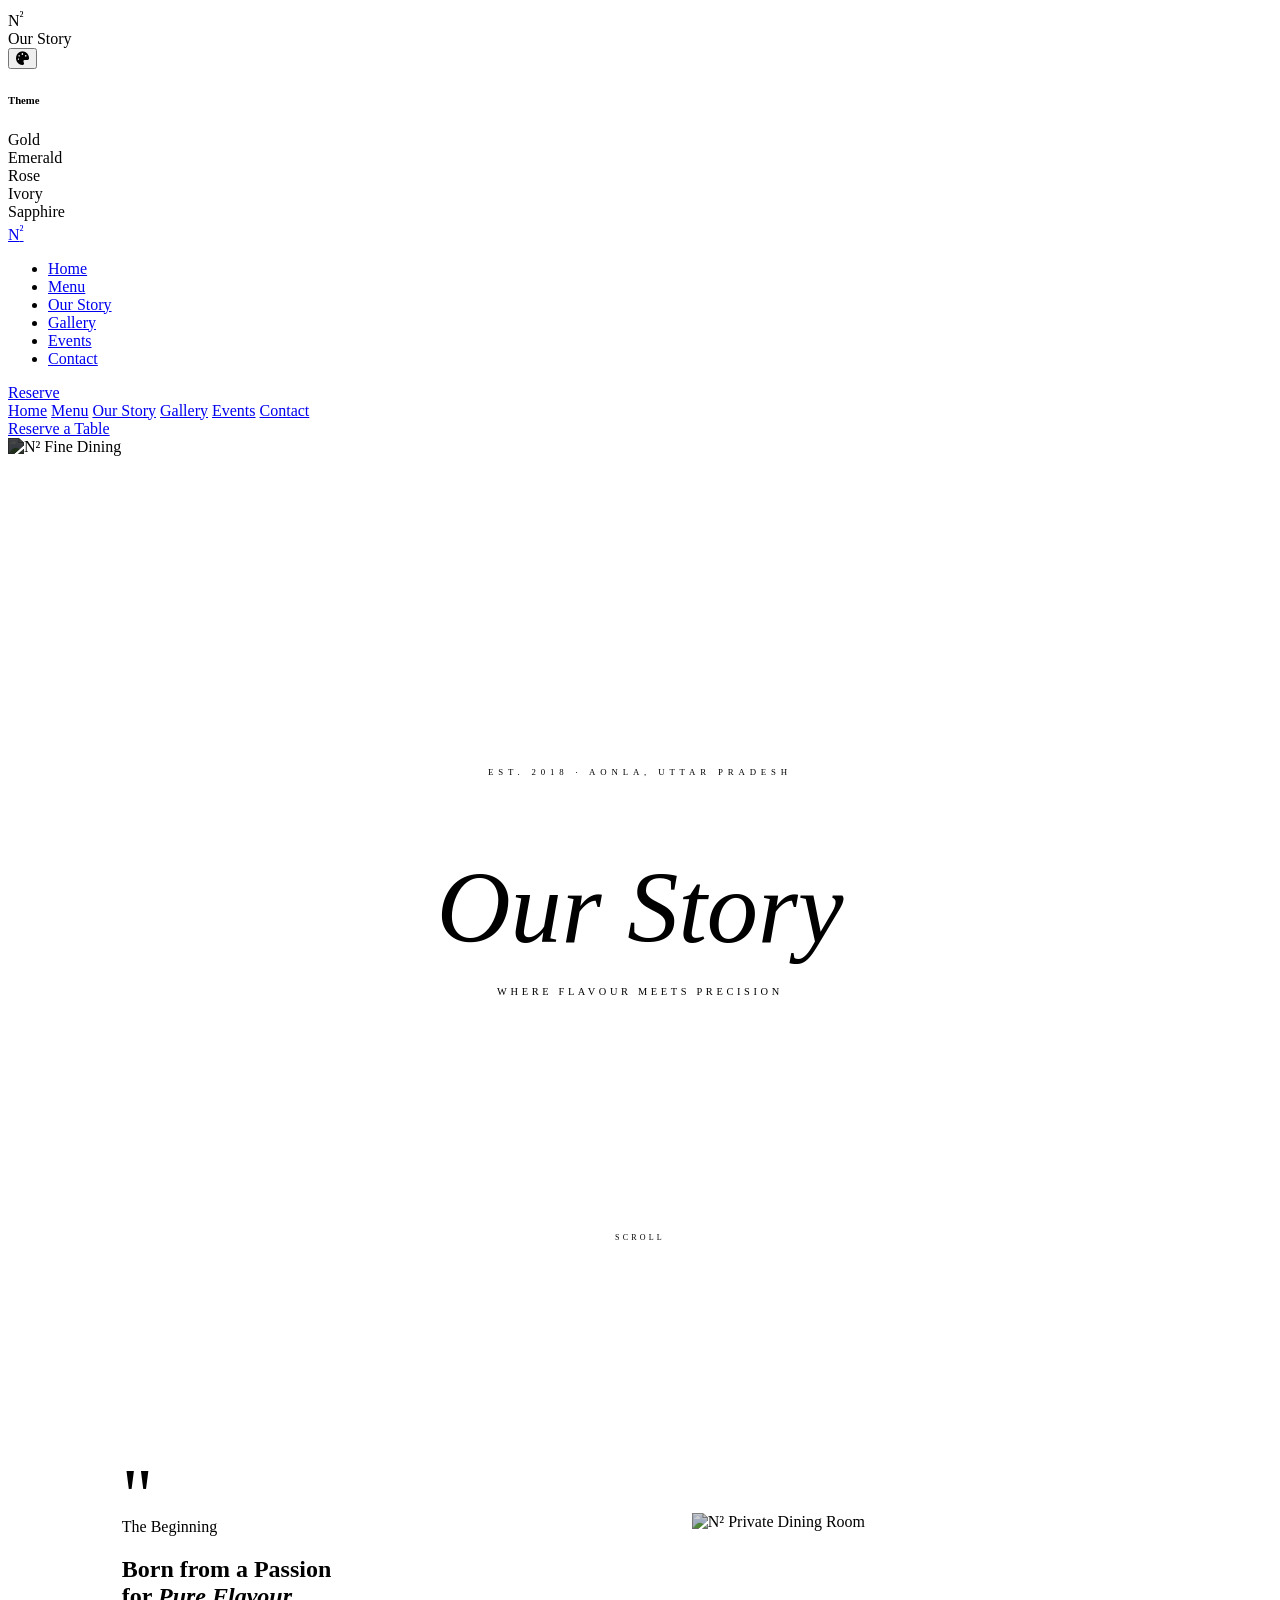
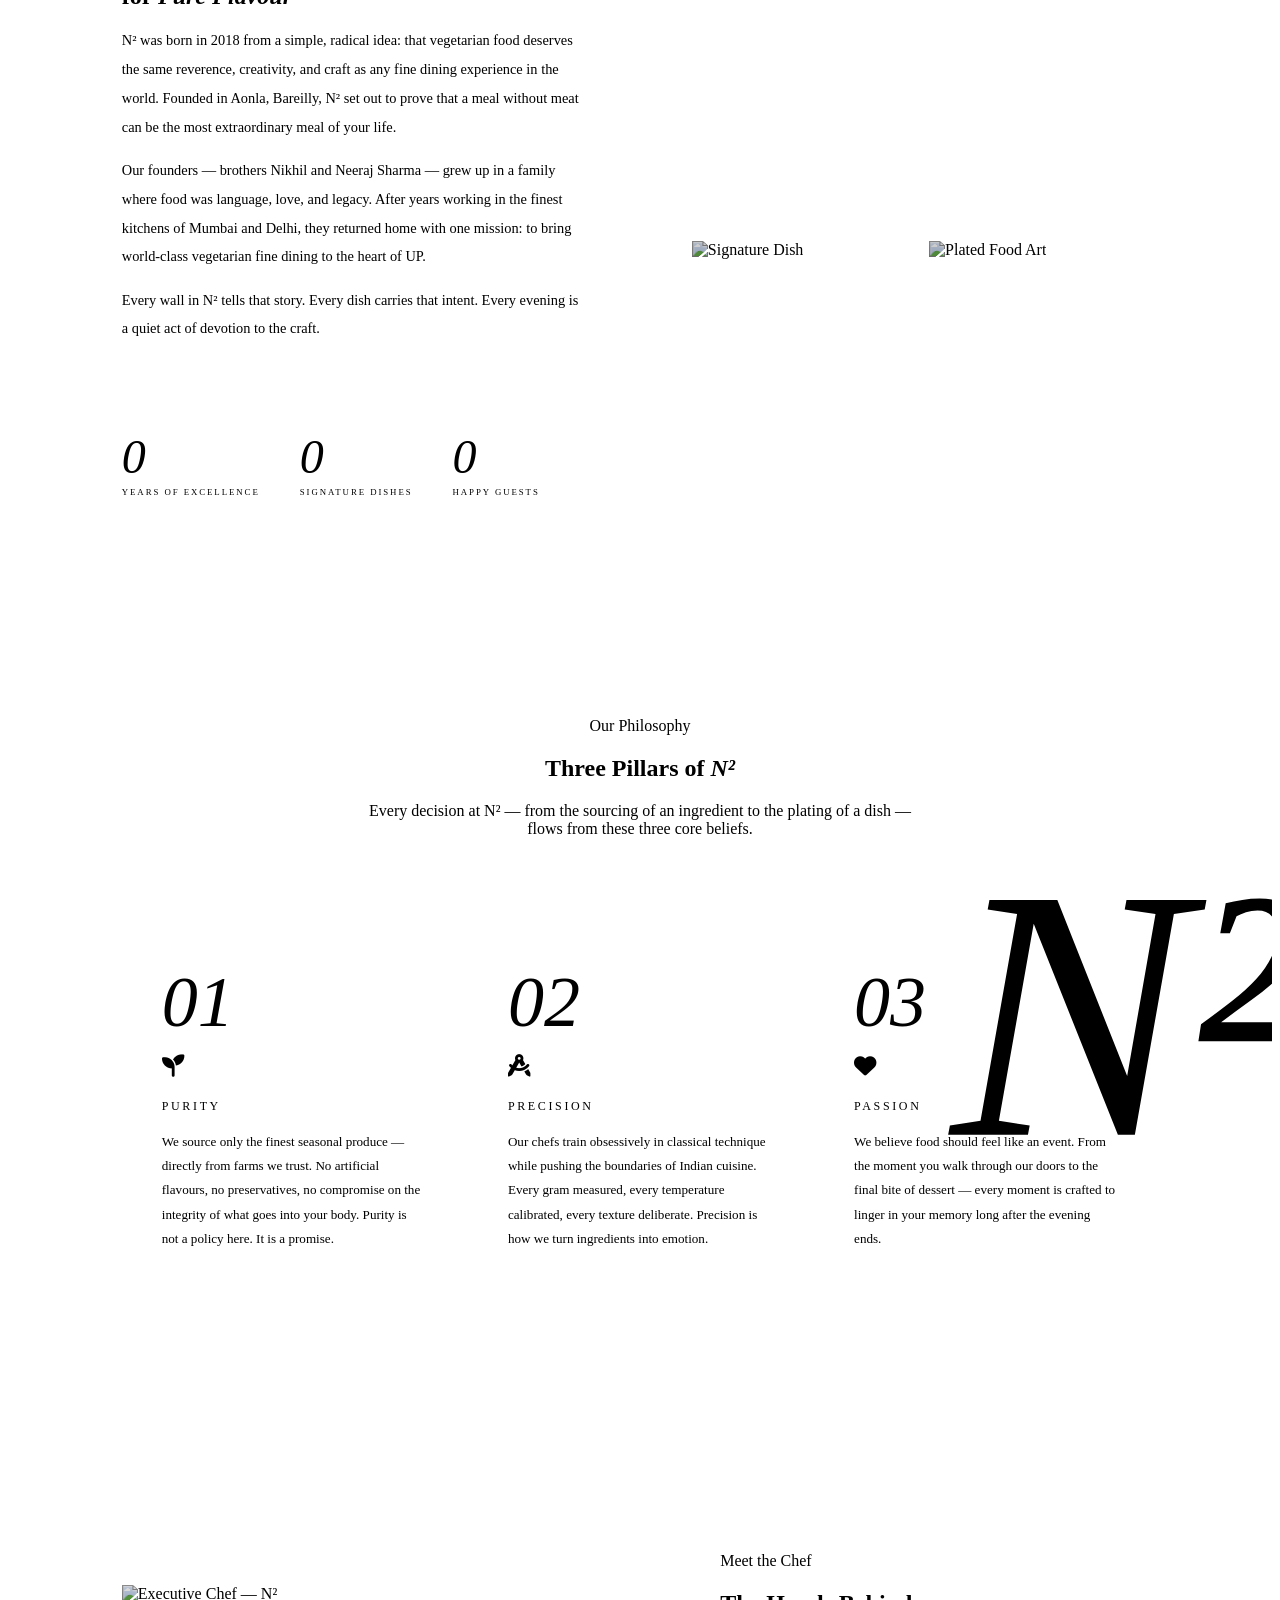
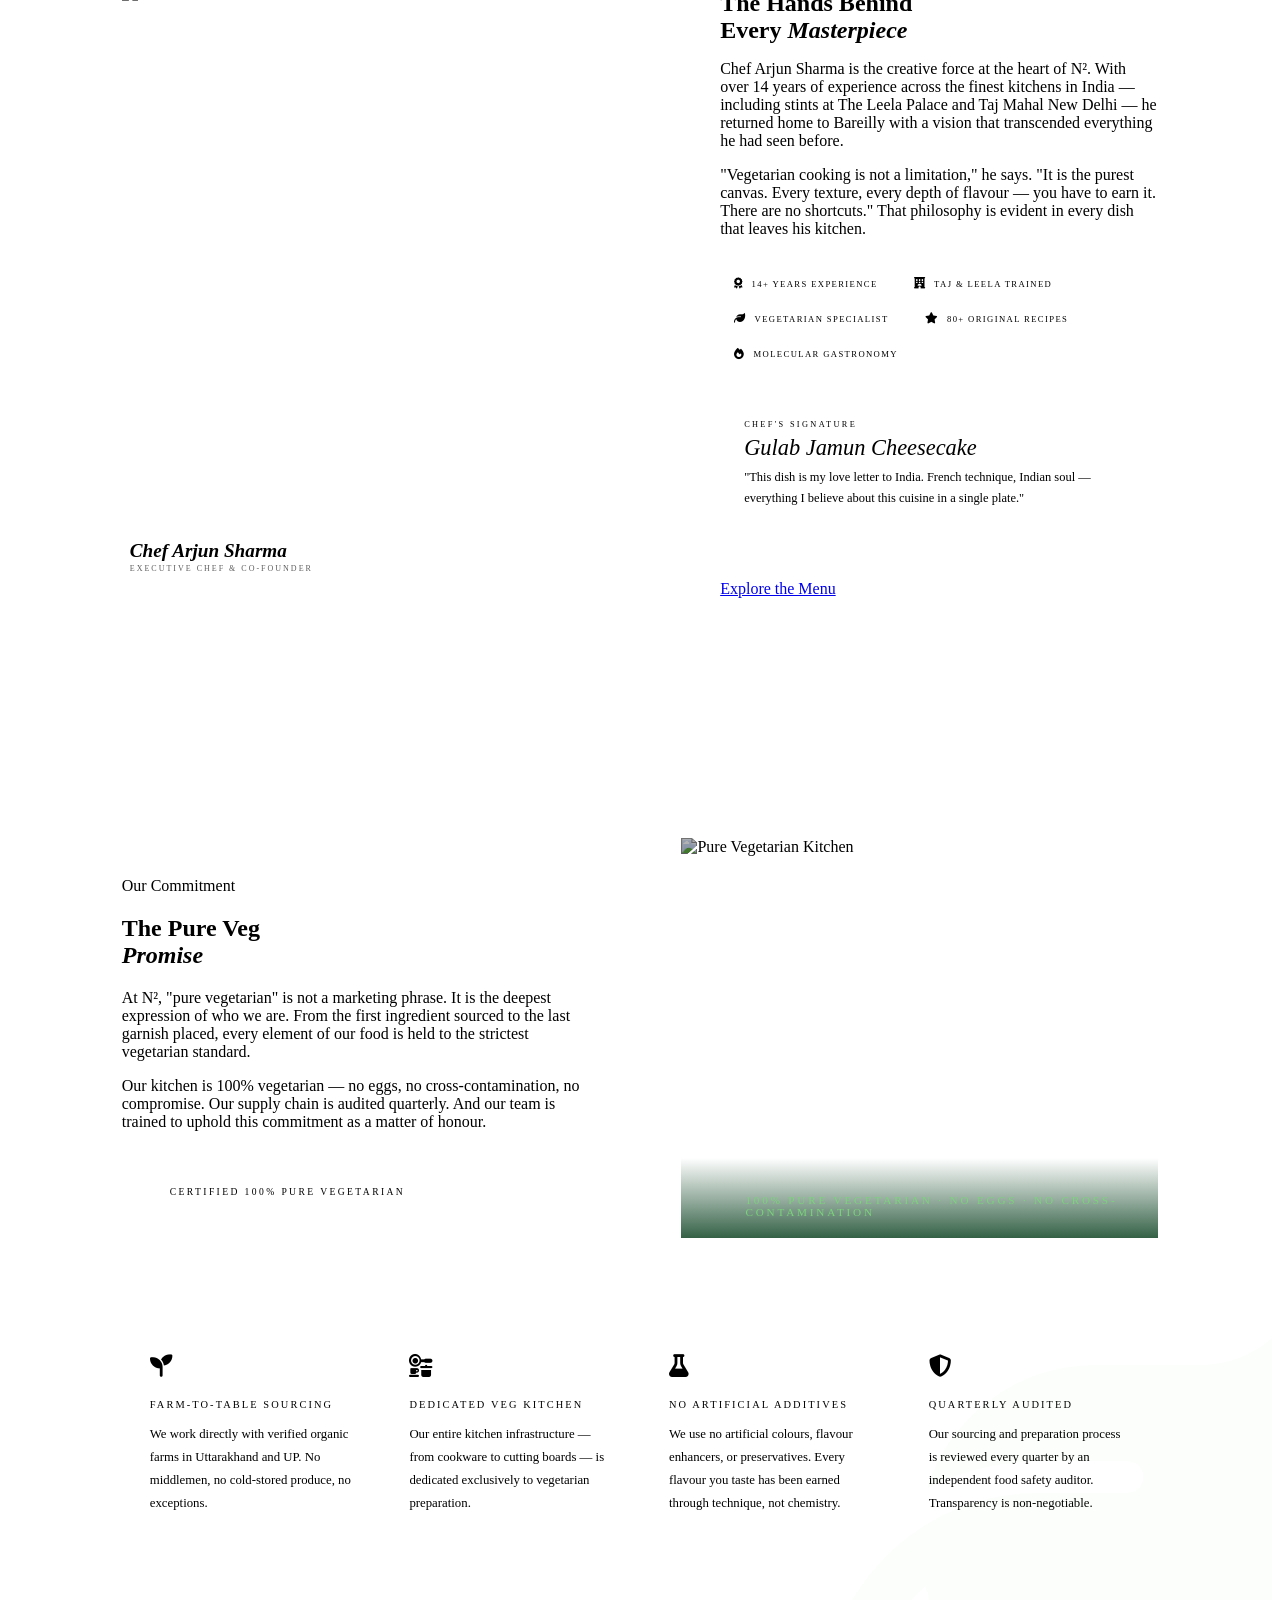
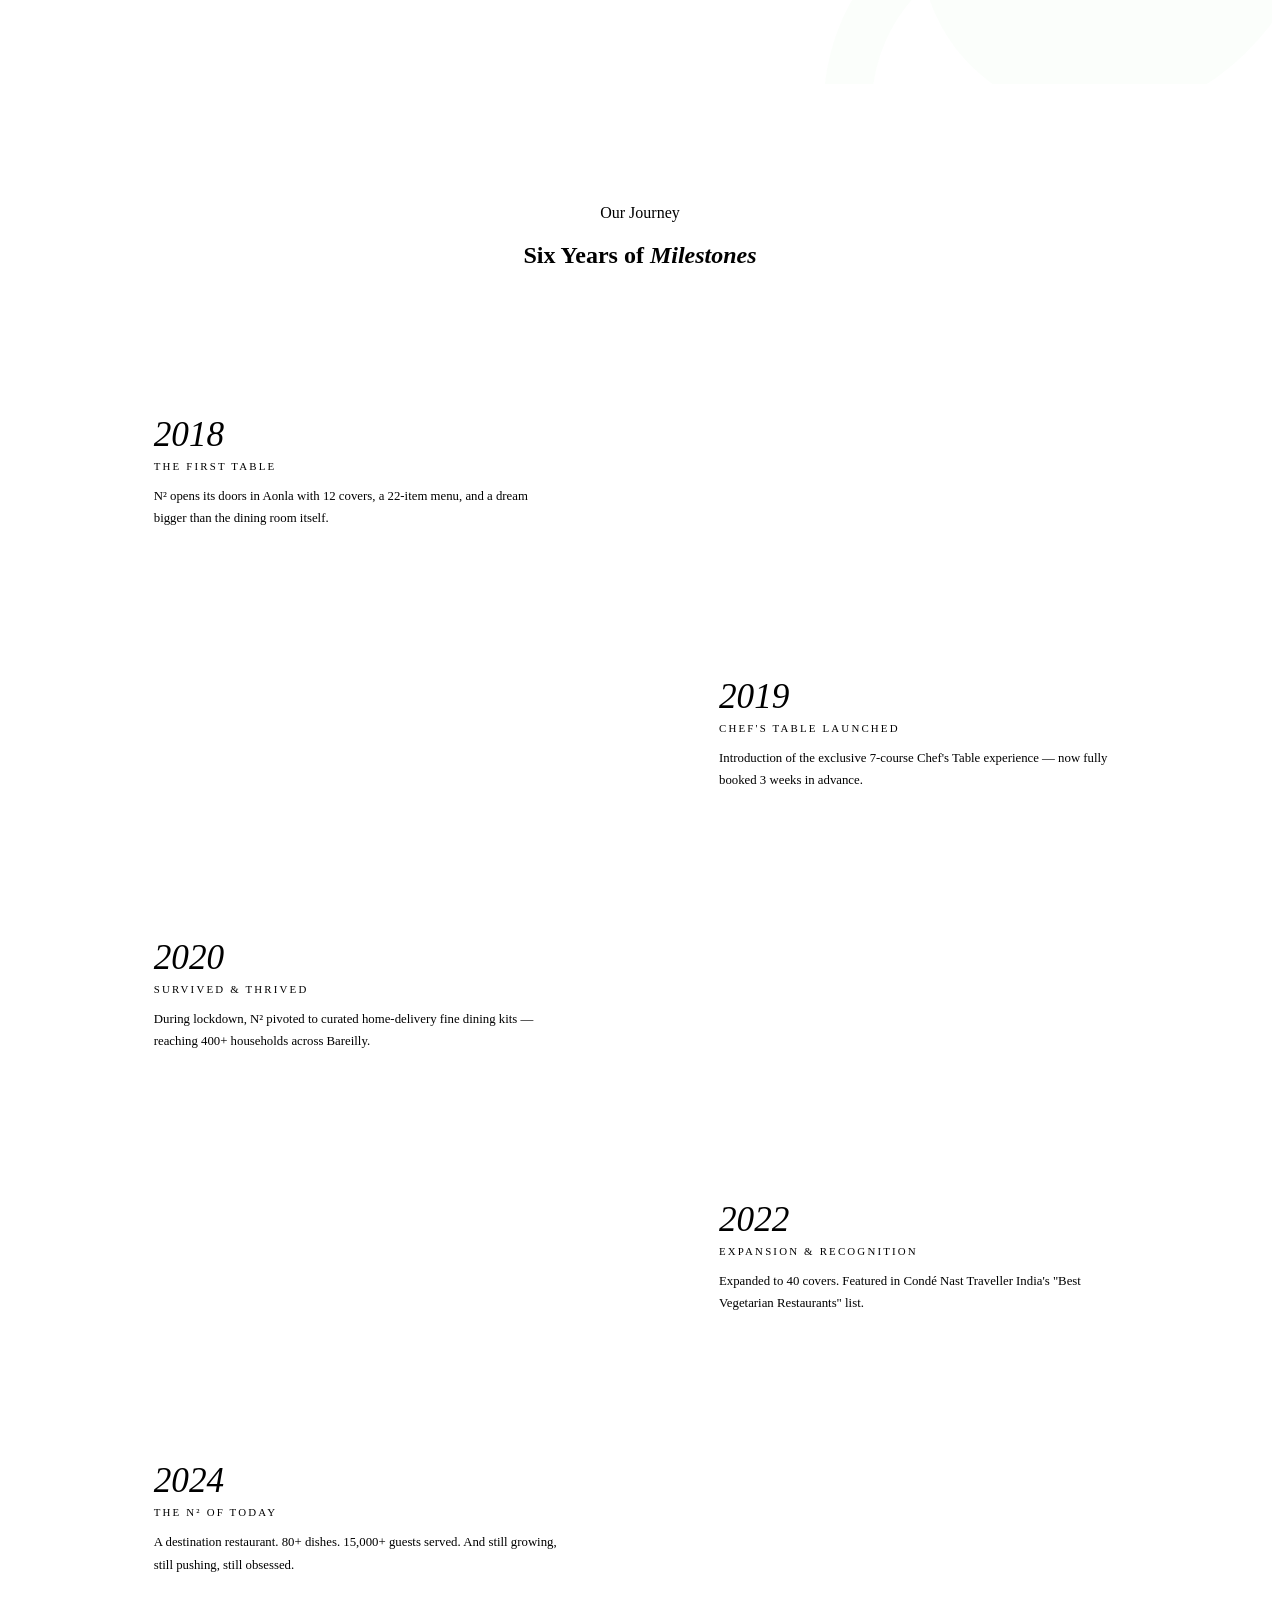
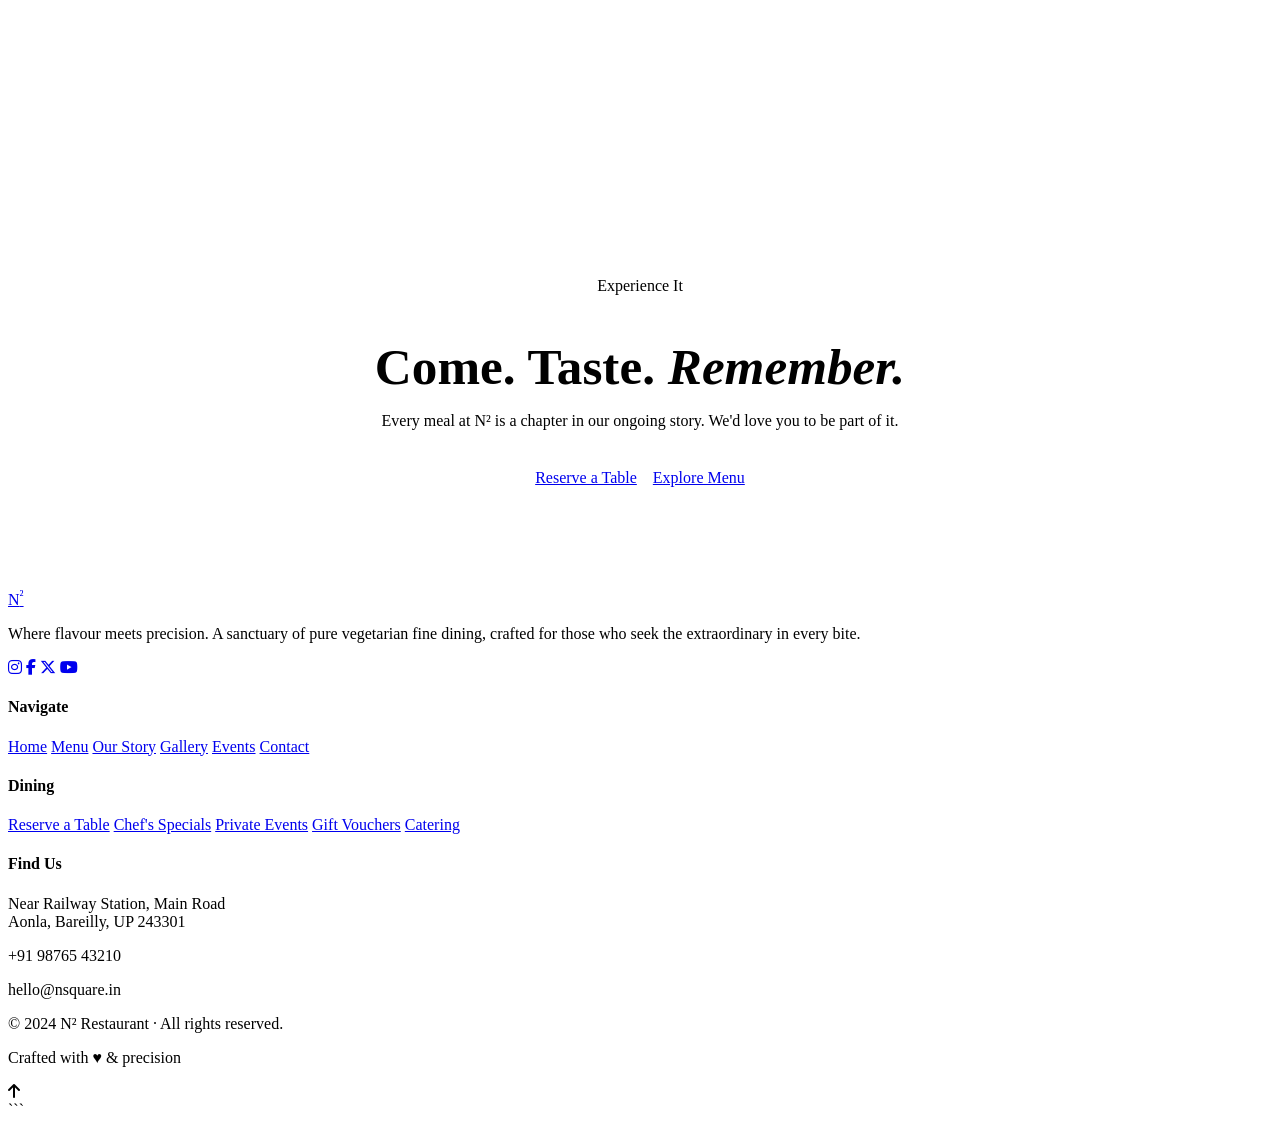
==== about.html @ 19291e17 "Add files via upload" ====
<!DOCTYPE html>
<html lang="en" data-theme="gold">
<head>
  <meta charset="UTF-8"/>
  <meta name="viewport" content="width=device-width, initial-scale=1.0"/>
  <meta name="description" content="The story of N² — Pure vegetarian fine dining born from a passion for flavour, precision, and the art of hospitality in Aonla, UP."/>
  <title>Our Story — N² Restaurant</title>

  <!-- Font Awesome -->
  <link rel="stylesheet" href="https://cdnjs.cloudflare.com/ajax/libs/font-awesome/6.5.0/css/all.min.css"/>

  <!-- Global Stylesheet -->
  <link rel="stylesheet" href="css/style.css"/>

  <style>
    /* ============================================================
       ABOUT.HTML — PAGE SPECIFIC STYLES
    ============================================================ */


    /* ── HERO — FULL SCREEN CINEMATIC ── */
    #about-hero {
      position:   relative;
      height:     100vh;
      min-height: 700px;
      overflow:   hidden;
      display:    flex;
      align-items: center;
      justify-content: center;
    }

    .about-hero-img {
      position:   absolute;
      inset:      0;
      width:      100%;
      height:     100%;
      object-fit: cover;
      object-position: center 30%;
      filter:     brightness(0.28) saturate(0.7);
      transform:  scale(1.08);
      transition: transform 14s ease;
    }

    #about-hero.loaded .about-hero-img {
      transform: scale(1);
    }

    /* Multi-layer gradient for depth */
    .about-hero-overlay {
      position:   absolute;
      inset:      0;
      background:
        radial-gradient(ellipse at center, rgba(8,8,8,0.2) 0%, rgba(8,8,8,0.7) 100%),
        linear-gradient(to bottom, transparent 40%, var(--black) 100%);
    }

    /* Horizontal ornamental line */
    .hero-center-line {
      position:   absolute;
      top:        50%;
      left:       6%;
      right:      6%;
      height:     1px;
      background: linear-gradient(
        to right,
        transparent,
        rgba(var(--acc-rgb), 0.25) 20%,
        rgba(var(--acc-rgb), 0.25) 80%,
        transparent
      );
      transform:  translateY(-80px);
    }

    .about-hero-content {
      position:   relative;
      z-index:    2;
      text-align: center;
      padding:    0 6%;
    }

    .about-hero-year {
      font-family:    'Cinzel', serif;
      font-size:      0.55rem;
      letter-spacing: 0.55em;
      color:          var(--acc);
      text-transform: uppercase;
      display:        block;
      margin-bottom:  1.8rem;
      opacity:        0;
      animation:      abtFade 0.9s ease 0.6s forwards;
    }

    .about-hero-title {
      font-family:  'Cormorant Garamond', serif;
      font-size:    clamp(3.5rem, 8vw, 9rem);
      font-weight:  300;
      font-style:   italic;
      color:        var(--cream);
      line-height:  0.9;
      margin-bottom: 2rem;
      opacity:      0;
      transform:    translateY(30px);
      animation:    abtUp 1s ease 0.8s forwards;
    }

    .about-hero-title em { color: var(--acc); }

    .about-hero-tagline {
      font-family:    'Cinzel', serif;
      font-size:      0.65rem;
      letter-spacing: 0.35em;
      color:          var(--cream-dim);
      text-transform: uppercase;
      opacity:        0;
      animation:      abtFade 0.9s ease 1.2s forwards;
    }

    /* Scroll hint */
    .scroll-hint {
      position:   absolute;
      bottom:     2.5rem;
      left:       50%;
      transform:  translateX(-50%);
      display:    flex;
      flex-direction: column;
      align-items: center;
      gap:         8px;
      opacity:    0;
      animation:  abtFade 0.9s ease 1.8s forwards;
    }

    .scroll-hint span {
      font-family:    'Cinzel', serif;
      font-size:      0.5rem;
      letter-spacing: 0.4em;
      color:          var(--muted);
      text-transform: uppercase;
    }

    .scroll-line {
      width:     1px;
      height:    48px;
      background: linear-gradient(to bottom, var(--acc), transparent);
      animation: scrollPulse 2s ease infinite;
    }

    @keyframes scrollPulse {
      0%   { opacity: 1; transform: scaleY(1); transform-origin: top; }
      100% { opacity: 0; transform: scaleY(0); transform-origin: top; }
    }

    @keyframes abtFade {
      to { opacity: 1; }
    }

    @keyframes abtUp {
      to { opacity: 1; transform: translateY(0); }
    }


    /* ── ORIGIN STORY ── */
    #origin {
      padding: 120px 9% 100px;
    }

    .origin-inner {
      max-width: 1300px;
      margin:    0 auto;
      display:   grid;
      grid-template-columns: 1fr 1fr;
      gap:       10%;
      align-items: center;
    }

    /* Big decorative quote */
    .origin-quote {
      font-family:  'Great Vibes', cursive;
      font-size:    clamp(4rem, 6vw, 7rem);
      color:        rgba(var(--acc-rgb), 0.12);
      line-height:  1;
      margin-bottom: -1rem;
      user-select:  none;
    }

    .origin-text .sec-label { display: block; margin-bottom: 0.9rem; }
    .origin-text .sec-title { margin-bottom: 1rem; }

    .origin-text .body-p {
      font-size:   0.9rem;
      line-height: 2;
    }

    /* Stats row */
    .origin-stats {
      display:  flex;
      gap:      2.5rem;
      margin-top: 2.8rem;
      padding-top: 2.8rem;
      border-top: 1px solid var(--border);
    }

    .stat-item { }

    .stat-num {
      font-family:   'Cormorant Garamond', serif;
      font-size:     3rem;
      font-weight:   300;
      font-style:    italic;
      color:         var(--acc);
      line-height:   1;
    }

    .stat-label {
      font-family:    'Cinzel', serif;
      font-size:      0.55rem;
      letter-spacing: 0.22em;
      color:          var(--muted);
      text-transform: uppercase;
      margin-top:     6px;
      display:        block;
    }

    /* Origin image collage */
    .origin-images {
      display:  grid;
      grid-template-columns: 1fr 1fr;
      grid-template-rows:    auto auto;
      gap:      8px;
    }

    .ori-img-main {
      grid-column: 1 / -1;
      height:      320px;
      overflow:    hidden;
    }

    .ori-img-side {
      height: 200px;
      overflow: hidden;
    }

    .ori-img-main img,
    .ori-img-side img {
      width:      100%;
      height:     100%;
      object-fit: cover;
      transition: transform 0.8s var(--ease), filter 0.5s ease;
      filter:     brightness(0.8) saturate(0.85);
    }

    .ori-img-main:hover img,
    .ori-img-side:hover img {
      transform: scale(1.04);
      filter:    brightness(0.9) saturate(1);
    }


    /* ── PHILOSOPHY SECTION ── */
    #philosophy {
      padding:    120px 9%;
      background: var(--dark2);
      border-top: 1px solid var(--border);
      border-bottom: 1px solid var(--border);
      position:   relative;
      overflow:   hidden;
    }

    /* Large watermark text */
    #philosophy::before {
      content:     'N²';
      font-family: 'Cormorant Garamond', serif;
      font-style:  italic;
      font-size:   28vw;
      font-weight: 300;
      color:       rgba(var(--acc-rgb), 0.025);
      position:    absolute;
      right:       -2%;
      top:         50%;
      transform:   translateY(-50%);
      pointer-events: none;
      user-select: none;
      line-height: 1;
    }

    .phil-inner {
      max-width:  1300px;
      margin:     0 auto;
      position:   relative;
    }

    .phil-header {
      text-align:    center;
      margin-bottom: 80px;
    }

    .phil-header .sec-label { justify-content: center; }

    /* Pillars grid */
    .phil-pillars {
      display: grid;
      grid-template-columns: repeat(3, 1fr);
      gap:     2px;
    }

    .pillar {
      background: var(--black);
      border:     1px solid var(--border);
      padding:    48px 40px;
      position:   relative;
      transition: border-color 0.4s ease, transform 0.4s var(--ease-bounce);
      overflow:   hidden;
    }

    .pillar::before {
      content:    '';
      position:   absolute;
      top:        0;
      left:       0;
      right:      0;
      height:     2px;
      background: var(--acc);
      transform:  scaleX(0);
      transform-origin: left;
      transition: transform 0.5s var(--ease);
    }

    .pillar:hover {
      border-color: rgba(var(--acc-rgb), 0.4);
      transform:    translateY(-6px);
    }

    .pillar:hover::before { transform: scaleX(1); }

    .pillar-num {
      font-family:  'Cormorant Garamond', serif;
      font-size:    4.5rem;
      font-weight:  300;
      font-style:   italic;
      color:        rgba(var(--acc-rgb), 0.15);
      line-height:  1;
      margin-bottom: 1rem;
    }

    .pillar-icon {
      font-size:     1.4rem;
      color:         var(--acc);
      margin-bottom: 1.2rem;
    }

    .pillar-title {
      font-family:    'Cinzel', serif;
      font-size:      0.75rem;
      letter-spacing: 0.22em;
      color:          var(--cream);
      text-transform: uppercase;
      margin-bottom:  1rem;
    }

    .pillar-text {
      font-size:   0.82rem;
      color:       var(--muted);
      line-height: 1.85;
    }


    /* ── CHEF SECTION ── */
    #chef {
      padding: 120px 9%;
    }

    .chef-inner {
      max-width: 1300px;
      margin:    0 auto;
      display:   grid;
      grid-template-columns: 1.1fr 1fr;
      gap:       8%;
      align-items: center;
    }

    /* Chef image with layered border effect */
    .chef-img-col { position: relative; }

    .chef-img-frame {
      position: relative;
    }

    /* Offset decorative border */
    .chef-img-frame::before {
      content:    '';
      position:   absolute;
      top:        -16px;
      left:       -16px;
      right:      16px;
      bottom:     16px;
      border:     1px solid rgba(var(--acc-rgb), 0.3);
      z-index:    0;
    }

    /* Accent bottom-right corner */
    .chef-img-frame::after {
      content:      '';
      position:     absolute;
      bottom:       -10px;
      right:        -10px;
      width:        100px;
      height:       100px;
      border-bottom: 2px solid var(--acc);
      border-right:  2px solid var(--acc);
      z-index:       3;
    }

    .chef-img {
      width:      100%;
      height:     580px;
      object-fit: cover;
      object-position: center top;
      filter:     brightness(0.85) saturate(0.85);
      display:    block;
      position:   relative;
      z-index:    1;
      transition: filter 0.5s ease;
    }

    .chef-img:hover {
      filter: brightness(0.92) saturate(1);
    }

    /* Chef signature badge */
    .chef-sig-badge {
      position:   absolute;
      bottom:     -24px;
      left:       -16px;
      z-index:    5;
      background: var(--acc);
      padding:    16px 24px;
      display:    flex;
      flex-direction: column;
      gap:        4px;
    }

    .chef-sig-name {
      font-family: 'Cormorant Garamond', serif;
      font-size:   1.2rem;
      font-style:  italic;
      font-weight: 600;
      color:       var(--black);
      line-height: 1;
    }

    .chef-sig-role {
      font-family:    'Cinzel', serif;
      font-size:      0.5rem;
      letter-spacing: 0.25em;
      color:          rgba(8,8,8,0.65);
      text-transform: uppercase;
    }

    /* Chef text column */
    .chef-text { padding-left: 1rem; }

    .chef-text .sec-label { display: block; margin-bottom: 0.9rem; }
    .chef-text .sec-title { margin-bottom: 1rem; }

    /* Chef credential chips */
    .chef-credentials {
      display:   flex;
      flex-wrap: wrap;
      gap:       8px;
      margin:    2rem 0;
    }

    .cred-chip {
      display:        flex;
      align-items:    center;
      gap:            8px;
      font-family:    'Cinzel', serif;
      font-size:      0.54rem;
      letter-spacing: 0.16em;
      text-transform: uppercase;
      color:          var(--cream-dim);
      border:         1px solid var(--border);
      padding:        8px 14px;
      background:     var(--dark2);
    }

    .cred-chip i { color: var(--acc); font-size: 0.7rem; }

    /* Signature dish highlight */
    .sig-dish {
      background:    var(--dark2);
      border:        1px solid var(--border);
      border-left:   3px solid var(--acc);
      padding:       20px 24px;
      margin-top:    2rem;
    }

    .sig-dish-label {
      font-family:    'Cinzel', serif;
      font-size:      0.52rem;
      letter-spacing: 0.28em;
      color:          var(--acc);
      text-transform: uppercase;
      margin-bottom:  6px;
    }

    .sig-dish-name {
      font-family: 'Cormorant Garamond', serif;
      font-size:   1.4rem;
      font-style:  italic;
      color:       var(--cream);
    }

    .sig-dish-desc {
      font-size:   0.78rem;
      color:       var(--muted);
      margin-top:  6px;
      line-height: 1.7;
    }


    /* ── PURE VEG PROMISE ── */
    #veg-promise {
      padding:    120px 9%;
      background: var(--dark2);
      border-top: 1px solid var(--border);
      position:   relative;
      overflow:   hidden;
    }

    /* Leaf watermark */
    #veg-promise::after {
      content:     '\f06c';
      font-family: 'Font Awesome 6 Free';
      font-weight: 900;
      font-size:   40vw;
      color:       rgba(92, 184, 92, 0.025);
      position:    absolute;
      right:       -5%;
      bottom:      -10%;
      line-height: 1;
      pointer-events: none;
      user-select: none;
    }

    .veg-inner {
      max-width: 1300px;
      margin:    0 auto;
      position:  relative;
    }

    .veg-header {
      display:   grid;
      grid-template-columns: 1fr 1fr;
      gap:       8%;
      align-items: center;
      margin-bottom: 80px;
    }

    .veg-header-text .sec-label { display: block; margin-bottom: 0.9rem; }

    .veg-header-img {
      height:   400px;
      overflow: hidden;
      position: relative;
    }

    .veg-header-img img {
      width:      100%;
      height:     100%;
      object-fit: cover;
      filter:     brightness(0.7) saturate(0.9);
      transition: transform 0.8s ease, filter 0.5s ease;
    }

    .veg-header-img:hover img {
      transform: scale(1.04);
      filter:    brightness(0.85) saturate(1.1);
    }

    /* Green promise badge on image */
    .veg-badge-overlay {
      position:   absolute;
      bottom:     0;
      left:       0;
      right:      0;
      background: linear-gradient(to top, rgba(30, 80, 50, 0.9), transparent);
      padding:    32px 24px 20px;
      display:    flex;
      align-items: flex-end;
      gap:         12px;
    }

    .veg-badge-overlay .veg-dot { flex-shrink: 0; width: 28px; height: 28px; }

    .veg-badge-text {
      font-family:    'Cinzel', serif;
      font-size:      0.7rem;
      letter-spacing: 0.25em;
      color:          #7bd47b;
      text-transform: uppercase;
    }

    /* Promise cards */
    .veg-cards {
      display: grid;
      grid-template-columns: repeat(4, 1fr);
      gap:     2px;
    }

    .veg-card {
      background: var(--black);
      border:     1px solid var(--border);
      padding:    36px 28px;
      transition: border-color 0.4s ease, transform 0.3s ease;
    }

    .veg-card:hover {
      border-color: rgba(92, 184, 92, 0.4);
      transform:    translateY(-4px);
    }

    .veg-card-icon {
      font-size:     1.4rem;
      color:         var(--green-dot);
      margin-bottom: 1.2rem;
    }

    .veg-card-title {
      font-family:    'Cinzel', serif;
      font-size:      0.65rem;
      letter-spacing: 0.2em;
      color:          var(--cream);
      text-transform: uppercase;
      margin-bottom:  0.8rem;
    }

    .veg-card-text {
      font-size:   0.8rem;
      color:       var(--muted);
      line-height: 1.8;
    }


    /* ── MILESTONES TIMELINE ── */
    #milestones {
      padding: 120px 9%;
    }

    .miles-inner {
      max-width: 1300px;
      margin:    0 auto;
    }

    .miles-header {
      text-align:    center;
      margin-bottom: 80px;
    }

    .timeline {
      display:        flex;
      flex-direction: column;
      gap:            0;
      position:       relative;
    }

    /* Vertical line */
    .timeline::before {
      content:    '';
      position:   absolute;
      left:       50%;
      top:        0;
      bottom:     0;
      width:      1px;
      background: var(--border);
      transform:  translateX(-50%);
    }

    .tl-item {
      display:   grid;
      grid-template-columns: 1fr auto 1fr;
      gap:       0;
      align-items: center;
      padding:   40px 0;
    }

    /* Content box */
    .tl-content {
      background: var(--dark2);
      border:     1px solid var(--border);
      padding:    28px 32px;
      transition: border-color 0.4s ease;
    }

    .tl-content:hover { border-color: rgba(var(--acc-rgb), 0.5); }

    /* Left items: content left, empty right */
    .tl-item.left .tl-content { margin-right: 40px; }
    .tl-item.left .tl-empty   { margin-left:  40px; }

    /* Right items: empty left, content right */
    .tl-item.right .tl-empty   { margin-right: 40px; }
    .tl-item.right .tl-content { margin-left:  40px; }

    /* Dot */
    .tl-dot {
      width:            14px;
      height:           14px;
      background:       var(--acc);
      border-radius:    50%;
      flex-shrink:      0;
      z-index:          1;
      box-shadow:       0 0 0 4px rgba(var(--acc-rgb), 0.15);
    }

    .tl-year {
      font-family:  'Cormorant Garamond', serif;
      font-size:    2.2rem;
      font-style:   italic;
      color:        var(--acc);
      line-height:  1;
      margin-bottom: 0.5rem;
    }

    .tl-title {
      font-family:    'Cinzel', serif;
      font-size:      0.68rem;
      letter-spacing: 0.2em;
      color:          var(--cream);
      text-transform: uppercase;
      margin-bottom:  0.8rem;
    }

    .tl-desc {
      font-size:   0.8rem;
      color:       var(--muted);
      line-height: 1.75;
    }


    /* ── CTA BAND ── */
    #about-cta {
      padding:       100px 9%;
      text-align:    center;
      background:    var(--dark2);
      border-top:    1px solid var(--border);
      position:      relative;
      overflow:      hidden;
    }

    #about-cta::before {
      content:    '';
      position:   absolute;
      inset:      0;
      background-image: url("https://images.unsplash.com/photo-1559339352-11d035aa65de?w=1400&q=60");
      background-size:    cover;
      background-position: center;
      opacity:    0.07;
      filter:     grayscale(1);
    }

    .about-cta-inner {
      position:  relative;
      max-width: 680px;
      margin:    0 auto;
    }

    .about-cta-inner .sec-title {
      font-size: clamp(2.4rem, 4vw, 4rem);
      margin-bottom: 1rem;
    }

    .cta-btns {
      display:         flex;
      gap:             1rem;
      justify-content: center;
      flex-wrap:       wrap;
      margin-top:      2.4rem;
    }


    /* ── RESPONSIVE ── */
    @media (max-width: 1200px) {
      .phil-pillars { grid-template-columns: repeat(3, 1fr); }
      .veg-cards    { grid-template-columns: repeat(2, 1fr); }
    }

    @media (max-width: 1024px) {
      #origin,
      #chef,
      #philosophy,
      #veg-promise,
      #milestones,
      #about-cta {
        padding-left:  5%;
        padding-right: 5%;
      }

      .origin-inner    { grid-template-columns: 1fr; gap: 4rem; }
      .chef-inner      { grid-template-columns: 1fr; gap: 5rem; }
      .veg-header      { grid-template-columns: 1fr; gap: 3rem; }
      .phil-pillars    { grid-template-columns: 1fr 1fr; }

      .timeline::before      { left: 24px; }
      .tl-item               { grid-template-columns: auto 1fr; gap: 20px; }
      .tl-item.left .tl-content,
      .tl-item.right .tl-content { margin-left: 0; margin-right: 0; }
      .tl-item .tl-empty     { display: none; }
      .tl-item.left .tl-content,
      .tl-item.right .tl-content { order: 2; }
      .tl-dot                { order: 1; }
    }

    @media (max-width: 768px) {
      .phil-pillars { grid-template-columns: 1fr; }
      .veg-cards    { grid-template-columns: 1fr 1fr; }
      .origin-stats { flex-wrap: wrap; gap: 1.5rem; }
      .chef-img     { height: 380px; }

      .tl-item               { grid-template-columns: auto 1fr; }
      .timeline::before      { left: 7px; }
    }

    @media (max-width: 480px) {
      .veg-cards { grid-template-columns: 1fr; }
      .chef-credentials { gap: 6px; }
    }

  </style>
</head>

<body>

  <!-- ══ INFRASTRUCTURE ══ -->
  <div id="progress-bar"></div>
  <div id="loader">
    <div class="ldr-logo">N<sup>²</sup></div>
    <div class="ldr-tagline">Our Story</div>
    <div class="ldr-bar"></div>
  </div>
  <div class="page-trans" id="page-trans"></div>
  <div class="cursor-dot" id="cursor-dot"></div>
  <div class="cursor-ring" id="cursor-ring"></div>


  <!-- ══ THEME SWITCHER ══ -->
  <button id="theme-btn" aria-label="Change Theme">
    <i class="fa-solid fa-palette"></i>
  </button>
  <div id="theme-panel">
    <h6>Theme</h6>
    <div class="th-swatches">
      <div class="swatch active" data-theme="gold">
        <div class="sw-dot" style="background:#C9A84C;"></div>
        <span class="sw-lbl">Gold</span>
      </div>
      <div class="swatch" data-theme="emerald">
        <div class="sw-dot" style="background:#4CAF82;"></div>
        <span class="sw-lbl">Emerald</span>
      </div>
      <div class="swatch" data-theme="rose">
        <div class="sw-dot" style="background:#C97878;"></div>
        <span class="sw-lbl">Rose</span>
      </div>
      <div class="swatch" data-theme="ivory">
        <div class="sw-dot" style="background:#D4C5A9;"></div>
        <span class="sw-lbl">Ivory</span>
      </div>
      <div class="swatch" data-theme="sapphire">
        <div class="sw-dot" style="background:#6A9BC9;"></div>
        <span class="sw-lbl">Sapphire</span>
      </div>
    </div>
  </div>


  <!-- ══ NAVBAR ══ -->
  <nav id="navbar">
    <a href="index.html" class="nav-logo" id="nav-logo-link">
      N<sup>²</sup>
    </a>

    <ul class="nav-links">
      <li><a href="index.html">Home</a></li>
      <li><a href="menu.html">Menu</a></li>
      <li><a href="about.html" class="active">Our Story</a></li>
      <li><a href="gallery.html">Gallery</a></li>
      <li><a href="events.html">Events</a></li>
      <li><a href="contact.html">Contact</a></li>
    </ul>

    <a href="reservations.html" class="nav-cta">
      <span>Reserve</span>
    </a>

    <div class="hamburger" id="hamburger">
      <span></span><span></span><span></span>
    </div>
  </nav>

  <!-- Mobile nav -->
  <nav class="mob-nav" id="mob-nav">
    <a href="index.html">Home</a>
    <a href="menu.html">Menu</a>
    <a href="about.html">Our Story</a>
    <a href="gallery.html">Gallery</a>
    <a href="events.html">Events</a>
    <a href="contact.html">Contact</a>
    <div class="mob-divider"></div>
    <a href="reservations.html">Reserve a Table</a>
  </nav>


  <!-- ══════════════════════════════════════
       HERO
  ══════════════════════════════════════ -->
  <section id="about-hero">
    <img
      src="https://images.unsplash.com/photo-1414235077428-338989a2e8c0?w=1920&q=85"
      alt="N² Fine Dining"
      class="about-hero-img"
      id="about-hero-img"
    />
    <div class="about-hero-overlay"></div>
    <div class="hero-center-line"></div>

    <div class="about-hero-content">
      <span class="about-hero-year">Est. 2018 · Aonla, Uttar Pradesh</span>
      <h1 class="about-hero-title">Our <em>Story</em></h1>
      <p class="about-hero-tagline">Where Flavour Meets Precision</p>
    </div>

    <div class="scroll-hint">
      <span>Scroll</span>
      <div class="scroll-line"></div>
    </div>
  </section>


  <!-- ══════════════════════════════════════
       ORIGIN STORY
  ══════════════════════════════════════ -->
  <section id="origin" class="sp">
    <div class="origin-inner inner">

      <!-- Text -->
      <div class="origin-text">
        <div class="origin-quote">"</div>
        <span class="sec-label rev">The Beginning</span>
        <h2 class="sec-title rev d1">Born from a Passion<br>for <em>Pure Flavour</em></h2>
        <div class="gold-rule rev d2"></div>
        <p class="body-p rev d2">
          N² was born in 2018 from a simple, radical idea: that vegetarian food deserves
          the same reverence, creativity, and craft as any fine dining experience in the world.
          Founded in Aonla, Bareilly, N² set out to prove that a meal without meat can be
          the most extraordinary meal of your life.
        </p>
        <p class="body-p rev d3">
          Our founders — brothers Nikhil and Neeraj Sharma — grew up in a family where
          food was language, love, and legacy. After years working in the finest kitchens
          of Mumbai and Delhi, they returned home with one mission: to bring world-class
          vegetarian fine dining to the heart of UP.
        </p>
        <p class="body-p rev d3">
          Every wall in N² tells that story. Every dish carries that intent.
          Every evening is a quiet act of devotion to the craft.
        </p>

        <!-- Stats -->
        <div class="origin-stats rev d4">
          <div class="stat-item">
            <div class="stat-num">
              <span class="count-up" data-target="6" data-suffix="+">0</span>
            </div>
            <span class="stat-label">Years of Excellence</span>
          </div>
          <div class="stat-item">
            <div class="stat-num">
              <span class="count-up" data-target="80" data-suffix="+">0</span>
            </div>
            <span class="stat-label">Signature Dishes</span>
          </div>
          <div class="stat-item">
            <div class="stat-num">
              <span class="count-up" data-target="15000" data-suffix="+">0</span>
            </div>
            <span class="stat-label">Happy Guests</span>
          </div>
        </div>
      </div>

      <!-- Images collage -->
      <div class="origin-images rev-right">
        <div class="ori-img-main">
          <img
            src="https://images.unsplash.com/photo-1559339352-11d035aa65de?w=900&q=80"
            alt="N² Private Dining Room"
            loading="lazy"
          />
        </div>
        <div class="ori-img-side">
          <img
            src="https://images.unsplash.com/photo-1540189549336-e6e99c3679fe?w=600&q=80"
            alt="Signature Dish"
            loading="lazy"
          />
        </div>
        <div class="ori-img-side">
          <img
            src="https://images.unsplash.com/photo-1498654896293-37aacf113fd9?w=600&q=80"
            alt="Plated Food Art"
            loading="lazy"
          />
        </div>
      </div>

    </div>
  </section>


  <!-- ══════════════════════════════════════
       OUR PHILOSOPHY
  ══════════════════════════════════════ -->
  <section id="philosophy">
    <div class="phil-inner">

      <div class="phil-header">
        <span class="sec-label rev" style="display:block; text-align:center; margin-bottom:0.8rem;">Our Philosophy</span>
        <h2 class="sec-title rev d1">Three Pillars of <em>N²</em></h2>
        <div class="gold-rule center rev d2"></div>
        <p class="body-p rev d2" style="max-width:560px; margin:0 auto; text-align:center;">
          Every decision at N² — from the sourcing of an ingredient to the plating of a dish —
          flows from these three core beliefs.
        </p>
      </div>

      <div class="phil-pillars">

        <div class="pillar rev d2">
          <div class="pillar-num">01</div>
          <div class="pillar-icon"><i class="fa-solid fa-seedling"></i></div>
          <div class="pillar-title">Purity</div>
          <p class="pillar-text">
            We source only the finest seasonal produce — directly from farms we trust.
            No artificial flavours, no preservatives, no compromise on the integrity
            of what goes into your body. Purity is not a policy here. It is a promise.
          </p>
        </div>

        <div class="pillar rev d3">
          <div class="pillar-num">02</div>
          <div class="pillar-icon"><i class="fa-solid fa-compass-drafting"></i></div>
          <div class="pillar-title">Precision</div>
          <p class="pillar-text">
            Our chefs train obsessively in classical technique while pushing the boundaries
            of Indian cuisine. Every gram measured, every temperature calibrated, every
            texture deliberate. Precision is how we turn ingredients into emotion.
          </p>
        </div>

        <div class="pillar rev d4">
          <div class="pillar-num">03</div>
          <div class="pillar-icon"><i class="fa-solid fa-heart"></i></div>
          <div class="pillar-title">Passion</div>
          <p class="pillar-text">
            We believe food should feel like an event. From the moment you walk through
            our doors to the final bite of dessert — every moment is crafted to linger
            in your memory long after the evening ends.
          </p>
        </div>

      </div>

    </div>
  </section>


  <!-- ══════════════════════════════════════
       MEET THE CHEF
  ══════════════════════════════════════ -->
  <section id="chef" class="sp">
    <div class="chef-inner inner">

      <!-- Image -->
      <div class="chef-img-col rev-left">
        <div class="chef-img-frame">
          <img
            src="https://images.unsplash.com/photo-1577219491135-ce391730fb2c?w=900&q=85"
            alt="Executive Chef — N²"
            class="chef-img"
            loading="lazy"
          />
          <div class="chef-sig-badge">
            <span class="chef-sig-name">Chef Arjun Sharma</span>
            <span class="chef-sig-role">Executive Chef & Co-founder</span>
          </div>
        </div>
      </div>

      <!-- Text -->
      <div class="chef-text rev-right">
        <span class="sec-label">Meet the Chef</span>
        <h2 class="sec-title">The Hands Behind<br>Every <em>Masterpiece</em></h2>
        <div class="gold-rule"></div>

        <p class="body-p">
          Chef Arjun Sharma is the creative force at the heart of N². With over 14 years
          of experience across the finest kitchens in India — including stints at The Leela Palace
          and Taj Mahal New Delhi — he returned home to Bareilly with a vision that transcended
          everything he had seen before.
        </p>
        <p class="body-p">
          "Vegetarian cooking is not a limitation," he says. "It is the purest canvas.
          Every texture, every depth of flavour — you have to earn it. There are no shortcuts."
          That philosophy is evident in every dish that leaves his kitchen.
        </p>

        <!-- Credentials -->
        <div class="chef-credentials">
          <div class="cred-chip"><i class="fa-solid fa-award"></i> 14+ Years Experience</div>
          <div class="cred-chip"><i class="fa-solid fa-hotel"></i> Taj & Leela Trained</div>
          <div class="cred-chip"><i class="fa-solid fa-leaf"></i> Vegetarian Specialist</div>
          <div class="cred-chip"><i class="fa-solid fa-star"></i> 80+ Original Recipes</div>
          <div class="cred-chip"><i class="fa-solid fa-fire"></i> Molecular Gastronomy</div>
        </div>

        <!-- Signature dish -->
        <div class="sig-dish">
          <div class="sig-dish-label">Chef's Signature</div>
          <div class="sig-dish-name">Gulab Jamun Cheesecake</div>
          <p class="sig-dish-desc">
            "This dish is my love letter to India. French technique, Indian soul —
            everything I believe about this cuisine in a single plate."
          </p>
        </div>

        <div style="margin-top:2.4rem;">
          <a href="menu.html" class="btn btn-primary"><span>Explore the Menu</span></a>
        </div>
      </div>

    </div>
  </section>


  <!-- ══════════════════════════════════════
       PURE VEG PROMISE
  ══════════════════════════════════════ -->
  <section id="veg-promise">
    <div class="veg-inner">

      <!-- Header with image -->
      <div class="veg-header">
        <div class="veg-header-text">
          <span class="sec-label rev">Our Commitment</span>
          <h2 class="sec-title rev d1">The Pure Veg<br><em>Promise</em></h2>
          <div class="gold-rule rev d2"></div>
          <p class="body-p rev d2">
            At N², "pure vegetarian" is not a marketing phrase. It is the deepest expression
            of who we are. From the first ingredient sourced to the last garnish placed,
            every element of our food is held to the strictest vegetarian standard.
          </p>
          <p class="body-p rev d3">
            Our kitchen is 100% vegetarian — no eggs, no cross-contamination, no compromise.
            Our supply chain is audited quarterly. And our team is trained to uphold this
            commitment as a matter of honour.
          </p>
          <div style="margin-top:2rem;" class="rev d4">
            <div class="veg-dot pulse" style="width:32px; height:32px; display:inline-flex;"></div>
            <span style="font-family:'Cinzel',serif; font-size:.6rem; letter-spacing:.25em; color:var(--green-dot); text-transform:uppercase; margin-left:12px; vertical-align:middle;">Certified 100% Pure Vegetarian</span>
          </div>
        </div>

        <div class="veg-header-img rev-right">
          <img
            src="https://images.unsplash.com/photo-1473093295043-cdd812d0e601?w=800&q=80"
            alt="Pure Vegetarian Kitchen"
            loading="lazy"
          />
          <div class="veg-badge-overlay">
            <div class="veg-dot" style="width:28px;height:28px;"></div>
            <span class="veg-badge-text">100% Pure Vegetarian · No Eggs · No Cross-Contamination</span>
          </div>
        </div>
      </div>

      <!-- Promise cards -->
      <div class="veg-cards">
        <div class="veg-card rev">
          <div class="veg-card-icon"><i class="fa-solid fa-seedling"></i></div>
          <div class="veg-card-title">Farm-to-Table Sourcing</div>
          <p class="veg-card-text">
            We work directly with verified organic farms in Uttarakhand and UP.
            No middlemen, no cold-stored produce, no exceptions.
          </p>
        </div>
        <div class="veg-card rev d2">
          <div class="veg-card-icon"><i class="fa-solid fa-kitchen-set"></i></div>
          <div class="veg-card-title">Dedicated Veg Kitchen</div>
          <p class="veg-card-text">
            Our entire kitchen infrastructure — from cookware to cutting boards —
            is dedicated exclusively to vegetarian preparation.
          </p>
        </div>
        <div class="veg-card rev d3">
          <div class="veg-card-icon"><i class="fa-solid fa-flask"></i></div>
          <div class="veg-card-title">No Artificial Additives</div>
          <p class="veg-card-text">
            We use no artificial colours, flavour enhancers, or preservatives.
            Every flavour you taste has been earned through technique, not chemistry.
          </p>
        </div>
        <div class="veg-card rev d4">
          <div class="veg-card-icon"><i class="fa-solid fa-shield-halved"></i></div>
          <div class="veg-card-title">Quarterly Audited</div>
          <p class="veg-card-text">
            Our sourcing and preparation process is reviewed every quarter by an
            independent food safety auditor. Transparency is non-negotiable.
          </p>
        </div>
      </div>

    </div>
  </section>


  <!-- ══════════════════════════════════════
       MILESTONES TIMELINE
  ══════════════════════════════════════ -->
  <section id="milestones" class="sp">
    <div class="miles-inner inner">

      <div class="miles-header">
        <span class="sec-label rev" style="display:block; text-align:center; margin-bottom:0.8rem;">Our Journey</span>
        <h2 class="sec-title rev d1" style="text-align:center;">Six Years of <em>Milestones</em></h2>
        <div class="gold-rule center rev d2"></div>
      </div>

      <div class="timeline">

        <div class="tl-item left rev">
          <div class="tl-content">
            <div class="tl-year">2018</div>
            <div class="tl-title">The First Table</div>
            <p class="tl-desc">N² opens its doors in Aonla with 12 covers, a 22-item menu, and a dream bigger than the dining room itself.</p>
          </div>
          <div class="tl-dot"></div>
          <div class="tl-empty"></div>
        </div>

        <div class="tl-item right rev d2">
          <div class="tl-empty"></div>
          <div class="tl-dot"></div>
          <div class="tl-content">
            <div class="tl-year">2019</div>
            <div class="tl-title">Chef's Table Launched</div>
            <p class="tl-desc">Introduction of the exclusive 7-course Chef's Table experience — now fully booked 3 weeks in advance.</p>
          </div>
        </div>

        <div class="tl-item left rev">
          <div class="tl-content">
            <div class="tl-year">2020</div>
            <div class="tl-title">Survived & Thrived</div>
            <p class="tl-desc">During lockdown, N² pivoted to curated home-delivery fine dining kits — reaching 400+ households across Bareilly.</p>
          </div>
          <div class="tl-dot"></div>
          <div class="tl-empty"></div>
        </div>

        <div class="tl-item right rev d2">
          <div class="tl-empty"></div>
          <div class="tl-dot"></div>
          <div class="tl-content">
            <div class="tl-year">2022</div>
            <div class="tl-title">Expansion & Recognition</div>
            <p class="tl-desc">Expanded to 40 covers. Featured in Condé Nast Traveller India's "Best Vegetarian Restaurants" list.</p>
          </div>
        </div>

        <div class="tl-item left rev">
          <div class="tl-content">
            <div class="tl-year">2024</div>
            <div class="tl-title">The N² of Today</div>
            <p class="tl-desc">A destination restaurant. 80+ dishes. 15,000+ guests served. And still growing, still pushing, still obsessed.</p>
          </div>
          <div class="tl-dot"></div>
          <div class="tl-empty"></div>
        </div>

      </div>

    </div>
  </section>


  <!-- ══════════════════════════════════════
       CTA BAND
  ══════════════════════════════════════ -->
  <section id="about-cta">
    <div class="about-cta-inner">
      <span class="sec-label rev" style="display:block; text-align:center;">Experience It</span>
      <h2 class="sec-title rev d1">
        Come. Taste. <em>Remember.</em>
      </h2>
      <div class="gold-rule center rev d2"></div>
      <p class="body-p rev d2" style="text-align:center;">
        Every meal at N² is a chapter in our ongoing story. We'd love you to be part of it.
      </p>
      <div class="cta-btns rev d3">
        <a href="reservations.html" class="btn btn-primary"><span>Reserve a Table</span></a>
        <a href="menu.html"         class="btn btn-outline"><span>Explore Menu</span></a>
      </div>
    </div>
  </section>


  <!-- ══ FOOTER ══ -->
  <footer id="main-footer">
    <div class="foot-top">
      <div class="foot-brand">
        <a href="index.html" class="nav-logo" id="footer-logo">N<sup>²</sup></a>
        <p>Where flavour meets precision. A sanctuary of pure vegetarian fine dining, crafted for those who seek the extraordinary in every bite.</p>
        <div class="socials">
          <a href="#" class="soc-a"><i class="fa-brands fa-instagram"></i></a>
          <a href="#" class="soc-a"><i class="fa-brands fa-facebook-f"></i></a>
          <a href="#" class="soc-a"><i class="fa-brands fa-x-twitter"></i></a>
          <a href="#" class="soc-a"><i class="fa-brands fa-youtube"></i></a>
        </div>
      </div>
      <div class="foot-col">
        <h4>Navigate</h4>
        <a href="index.html">Home</a>
        <a href="menu.html">Menu</a>
        <a href="about.html">Our Story</a>
        <a href="gallery.html">Gallery</a>
        <a href="events.html">Events</a>
        <a href="contact.html">Contact</a>
      </div>
      <div class="foot-col">
        <h4>Dining</h4>
        <a href="reservations.html">Reserve a Table</a>
        <a href="menu.html">Chef's Specials</a>
        <a href="events.html">Private Events</a>
        <a href="#">Gift Vouchers</a>
        <a href="#">Catering</a>
      </div>
      <div class="foot-col">
        <h4>Find Us</h4>
        <p>Near Railway Station, Main Road<br>Aonla, Bareilly, UP 243301</p>
        <p>+91 98765 43210</p>
        <p>hello@nsquare.in</p>
      </div>
    </div>
    <div class="foot-bottom">
      <p>© 2024 N² Restaurant · All rights reserved.</p>
      <p>Crafted with <span class="heart">♥</span> & precision</p>
    </div>
  </footer>

  <div id="scroll-top-btn"><i class="fa-solid fa-arrow-up"></i></div>


  <!-- ══ SCRIPTS ══ -->
  <script src="js/main.js"></script>
  <script>
    /* ── Hero loaded ── */
    window.addEventListener('load', () => {
      document.getElementById('about-hero').classList.add('loaded');
    });

    /* ── Logo from localStorage ── */
    (function applyLogo() {
      const savedLogo = localStorage.getItem('n2_logo');
      if (savedLogo) {
        document.querySelectorAll('#nav-logo-link, #footer-logo').forEach(link => {
          link.innerHTML = `<img src="${savedLogo}" alt="N² Logo" style="height:44px;width:auto;object-fit:contain;"/>`;
        });
      }
    })();
  </script>

</body>
</html>
```
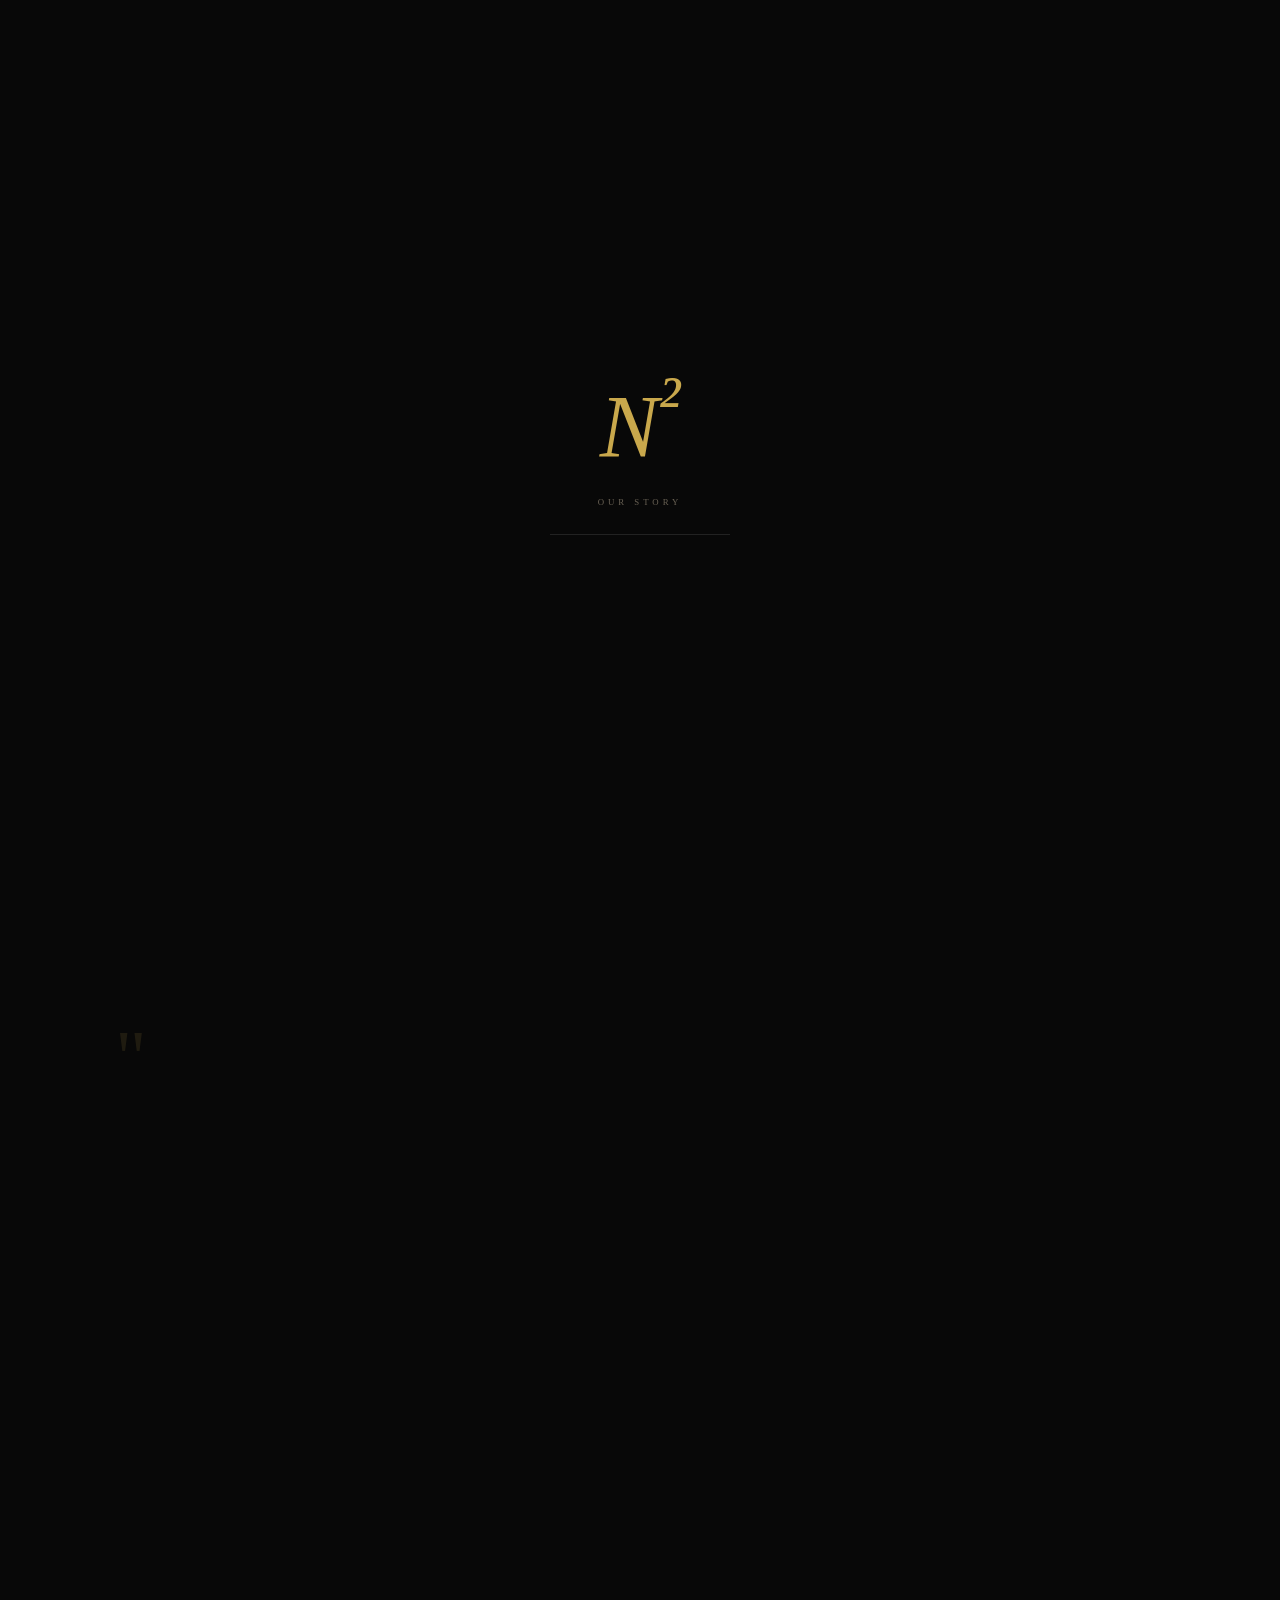
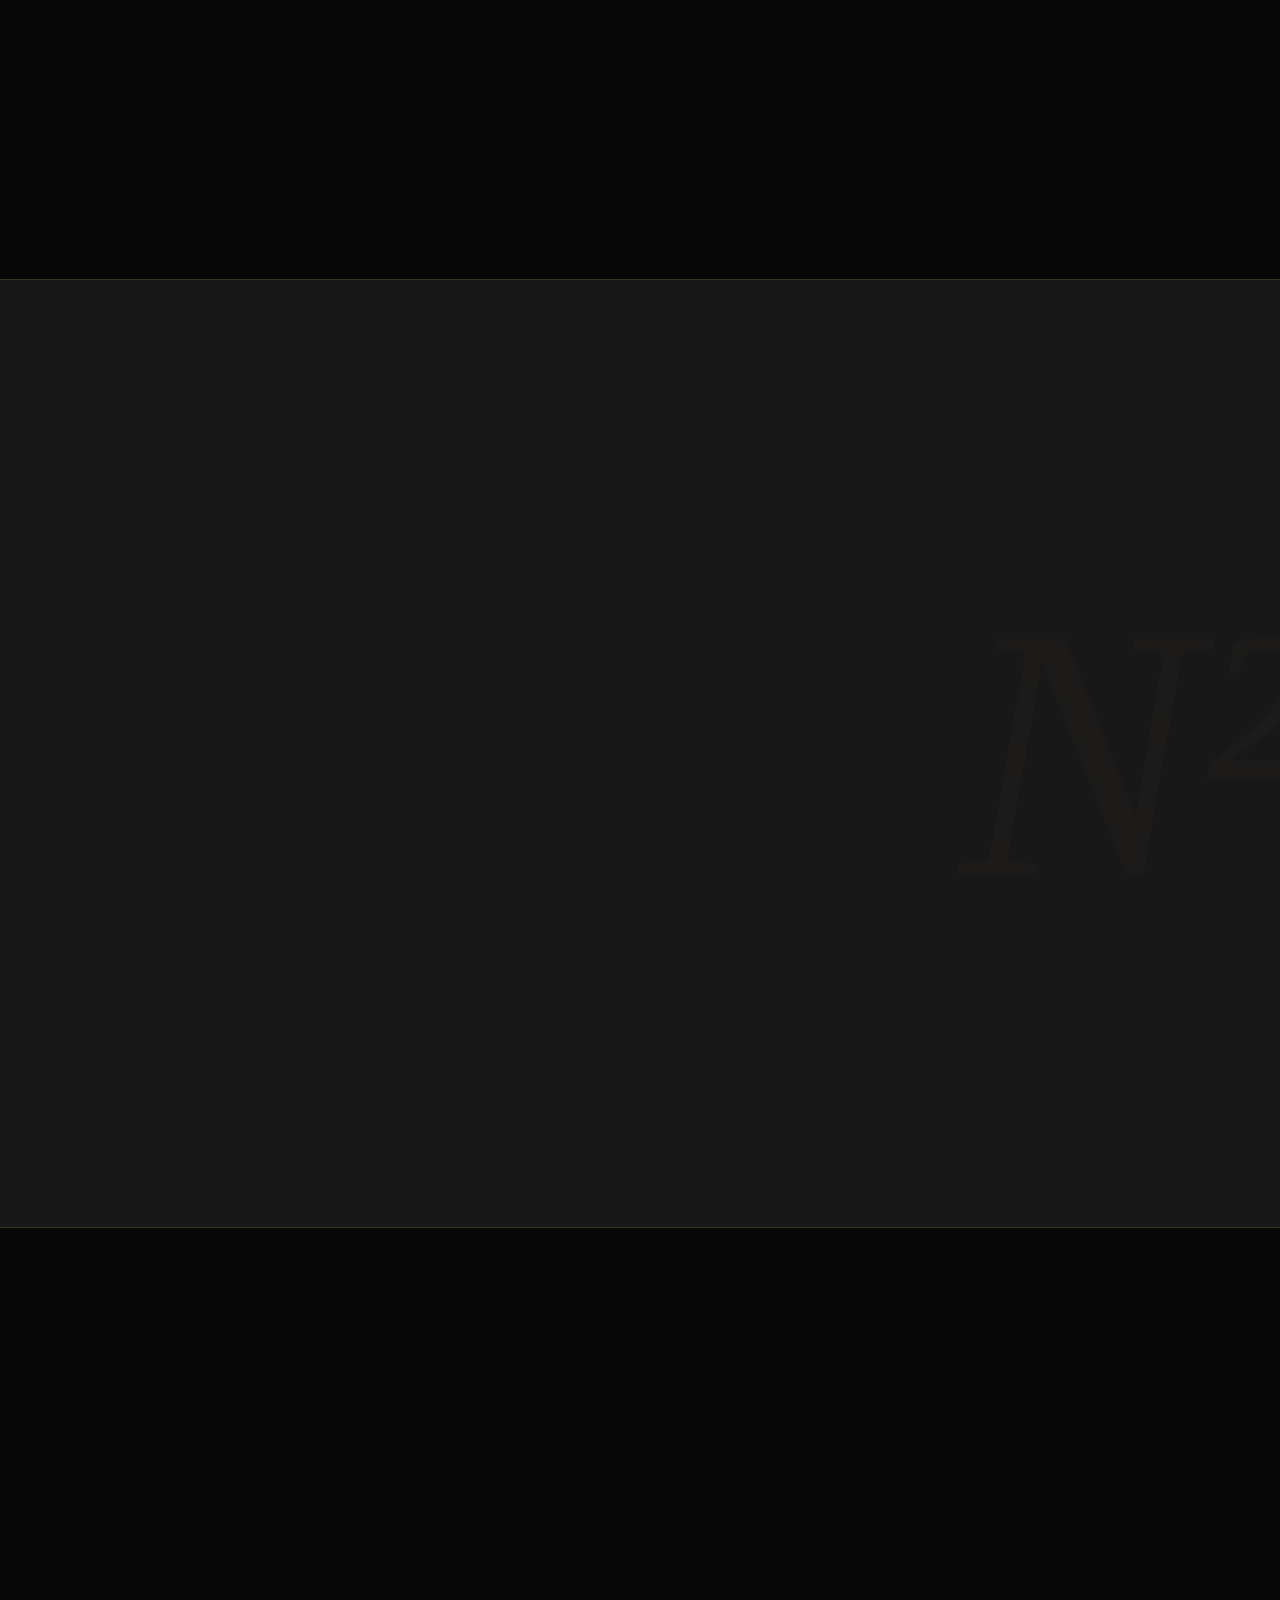
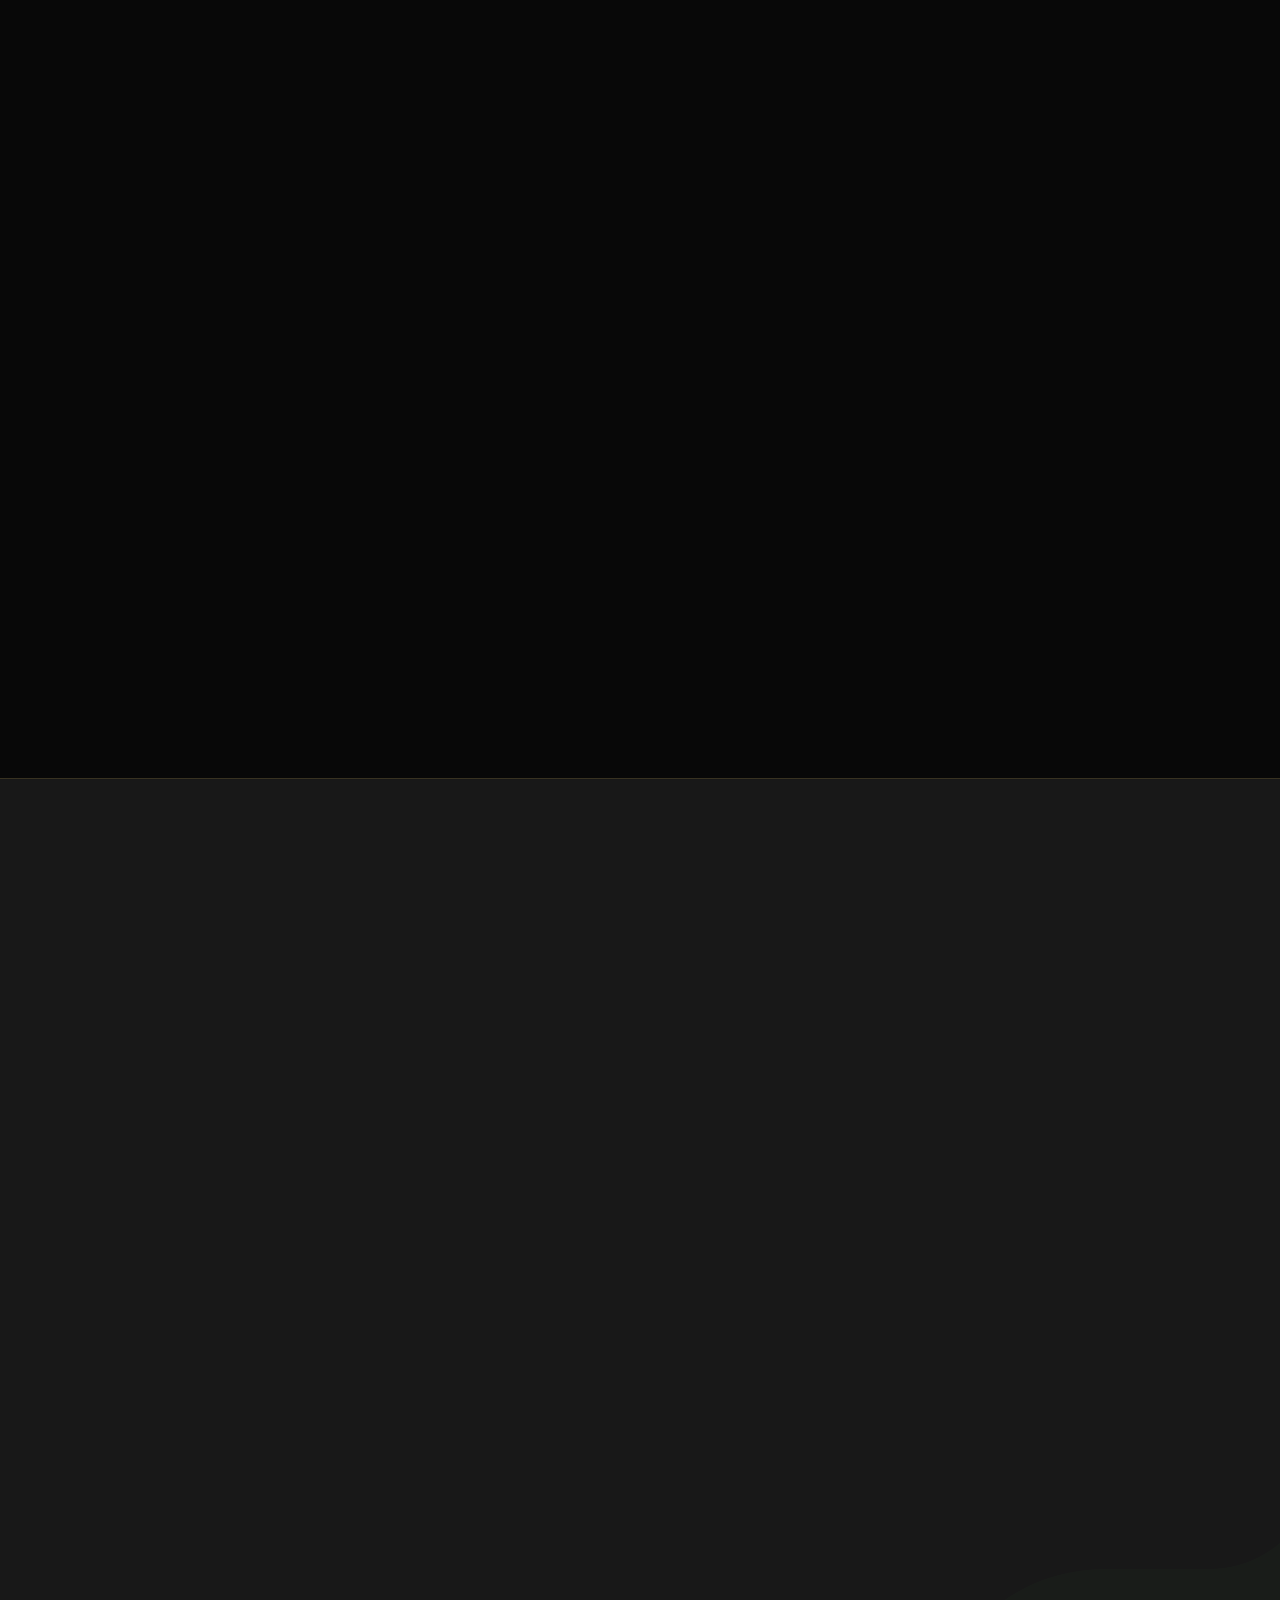
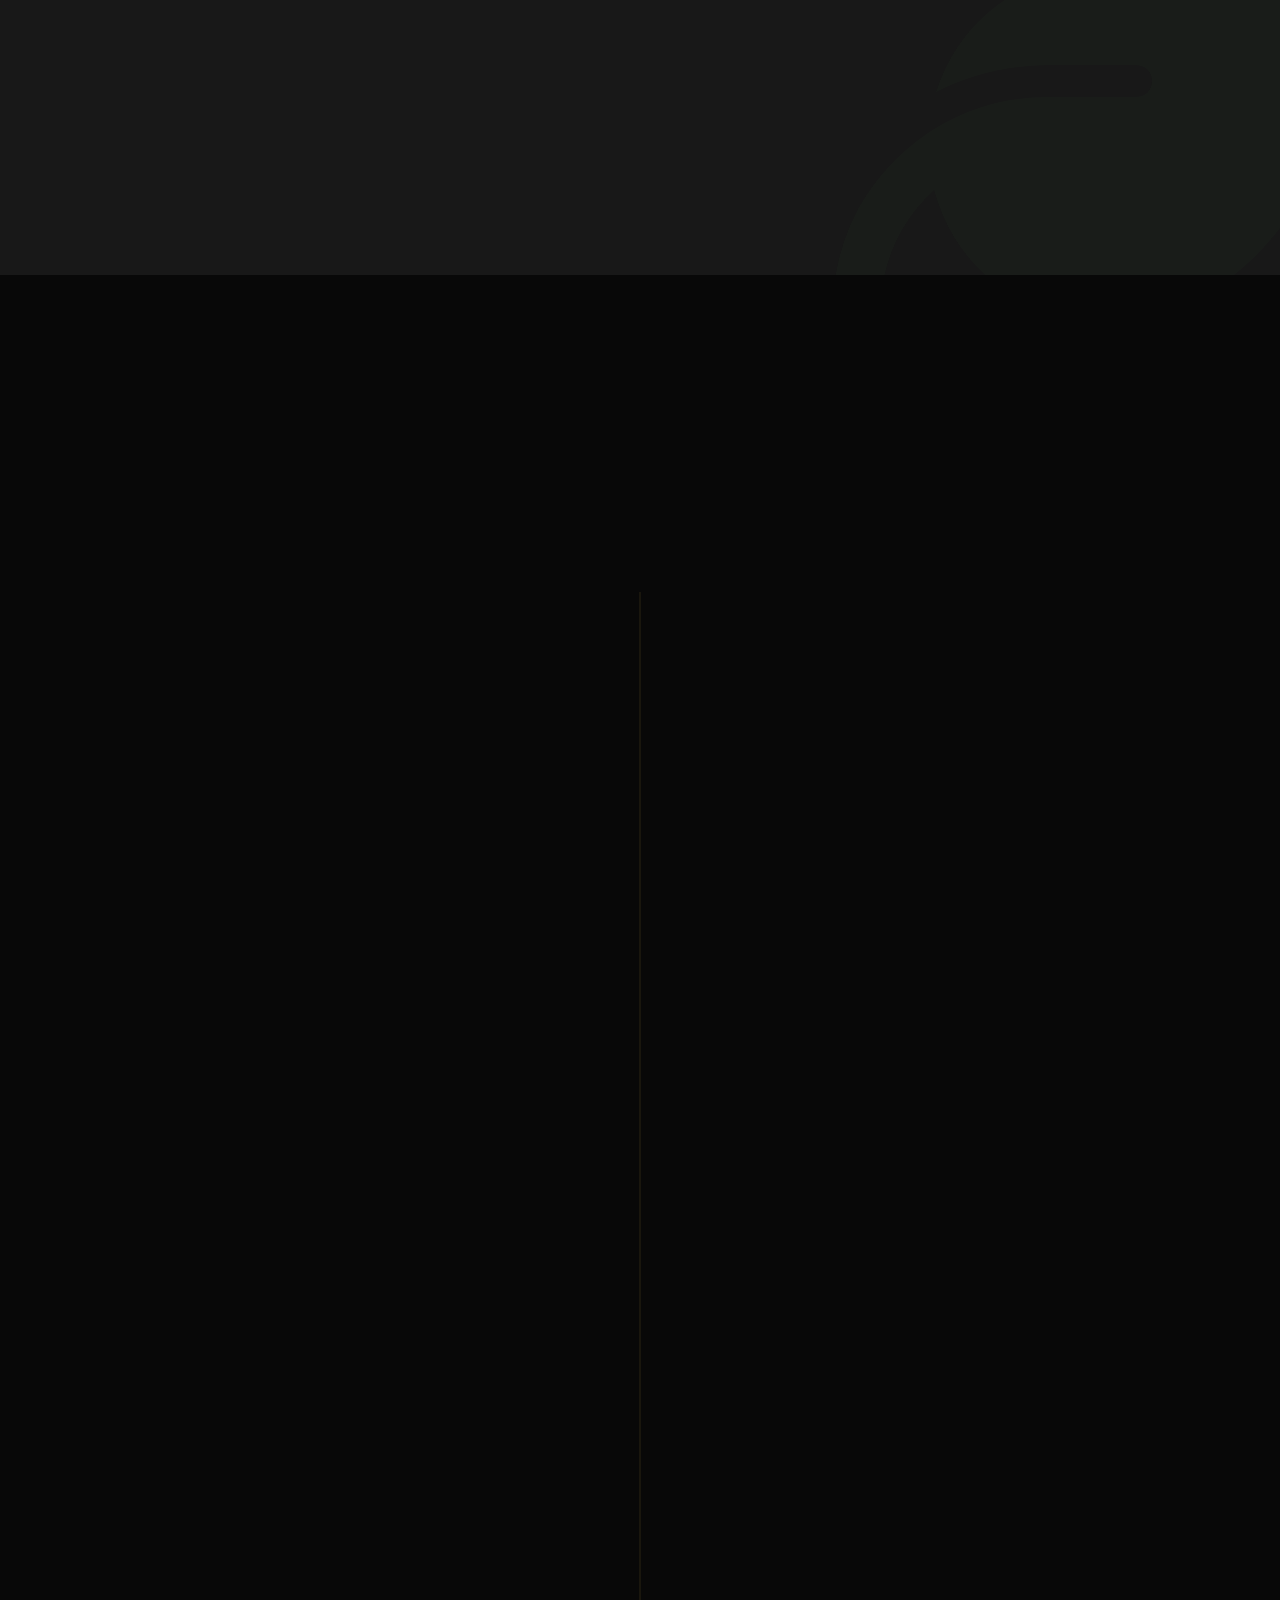
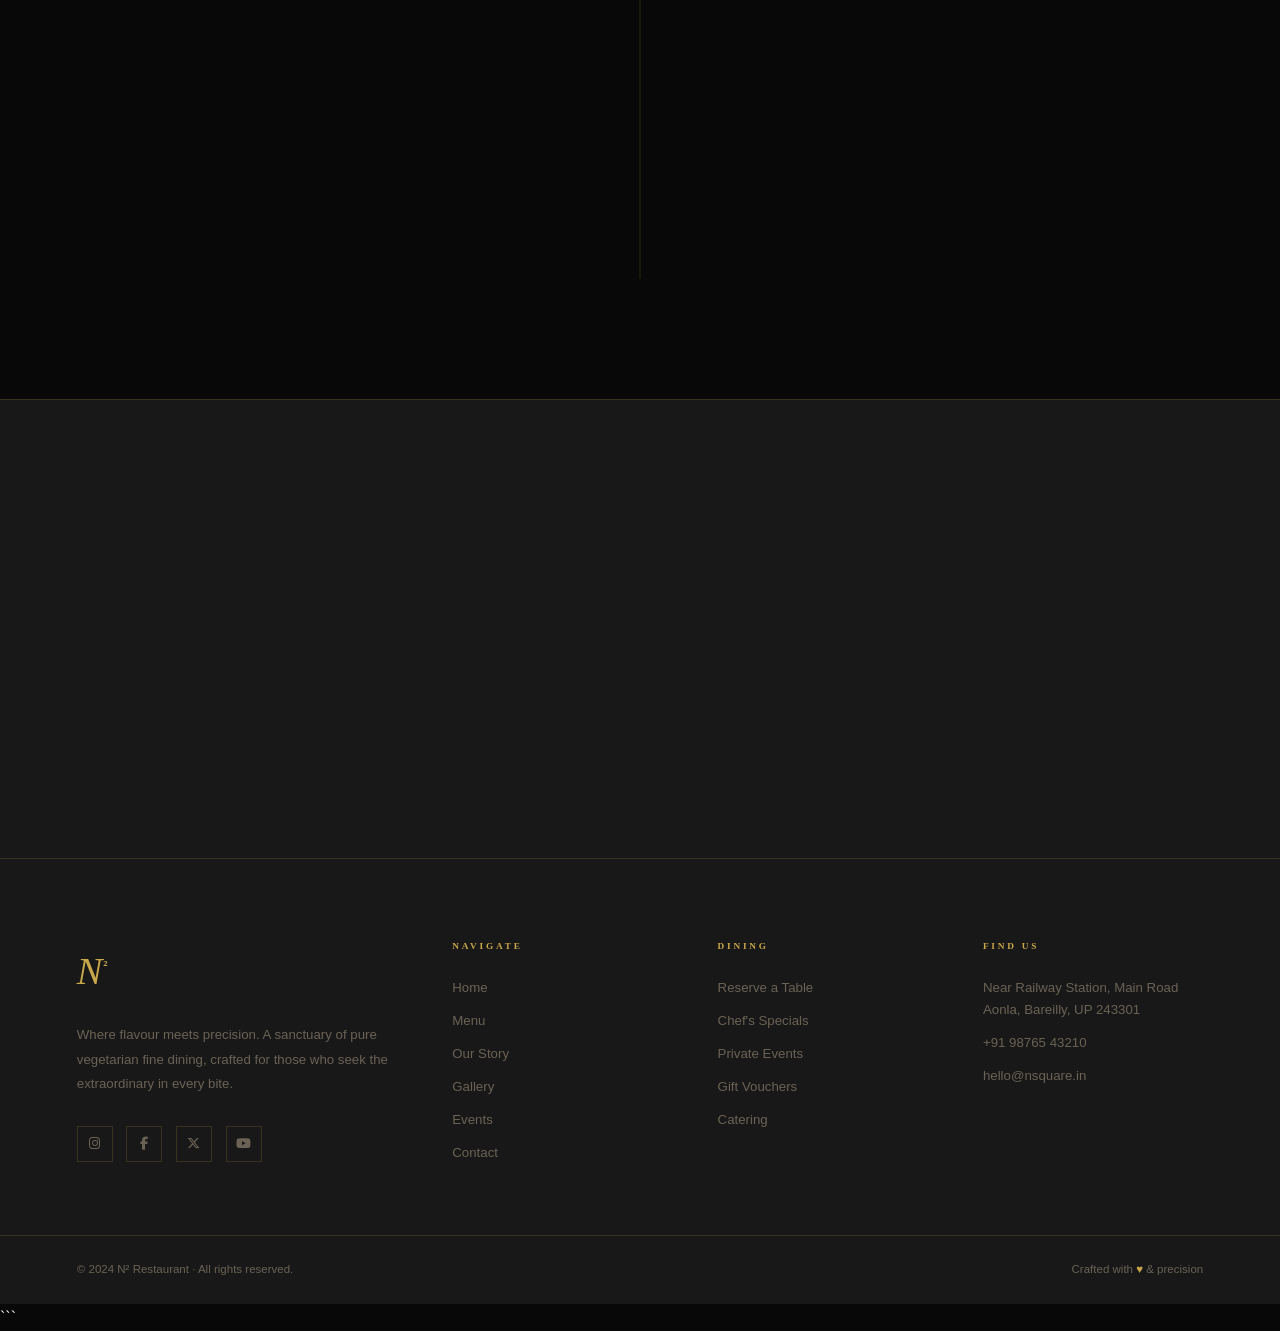
==== commit b5d8a63d: "Fix stylesheet link path in about.html" ====
--- a/about.html
+++ b/about.html
@@ -10,7 +10,7 @@
   <link rel="stylesheet" href="https://cdnjs.cloudflare.com/ajax/libs/font-awesome/6.5.0/css/all.min.css"/>
 
   <!-- Global Stylesheet -->
-  <link rel="stylesheet" href="css/style.css"/>
+  <link rel="stylesheet" href="style.css"/>
 
   <style>
     /* ============================================================
--- a/style.css
+++ b/style.css
@@ -0,0 +1,797 @@
+/* ============================================================
+   N² RESTAURANT — GLOBAL STYLESHEET
+   style.css — Ye file sabhi pages use karti hai
+============================================================ */
+
+@import url('https://fonts.googleapis.com/css2?family=Cormorant+Garamond:ital,wght@0,300;0,400;0,600;1,300;1,400;1,600&family=Cinzel:wght@400;600;700&family=DM+Sans:ital,wght@0,300;0,400;0,500;1,300&family=Great+Vibes&display=swap');
+
+/* ── THEMES ── */
+:root,[data-theme="gold"]{--acc:#C9A84C;--acc-bright:#E8C96A;--acc-dark:#8a6a20;--acc-line:rgba(201,168,76,0.18);--acc-glow:rgba(201,168,76,0.10);--acc-rgb:201,168,76;--btn-green:#3d6b4f;--btn-green-hov:#4a8463;}
+[data-theme="emerald"]{--acc:#4CAF82;--acc-bright:#6DD4A4;--acc-dark:#1a6b45;--acc-line:rgba(76,175,130,0.18);--acc-glow:rgba(76,175,130,0.10);--acc-rgb:76,175,130;--btn-green:#1a6b45;--btn-green-hov:#2a8a5a;}
+[data-theme="rose"]{--acc:#C97878;--acc-bright:#E8A0A0;--acc-dark:#8a3030;--acc-line:rgba(201,120,120,0.18);--acc-glow:rgba(201,120,120,0.10);--acc-rgb:201,120,120;--btn-green:#6b2a2a;--btn-green-hov:#8a3a3a;}
+[data-theme="ivory"]{--acc:#D4C5A9;--acc-bright:#EDE0C8;--acc-dark:#8a7040;--acc-line:rgba(212,197,169,0.18);--acc-glow:rgba(212,197,169,0.10);--acc-rgb:212,197,169;--btn-green:#5a4a2a;--btn-green-hov:#7a6a3a;}
+[data-theme="sapphire"]{--acc:#6A9BC9;--acc-bright:#8ABDE8;--acc-dark:#1a4a7a;--acc-line:rgba(106,155,201,0.18);--acc-glow:rgba(106,155,201,0.10);--acc-rgb:106,155,201;--btn-green:#1a3a6b;--btn-green-hov:#2a5a8a;}
+
+:root {
+  --black:#080808;--dark:#101010;--dark2:#181818;--dark3:#222222;--dark4:#2a2a2a;
+  --cream:#F5F0E8;--cream-dim:#b5ac9a;--muted:#6a6255;--muted-light:#8a7f6e;
+  --green-dot:#5cb85c;--border:var(--acc-line);
+  --sp-xs:8px;--sp-sm:16px;--sp-md:32px;--sp-lg:64px;--sp-xl:120px;
+  --r-sm:4px;--r-md:8px;--r-lg:16px;--r-full:9999px;
+  --ease:cubic-bezier(0.25,0.46,0.45,0.94);
+  --ease-bounce:cubic-bezier(0.34,1.56,0.64,1);
+  --dur-fast:0.2s;--dur-mid:0.4s;--dur-slow:0.8s;
+}
+
+/* ── RESET ── */
+*,*::before,*::after{margin:0;padding:0;box-sizing:border-box;}
+html{scroll-behavior:smooth;font-size:16px;}
+body{background:var(--black);color:var(--cream);font-family:'DM Sans',sans-serif;font-weight:300;line-height:1.7;overflow-x:hidden;cursor:none;transition:background 0.4s ease;}
+img{display:block;max-width:100%;height:auto;}
+a{text-decoration:none;color:inherit;}
+ul,ol{list-style:none;}
+button{border:none;background:none;cursor:pointer;font-family:inherit;}
+input,textarea,select{font-family:inherit;font-size:inherit;}
+
+/* ── SCROLLBAR ── */
+::-webkit-scrollbar{width:4px;}
+::-webkit-scrollbar-track{background:var(--dark);}
+::-webkit-scrollbar-thumb{background:var(--acc);border-radius:var(--r-full);}
+::-webkit-scrollbar-thumb:hover{background:var(--acc-bright);}
+
+/* ── GRAIN ── */
+body::after{content:'';position:fixed;inset:0;background-image:url("data:image/svg+xml,%3Csvg viewBox='0 0 200 200' xmlns='http://www.w3.org/2000/svg'%3E%3Cfilter id='g'%3E%3CfeTurbulence type='fractalNoise' baseFrequency='0.85' numOctaves='4' stitchTiles='stitch'/%3E%3C/filter%3E%3Crect width='100%25' height='100%25' filter='url(%23g)'/%3E%3C/svg%3E");opacity:0.032;pointer-events:none;z-index:9000;}
+
+/* ── CURSOR ── */
+.cursor-dot{width:8px;height:8px;background:var(--acc);border-radius:50%;position:fixed;top:0;left:0;pointer-events:none;z-index:9999;transform:translate(-50%,-50%);transition:background var(--dur-fast) ease,width 0.15s ease,height 0.15s ease;}
+.cursor-ring{width:32px;height:32px;border:1.5px solid rgba(var(--acc-rgb),0.65);border-radius:50%;position:fixed;top:0;left:0;pointer-events:none;z-index:9998;transform:translate(-50%,-50%);transition:width 0.22s var(--ease),height 0.22s var(--ease),border-color 0.22s ease,background 0.22s ease;}
+.cursor-ring.hov{width:52px;height:52px;border-color:var(--acc);background:rgba(var(--acc-rgb),0.06);}
+.cursor-ring.clicking{width:18px;height:18px;background:rgba(var(--acc-rgb),0.3);}
+
+/* ── RIPPLE ── */
+.ripple-burst{position:fixed;pointer-events:none;z-index:9997;border-radius:50%;border:1.5px solid rgba(var(--acc-rgb),0.7);transform:translate(-50%,-50%) scale(0);animation:rippleBurst 0.65s var(--ease) forwards;}
+@keyframes rippleBurst{0%{width:0;height:0;opacity:1;transform:translate(-50%,-50%) scale(0);}60%{opacity:0.4;}100%{width:80px;height:80px;opacity:0;transform:translate(-50%,-50%) scale(1);}}
+.ripple-btn{position:absolute;border-radius:50%;background:rgba(255,255,255,0.2);transform:translate(-50%,-50%) scale(0);animation:rippleBtn 0.55s ease forwards;pointer-events:none;}
+@keyframes rippleBtn{to{transform:translate(-50%,-50%) scale(4);opacity:0;}}
+
+/* ── LOADER ── */
+#loader{position:fixed;inset:0;background:var(--black);z-index:99999;display:flex;align-items:center;justify-content:center;flex-direction:column;gap:24px;transition:opacity 0.9s ease,visibility 0.9s ease;}
+#loader.hide{opacity:0;visibility:hidden;}
+.ldr-logo{font-family:'Cormorant Garamond',serif;font-size:5.5rem;font-style:italic;color:var(--acc);line-height:1;animation:ldrPulse 1.6s ease infinite;}
+.ldr-tagline{font-family:'Cinzel',serif;font-size:0.55rem;letter-spacing:0.45em;color:var(--muted);text-transform:uppercase;opacity:0;animation:fadeIn 0.8s ease 0.5s forwards;}
+.ldr-bar{width:180px;height:1px;background:var(--dark3);position:relative;overflow:hidden;}
+.ldr-bar::after{content:'';position:absolute;top:0;left:-100%;width:100%;height:100%;background:linear-gradient(90deg,transparent,var(--acc),transparent);animation:ldrSlide 1.9s ease forwards;}
+@keyframes ldrPulse{0%,100%{opacity:0.4;}50%{opacity:1;}}
+@keyframes ldrSlide{0%{left:-100%;}100%{left:100%;}}
+@keyframes fadeIn{to{opacity:1;}}
+
+/* ── PROGRESS BAR ── */
+#progress-bar{position:fixed;top:0;left:0;height:2px;width:0%;background:linear-gradient(90deg,var(--acc),var(--acc-bright),var(--acc));z-index:10001;transition:width 0.1s linear;box-shadow:0 0 8px rgba(var(--acc-rgb),0.5);}
+
+/* ── PAGE TRANSITION ── */
+.page-trans{position:fixed;inset:0;background:var(--black);z-index:9998;transform:scaleY(0);transform-origin:bottom;transition:transform 0.5s cubic-bezier(0.76,0,0.24,1);}
+.page-trans.in{transform:scaleY(1);transform-origin:bottom;}
+.page-trans.out{transform:scaleY(0);transform-origin:top;}
+
+/* ── THEME SWITCHER ── */
+#theme-btn{position:fixed;right:0;top:50%;transform:translateY(-50%);width:36px;height:36px;background:var(--dark2);border:1px solid var(--border);border-right:none;display:flex;align-items:center;justify-content:center;color:var(--acc);font-size:0.82rem;cursor:pointer;z-index:500;transition:background var(--dur-mid) ease,color var(--dur-mid) ease;border-radius:var(--r-md) 0 0 var(--r-md);}
+#theme-btn:hover{background:var(--acc);color:var(--black);}
+#theme-panel{position:fixed;right:-200px;top:50%;transform:translateY(-50%);width:180px;background:var(--dark2);border:1px solid var(--border);padding:22px 16px;z-index:499;transition:right 0.45s var(--ease);border-radius:var(--r-md) 0 0 var(--r-md);}
+#theme-panel.open{right:0;}
+#theme-panel h6{font-family:'Cinzel',serif;font-size:0.54rem;letter-spacing:0.32em;color:var(--muted);text-transform:uppercase;margin-bottom:14px;}
+.th-swatches{display:flex;flex-direction:column;gap:8px;}
+.swatch{display:flex;align-items:center;gap:10px;cursor:pointer;padding:7px 10px;border:1px solid transparent;transition:border-color var(--dur-mid) ease,background var(--dur-mid) ease;border-radius:var(--r-sm);}
+.swatch:hover,.swatch.active{border-color:var(--acc);background:rgba(var(--acc-rgb),0.07);}
+.sw-dot{width:14px;height:14px;border-radius:50%;flex-shrink:0;border:1px solid rgba(255,255,255,0.15);}
+.sw-lbl{font-family:'Cinzel',serif;font-size:0.58rem;letter-spacing:0.14em;color:var(--cream-dim);text-transform:uppercase;}
+
+/* ── NAVBAR ── */
+nav#navbar{position:fixed;top:0;left:0;right:0;z-index:1000;display:flex;align-items:center;justify-content:space-between;padding:0 5.5%;height:88px;transition:all 0.5s var(--ease);}
+nav#navbar.scrolled{height:64px;background:rgba(8,8,8,0.97);border-bottom:1px solid var(--border);backdrop-filter:blur(20px);-webkit-backdrop-filter:blur(20px);}
+.nav-logo{font-family:'Cormorant Garamond',serif;font-size:2.1rem;font-style:italic;font-weight:400;color:var(--acc);letter-spacing:0.02em;transition:color var(--dur-mid) ease,transform var(--dur-mid) ease;display:flex;align-items:baseline;gap:2px;}
+.nav-logo:hover{transform:scale(1.03);}
+.nav-logo sup{font-size:0.9rem;font-style:normal;font-weight:600;}
+.nav-links{display:flex;align-items:center;gap:2.4rem;}
+.nav-links a{font-family:'Cinzel',serif;font-size:0.67rem;letter-spacing:0.17em;color:var(--cream-dim);text-transform:uppercase;position:relative;transition:color var(--dur-mid) ease;padding-bottom:3px;}
+.nav-links a::after{content:'';position:absolute;bottom:-4px;left:0;width:0;height:1px;background:var(--acc);transition:width 0.4s var(--ease);}
+.nav-links a:hover,.nav-links a.active{color:var(--acc);}
+.nav-links a:hover::after,.nav-links a.active::after{width:100%;}
+.nav-cta{font-family:'Cinzel',serif;font-size:0.62rem;letter-spacing:0.2em;text-transform:uppercase;color:var(--acc);border:1px solid var(--acc);padding:10px 24px;position:relative;overflow:hidden;transition:color var(--dur-mid) ease;}
+.nav-cta::before{content:'';position:absolute;inset:0;background:var(--acc);transform:translateX(-101%);transition:transform 0.4s var(--ease);}
+.nav-cta:hover{color:var(--black);}
+.nav-cta:hover::before{transform:translateX(0);}
+.nav-cta span{position:relative;z-index:1;}
+.hamburger{display:none;flex-direction:column;gap:5px;cursor:pointer;padding:4px;}
+.hamburger span{display:block;width:26px;height:1.5px;background:var(--acc);transition:all 0.4s ease;}
+.hamburger.open span:nth-child(1){transform:translateY(6.5px) rotate(45deg);}
+.hamburger.open span:nth-child(2){opacity:0;transform:scaleX(0);}
+.hamburger.open span:nth-child(3){transform:translateY(-6.5px) rotate(-45deg);}
+
+/* ── MOBILE NAV ── */
+.mob-nav{position:fixed;inset:0;background:rgba(8,8,8,0.98);backdrop-filter:blur(24px);z-index:999;display:flex;align-items:center;justify-content:center;flex-direction:column;gap:2rem;opacity:0;visibility:hidden;transition:all 0.5s ease;}
+.mob-nav.open{opacity:1;visibility:visible;}
+.mob-nav a{font-family:'Cormorant Garamond',serif;font-size:2.2rem;font-style:italic;color:var(--cream);opacity:0;transform:translateY(24px);transition:all 0.4s ease,color 0.3s;}
+.mob-nav.open a{opacity:1;transform:translateY(0);}
+.mob-nav.open a:nth-child(1){transition-delay:0.08s;}.mob-nav.open a:nth-child(2){transition-delay:0.13s;}.mob-nav.open a:nth-child(3){transition-delay:0.18s;}.mob-nav.open a:nth-child(4){transition-delay:0.23s;}.mob-nav.open a:nth-child(5){transition-delay:0.28s;}.mob-nav.open a:nth-child(6){transition-delay:0.33s;}.mob-nav.open a:nth-child(7){transition-delay:0.38s;}.mob-nav.open a:nth-child(8){transition-delay:0.43s;}
+.mob-nav a:hover{color:var(--acc);}
+.mob-nav .mob-divider{width:60px;height:1px;background:var(--border);}
+
+/* ── BUTTONS ── */
+.btn{font-family:'Cinzel',serif;font-size:0.62rem;letter-spacing:0.22em;text-transform:uppercase;padding:15px 34px;display:inline-flex;align-items:center;gap:10px;position:relative;overflow:hidden;cursor:pointer;transition:color var(--dur-mid) ease,transform 0.2s ease,box-shadow 0.3s ease;}
+.btn:active{transform:scale(0.97);}
+.btn-primary{background:var(--acc);color:var(--black);border:1px solid var(--acc);font-weight:600;}
+.btn-primary::before{content:'';position:absolute;inset:0;background:var(--acc-bright);transform:scaleX(0);transform-origin:left;transition:transform 0.4s var(--ease);}
+.btn-primary:hover::before{transform:scaleX(1);}
+.btn-primary span{position:relative;z-index:1;}
+.btn-outline{background:transparent;color:var(--cream);border:1px solid rgba(245,240,232,0.3);}
+.btn-outline::before{content:'';position:absolute;inset:0;background:rgba(245,240,232,0.05);transform:scaleX(0);transform-origin:left;transition:transform 0.4s ease;}
+.btn-outline:hover{border-color:var(--acc);color:var(--acc);}
+.btn-outline:hover::before{transform:scaleX(1);}
+.btn-outline span{position:relative;z-index:1;}
+.btn-cta{background:var(--btn-green);color:var(--cream);border:1px solid var(--btn-green);}
+.btn-cta::before{content:'';position:absolute;inset:0;background:var(--btn-green-hov);transform:scaleX(0);transform-origin:left;transition:transform 0.4s ease;}
+.btn-cta:hover::before{transform:scaleX(1);}
+.btn-cta span{position:relative;z-index:1;}
+.link-arrow{font-family:'Cinzel',serif;font-size:0.6rem;letter-spacing:0.24em;color:var(--acc);text-transform:uppercase;display:inline-flex;align-items:center;gap:10px;transition:gap 0.3s ease,color 0.3s ease;}
+.link-arrow::after{content:'→';transition:transform 0.3s ease;}
+.link-arrow:hover{gap:16px;}
+
+/* ── SCROLL REVEAL ── */
+.rev{opacity:0;transform:translateY(40px);transition:opacity 0.9s ease,transform 0.9s ease;}
+.rev-left{opacity:0;transform:translateX(-50px);transition:opacity 0.9s ease,transform 0.9s ease;}
+.rev-right{opacity:0;transform:translateX(50px);transition:opacity 0.9s ease,transform 0.9s ease;}
+.rev-scale{opacity:0;transform:scale(0.92);transition:opacity 0.8s ease,transform 0.8s ease;}
+.rev-blur{opacity:0;filter:blur(10px);transform:translateY(20px);transition:opacity 0.9s ease,filter 0.9s ease,transform 0.9s ease;}
+.vis{opacity:1!important;transform:none!important;filter:none!important;}
+.d1{transition-delay:0.1s;}.d2{transition-delay:0.2s;}.d3{transition-delay:0.3s;}.d4{transition-delay:0.4s;}.d5{transition-delay:0.5s;}.d6{transition-delay:0.6s;}
+
+/* ── SECTION SHARED ── */
+.sp{padding:120px 6%;}.sp-2{padding:80px 6%;}.sp-3{padding:60px 6%;}
+.inner{max-width:1300px;margin:0 auto;}
+.sec-label{font-family:'Cinzel',serif;font-size:0.58rem;letter-spacing:0.4em;color:var(--acc);text-transform:uppercase;display:block;margin-bottom:0.9rem;}
+.sec-title{font-family:'Cormorant Garamond',serif;font-size:clamp(2rem,4.2vw,3.6rem);font-weight:300;font-style:italic;color:var(--cream);line-height:1.15;}
+.sec-title em{color:var(--acc);font-style:italic;}
+.gold-rule{width:48px;height:1px;background:var(--acc);margin:1.6rem 0;}
+.gold-rule.center{margin:1.6rem auto;}
+.body-p{font-size:0.95rem;color:var(--cream-dim);line-height:1.95;margin-bottom:1.4rem;}
+.veg-dot{width:22px;height:22px;border:1.5px solid var(--green-dot);display:flex;align-items:center;justify-content:center;background:rgba(8,8,8,0.6);flex-shrink:0;}
+.veg-dot::after{content:'';width:10px;height:10px;border-radius:50%;background:var(--green-dot);display:block;}
+.veg-dot.pulse::after{animation:vegPulse 2s ease infinite;}
+@keyframes vegPulse{0%,100%{box-shadow:0 0 0 0 rgba(92,184,92,0.4);}50%{box-shadow:0 0 0 6px rgba(92,184,92,0);}}
+
+/* ── FOOTER ── */
+footer#main-footer{background:var(--dark2);border-top:1px solid var(--border);}
+.foot-top{max-width:1300px;margin:0 auto;padding:80px 6% 60px;display:grid;grid-template-columns:1.5fr 1fr 1fr 1fr;gap:4%;}
+.foot-brand .nav-logo{display:block;margin-bottom:1.2rem;font-size:2.4rem;}
+.foot-brand p{font-size:0.83rem;color:var(--muted);line-height:1.85;margin-bottom:1.8rem;}
+.socials{display:flex;gap:0.85rem;}
+.soc-a{width:36px;height:36px;border:1px solid var(--border);display:flex;align-items:center;justify-content:center;color:var(--muted);font-size:0.82rem;transition:all 0.3s ease;}
+.soc-a:hover{border-color:var(--acc);color:var(--acc);background:rgba(var(--acc-rgb),0.06);transform:translateY(-2px);}
+.foot-col h4{font-family:'Cinzel',serif;font-size:0.58rem;letter-spacing:0.3em;color:var(--acc);text-transform:uppercase;margin-bottom:1.4rem;}
+.foot-col a,.foot-col p{display:block;font-size:0.83rem;color:var(--muted);margin-bottom:0.7rem;line-height:1.65;transition:color 0.3s ease,padding-left 0.3s ease;}
+.foot-col a:hover{color:var(--acc);padding-left:4px;}
+.foot-bottom{border-top:1px solid var(--border);padding:24px 6%;display:flex;align-items:center;justify-content:space-between;flex-wrap:wrap;gap:1rem;}
+.foot-bottom p{font-size:0.72rem;color:var(--muted);}
+.foot-bottom .heart{color:var(--acc);}
+
+/* ── SCROLL TOP ── */
+#scroll-top-btn{position:fixed;bottom:2.2rem;right:2.2rem;width:44px;height:44px;background:var(--dark2);border:1px solid var(--border);color:var(--acc);display:flex;align-items:center;justify-content:center;font-size:0.85rem;cursor:pointer;z-index:100;opacity:0;visibility:hidden;transform:translateY(12px);transition:all 0.4s ease;}
+#scroll-top-btn.show{opacity:1;visibility:visible;transform:translateY(0);}
+#scroll-top-btn:hover{background:var(--acc);color:var(--black);transform:translateY(-2px);}
+
+/* ── TOAST ── */
+.toast-container{position:fixed;bottom:2rem;left:50%;transform:translateX(-50%);z-index:10000;display:flex;flex-direction:column;gap:10px;align-items:center;}
+.toast{font-family:'Cinzel',serif;font-size:0.62rem;letter-spacing:0.18em;text-transform:uppercase;padding:14px 28px;border:1px solid var(--border);background:var(--dark2);color:var(--cream);white-space:nowrap;opacity:0;transform:translateY(10px);transition:all 0.4s ease;backdrop-filter:blur(10px);}
+.toast.show{opacity:1;transform:translateY(0);}
+.toast.success{border-color:var(--green-dot);color:var(--green-dot);}
+.toast.error{border-color:#e05050;color:#e05050;}
+.toast.info{border-color:var(--acc);color:var(--acc);}
+
+/* ============================================================
+   MENU.HTML
+============================================================ */
+/* Hero */
+.menu-hero{position:relative;height:52vh;min-height:380px;overflow:hidden;display:flex;align-items:flex-end;}
+.menu-hero img{position:absolute;inset:0;width:100%;height:100%;object-fit:cover;filter:brightness(0.35);transform:scale(1.04);transition:transform 12s ease;}
+.menu-hero.loaded img{transform:scale(1);}
+.menu-hero-overlay{position:absolute;inset:0;background:linear-gradient(to top,var(--black) 0%,transparent 60%);}
+.menu-hero-content{position:relative;z-index:2;padding:0 8% 5rem;}
+.menu-hero-eyebrow{font-family:'Cinzel',serif;font-size:0.55rem;letter-spacing:0.42em;color:var(--acc);text-transform:uppercase;display:flex;align-items:center;gap:12px;margin-bottom:1rem;opacity:0;animation:heroUp 0.8s ease 0.5s forwards;}
+.menu-hero-eyebrow::before{content:'';width:28px;height:1px;background:var(--acc);}
+.menu-hero-title{font-family:'Cormorant Garamond',serif;font-size:clamp(3rem,6vw,6rem);font-weight:300;font-style:italic;color:var(--cream);line-height:1;opacity:0;animation:heroUp 0.8s ease 0.7s forwards;}
+.menu-hero-title em{color:var(--acc);}
+@keyframes heroUp{to{opacity:1;transform:translateY(0);}}
+
+/* Controls bar */
+.menu-controls{position:sticky;top:64px;z-index:50;background:rgba(8,8,8,0.96);border-bottom:1px solid var(--border);backdrop-filter:blur(18px);padding:0 8%;}
+.menu-ctrl-inner{max-width:1300px;margin:0 auto;display:flex;align-items:center;gap:1.5rem;padding:1.2rem 0;flex-wrap:wrap;}
+.menu-search-wrap{position:relative;}
+.menu-search-wrap i.si{position:absolute;left:14px;top:50%;transform:translateY(-50%);color:var(--muted);font-size:0.78rem;pointer-events:none;}
+#menu-search{background:var(--dark2);border:1px solid var(--border);color:var(--cream);padding:11px 16px 11px 38px;width:240px;font-size:0.82rem;outline:none;transition:border-color 0.3s ease;}
+#menu-search::placeholder{color:var(--muted);}
+#menu-search:focus{border-color:var(--acc);}
+.cat-tabs{display:flex;gap:0.4rem;flex-wrap:wrap;}
+.cat-tab{font-family:'Cinzel',serif;font-size:0.56rem;letter-spacing:0.18em;text-transform:uppercase;padding:8px 18px;border:1px solid var(--border);color:var(--muted);background:transparent;cursor:pointer;transition:all 0.3s ease;}
+.cat-tab:hover{border-color:var(--acc);color:var(--acc);}
+.cat-tab.active{background:var(--acc);border-color:var(--acc);color:var(--black);font-weight:600;}
+.result-count{font-size:0.73rem;color:var(--muted);margin-left:auto;}
+.result-count span{color:var(--acc);}
+
+/* Dish grid */
+.menu-main{padding:70px 8% 110px;}
+.cat-section{margin-bottom:70px;}
+.cat-section.hidden{display:none;}
+.cat-heading-row{display:flex;align-items:baseline;gap:1.5rem;margin-bottom:32px;padding-bottom:16px;border-bottom:1px solid var(--border);}
+.cat-heading-row h2{font-family:'Cormorant Garamond',serif;font-size:clamp(1.8rem,3vw,2.6rem);font-weight:300;font-style:italic;color:var(--cream);}
+.cat-heading-row h2 em{color:var(--acc);}
+.cat-count-badge{font-family:'Cinzel',serif;font-size:0.52rem;letter-spacing:0.22em;color:var(--muted);border:1px solid var(--border);padding:4px 10px;}
+.dish-grid{display:grid;grid-template-columns:repeat(auto-fill,minmax(280px,1fr));gap:2px;}
+.dish-card{background:var(--dark2);border:1px solid var(--border);overflow:hidden;transition:border-color 0.4s ease,transform 0.3s var(--ease-bounce);}
+.dish-card:hover{border-color:rgba(var(--acc-rgb),0.5);transform:translateY(-4px);}
+.dish-img-wrap{position:relative;height:200px;overflow:hidden;}
+.dish-img-wrap img{width:100%;height:100%;object-fit:cover;filter:brightness(0.82);transition:transform 0.7s var(--ease),filter 0.4s ease;}
+.dish-card:hover .dish-img-wrap img{transform:scale(1.06);filter:brightness(0.95);}
+.dish-badges{position:absolute;top:10px;right:10px;display:flex;flex-direction:column;gap:5px;align-items:flex-end;}
+.badge{font-family:'Cinzel',serif;font-size:0.46rem;letter-spacing:0.18em;text-transform:uppercase;padding:3px 9px;backdrop-filter:blur(6px);}
+.badge-chef{background:rgba(var(--acc-rgb),0.88);color:var(--black);font-weight:600;}
+.badge-spicy{background:rgba(180,60,60,0.85);color:#fff;}
+.badge-new{background:rgba(40,120,80,0.85);color:#fff;}
+.dish-veg-overlay{position:absolute;bottom:8px;left:10px;}
+.dish-body{padding:18px 20px 20px;}
+.dish-category-tag{font-family:'Cinzel',serif;font-size:0.48rem;letter-spacing:0.28em;color:var(--acc);text-transform:uppercase;margin-bottom:6px;display:block;}
+.dish-name{font-family:'Cormorant Garamond',serif;font-size:1.3rem;font-style:italic;color:var(--cream);margin-bottom:6px;line-height:1.2;}
+.dish-desc{font-size:0.76rem;color:var(--muted);line-height:1.7;margin-bottom:16px;display:-webkit-box;-webkit-line-clamp:2;-webkit-box-orient:vertical;overflow:hidden;}
+.dish-footer{display:flex;align-items:center;justify-content:space-between;gap:1rem;padding-top:12px;border-top:1px solid var(--border);}
+.dish-price{font-family:'Cormorant Garamond',serif;font-size:1.45rem;font-weight:300;color:var(--acc);line-height:1;}
+.dish-price .currency{font-size:0.82rem;font-family:'DM Sans',sans-serif;color:var(--muted);margin-right:2px;}
+.btn-wa{display:inline-flex;align-items:center;gap:6px;font-family:'Cinzel',serif;font-size:0.5rem;letter-spacing:0.16em;text-transform:uppercase;color:#fff;background:var(--btn-green);border:none;padding:8px 14px;cursor:pointer;position:relative;overflow:hidden;transition:background 0.3s ease;}
+.btn-wa::before{content:'';position:absolute;inset:0;background:var(--btn-green-hov);transform:scaleX(0);transform-origin:left;transition:transform 0.35s var(--ease);}
+.btn-wa:hover::before{transform:scaleX(1);}
+.btn-wa i,.btn-wa span{position:relative;z-index:1;}
+.btn-wa i{font-size:0.88rem;color:#25d366;}
+.btn-wa:hover i{color:#fff;}
+#no-results{display:none;flex-direction:column;align-items:center;justify-content:center;padding:70px 20px;text-align:center;}
+#no-results.show{display:flex;}
+#no-results i{font-size:2.5rem;color:var(--border);margin-bottom:1.4rem;}
+#no-results h3{font-family:'Cormorant Garamond',serif;font-size:1.8rem;font-style:italic;color:var(--cream-dim);}
+#no-results p{font-size:0.8rem;color:var(--muted);margin-top:0.5rem;}
+
+/* ============================================================
+   RESERVATIONS.HTML
+============================================================ */
+.res-hero{position:relative;height:100vh;min-height:600px;display:grid;grid-template-columns:1fr 1fr;overflow:hidden;}
+.res-hero-left{position:relative;z-index:2;display:flex;flex-direction:column;justify-content:center;padding:0 7% 0 9%;background:var(--black);}
+.res-hero-left::after{content:'';position:absolute;top:0;right:-60px;bottom:0;width:60px;background:linear-gradient(to right,var(--black),transparent);z-index:3;}
+.res-hero-right{position:relative;overflow:hidden;}
+.res-hero-right img{width:100%;height:100%;object-fit:cover;filter:brightness(0.4);}
+.res-hero-right::after{content:'';position:absolute;inset:0;background:linear-gradient(to left,transparent 50%,var(--black) 100%);}
+.res-hero-eyebrow{font-family:'Cinzel',serif;font-size:0.56rem;letter-spacing:0.4em;color:var(--acc);text-transform:uppercase;display:flex;align-items:center;gap:12px;margin-bottom:1.6rem;opacity:0;animation:resSlide 0.8s ease 0.6s forwards;}
+.res-hero-eyebrow::before{content:'';width:28px;height:1px;background:var(--acc);}
+.res-hero-title{font-family:'Cormorant Garamond',serif;font-size:clamp(2.8rem,5vw,5rem);font-weight:300;font-style:italic;color:var(--cream);line-height:1.05;margin-bottom:1.4rem;opacity:0;animation:resSlide 0.8s ease 0.8s forwards;}
+.res-hero-title em{color:var(--acc);}
+.res-hero-desc{font-size:0.86rem;color:var(--cream-dim);line-height:1.9;max-width:380px;margin-bottom:2.2rem;opacity:0;animation:resSlide 0.8s ease 1s forwards;}
+.res-hero-pills{display:flex;gap:0.8rem;flex-wrap:wrap;opacity:0;animation:resSlide 0.8s ease 1.2s forwards;}
+.res-pill{display:flex;align-items:center;gap:7px;font-family:'Cinzel',serif;font-size:0.52rem;letter-spacing:0.16em;text-transform:uppercase;color:var(--cream-dim);border:1px solid var(--border);padding:7px 14px;}
+.res-pill i{color:var(--acc);font-size:0.72rem;}
+@keyframes resSlide{to{opacity:1;transform:translateX(0);}}
+
+/* Trust strip */
+.trust-strip{background:var(--dark2);border-top:1px solid var(--border);border-bottom:1px solid var(--border);padding:50px 6%;}
+.trust-inner{max-width:1300px;margin:0 auto;display:grid;grid-template-columns:repeat(4,1fr);gap:2rem;}
+.trust-item{display:flex;flex-direction:column;align-items:center;text-align:center;gap:10px;padding:22px 14px;border:1px solid var(--border);transition:border-color 0.4s ease;}
+.trust-item:hover{border-color:rgba(var(--acc-rgb),0.4);}
+.trust-icon{font-size:1.4rem;color:var(--acc);}
+.trust-title{font-family:'Cinzel',serif;font-size:0.58rem;letter-spacing:0.2em;color:var(--cream);text-transform:uppercase;}
+.trust-desc{font-size:0.74rem;color:var(--muted);line-height:1.7;}
+
+/* Booking section */
+.booking-section{padding:100px 6%;}
+.booking-inner{max-width:1300px;margin:0 auto;display:grid;grid-template-columns:1fr 1.05fr;gap:8%;align-items:start;}
+.hours-list{margin-top:2.2rem;}
+.hours-item{display:grid;grid-template-columns:1fr auto;gap:1.5rem;align-items:center;padding:14px 0;border-bottom:1px solid var(--border);}
+.hours-item:first-child{border-top:1px solid var(--border);}
+.hours-day{font-family:'Cinzel',serif;font-size:0.58rem;letter-spacing:0.16em;color:var(--cream-dim);text-transform:uppercase;}
+.hours-time{font-family:'Cormorant Garamond',serif;font-size:0.95rem;color:var(--acc);font-style:italic;text-align:right;}
+.booking-policies{margin-top:2.4rem;}
+.booking-policies h4{font-family:'Cinzel',serif;font-size:0.56rem;letter-spacing:0.26em;color:var(--acc);text-transform:uppercase;margin-bottom:1rem;}
+.policy-item{display:flex;align-items:flex-start;gap:10px;margin-bottom:12px;}
+.policy-item i{color:var(--acc);font-size:0.75rem;flex-shrink:0;margin-top:3px;}
+.policy-item p{font-size:0.77rem;color:var(--muted);line-height:1.7;}
+
+/* Form */
+.booking-form-wrap{background:var(--dark2);border:1px solid var(--border);padding:44px 40px;position:relative;}
+.booking-form-wrap::before,.booking-form-wrap::after{content:'';position:absolute;width:36px;height:36px;}
+.booking-form-wrap::before{top:0;left:0;border-top:2px solid var(--acc);border-left:2px solid var(--acc);}
+.booking-form-wrap::after{bottom:0;right:0;border-bottom:2px solid var(--acc);border-right:2px solid var(--acc);}
+.form-heading{font-family:'Cormorant Garamond',serif;font-size:1.8rem;font-style:italic;font-weight:300;color:var(--cream);margin-bottom:5px;}
+.form-heading em{color:var(--acc);}
+.form-subheading{font-size:0.77rem;color:var(--muted);margin-bottom:2rem;}
+.form-grid{display:grid;grid-template-columns:1fr 1fr;gap:18px;}
+.form-group{display:flex;flex-direction:column;gap:7px;}
+.form-group.full{grid-column:1/-1;}
+.form-group label{font-family:'Cinzel',serif;font-size:0.52rem;letter-spacing:0.25em;color:var(--muted);text-transform:uppercase;}
+.form-group label .req{color:var(--acc);margin-left:3px;}
+.form-group input,.form-group select,.form-group textarea{background:var(--dark3);border:1px solid var(--border);color:var(--cream);padding:13px 16px;font-size:0.83rem;outline:none;width:100%;transition:border-color 0.3s ease;appearance:none;}
+.form-group input::placeholder,.form-group textarea::placeholder{color:var(--muted);}
+.form-group input:focus,.form-group select:focus,.form-group textarea:focus{border-color:var(--acc);}
+.form-group textarea{resize:vertical;min-height:90px;}
+.input-wrap{position:relative;}
+.input-wrap .fi{position:absolute;left:14px;top:50%;transform:translateY(-50%);color:var(--muted);font-size:0.76rem;pointer-events:none;}
+.input-wrap input,.input-wrap select{padding-left:38px;}
+.select-wrap{position:relative;}
+.select-wrap::after{content:'\f107';font-family:'Font Awesome 6 Free';font-weight:900;position:absolute;right:14px;top:50%;transform:translateY(-50%);color:var(--muted);pointer-events:none;font-size:0.72rem;}
+.select-wrap select{padding-right:36px;}
+select option{background:var(--dark3);color:var(--cream);}
+input[type="date"],input[type="time"]{color-scheme:dark;}
+.occ-options{display:flex;flex-wrap:wrap;gap:7px;}
+.occ-label{font-family:'Cinzel',serif;font-size:0.5rem;letter-spacing:0.14em;text-transform:uppercase;color:var(--muted);border:1px solid var(--border);padding:7px 12px;cursor:pointer;transition:all 0.3s ease;}
+.occ-label input[type="radio"]{display:none;}
+.occ-label.selected,.occ-label:has(input:checked){border-color:var(--acc);color:var(--acc);background:rgba(var(--acc-rgb),0.06);}
+.btn-submit{font-family:'Cinzel',serif;font-size:0.62rem;letter-spacing:0.25em;text-transform:uppercase;color:var(--black);background:var(--acc);border:none;padding:17px 36px;cursor:pointer;width:100%;display:flex;align-items:center;justify-content:center;gap:10px;font-weight:600;position:relative;overflow:hidden;transition:all 0.3s ease;margin-top:6px;}
+.btn-submit::before{content:'';position:absolute;inset:0;background:var(--acc-bright);transform:scaleX(0);transform-origin:left;transition:transform 0.4s var(--ease);}
+.btn-submit:hover::before{transform:scaleX(1);}
+.btn-submit span,.btn-submit i{position:relative;z-index:1;}
+.btn-submit:active{transform:scale(0.98);}
+.form-privacy{font-size:0.68rem;color:var(--muted);text-align:center;margin-top:14px;line-height:1.6;}
+.form-privacy i{color:var(--acc);margin-right:4px;}
+.booking-success{display:none;flex-direction:column;align-items:center;text-align:center;padding:40px 20px;}
+.booking-success.show{display:flex;}
+.success-icon{width:72px;height:72px;border:2px solid var(--acc);border-radius:50%;display:flex;align-items:center;justify-content:center;font-size:1.8rem;color:var(--acc);margin-bottom:1.8rem;animation:successPop 0.6s var(--ease-bounce) forwards;}
+@keyframes successPop{from{transform:scale(0);opacity:0;}to{transform:scale(1);opacity:1;}}
+.booking-success h3{font-family:'Cormorant Garamond',serif;font-size:2rem;font-style:italic;color:var(--cream);margin-bottom:0.7rem;}
+.booking-success h3 em{color:var(--acc);}
+.booking-success p{font-size:0.8rem;color:var(--muted);max-width:320px;line-height:1.8;margin-bottom:1.8rem;}
+.conf-card{background:var(--dark3);border:1px solid var(--border);padding:22px 26px;width:100%;max-width:380px;text-align:left;}
+.conf-card h4{font-family:'Cinzel',serif;font-size:0.54rem;letter-spacing:0.26em;color:var(--acc);text-transform:uppercase;margin-bottom:0.9rem;}
+.conf-row{display:flex;justify-content:space-between;gap:1rem;padding:7px 0;border-bottom:1px solid var(--border);font-size:0.78rem;}
+.conf-row:last-child{border-bottom:none;}
+.conf-row .lbl{color:var(--muted);}
+.conf-row .val{color:var(--cream);}
+
+/* ============================================================
+   ABOUT.HTML
+============================================================ */
+.about-hero{position:relative;height:100vh;min-height:620px;overflow:hidden;display:flex;align-items:center;justify-content:center;}
+.about-hero img{position:absolute;inset:0;width:100%;height:100%;object-fit:cover;filter:brightness(0.28);transform:scale(1.06);transition:transform 14s ease;}
+.about-hero.loaded img{transform:scale(1);}
+.about-hero-overlay{position:absolute;inset:0;background:radial-gradient(ellipse at center,rgba(8,8,8,0.2) 0%,rgba(8,8,8,0.65) 100%),linear-gradient(to bottom,transparent 40%,var(--black) 100%);}
+.about-hero-content{position:relative;z-index:2;text-align:center;padding:0 6%;}
+.about-hero-year{font-family:'Cinzel',serif;font-size:0.54rem;letter-spacing:0.52em;color:var(--acc);text-transform:uppercase;display:block;margin-bottom:1.6rem;opacity:0;animation:abtFade 0.9s ease 0.6s forwards;}
+.about-hero-title{font-family:'Cormorant Garamond',serif;font-size:clamp(4rem,9vw,9.5rem);font-weight:300;font-style:italic;color:var(--cream);line-height:0.9;margin-bottom:1.8rem;opacity:0;transform:translateY(28px);animation:abtUp 1s ease 0.8s forwards;}
+.about-hero-title em{color:var(--acc);}
+.about-hero-tagline{font-family:'Cinzel',serif;font-size:0.62rem;letter-spacing:0.34em;color:var(--cream-dim);text-transform:uppercase;opacity:0;animation:abtFade 0.9s ease 1.2s forwards;}
+.scroll-hint{position:absolute;bottom:2.2rem;left:50%;transform:translateX(-50%);display:flex;flex-direction:column;align-items:center;gap:7px;opacity:0;animation:abtFade 0.9s ease 1.8s forwards;}
+.scroll-hint span{font-family:'Cinzel',serif;font-size:0.48rem;letter-spacing:0.38em;color:var(--muted);text-transform:uppercase;}
+.scroll-line{width:1px;height:44px;background:linear-gradient(to bottom,var(--acc),transparent);animation:scrollPulse 2s ease infinite;}
+@keyframes scrollPulse{0%{opacity:1;}100%{opacity:0;}}
+@keyframes abtFade{to{opacity:1;}}
+@keyframes abtUp{to{opacity:1;transform:translateY(0);}}
+
+/* Origin section */
+.origin-inner{max-width:1300px;margin:0 auto;display:grid;grid-template-columns:1fr 1fr;gap:9%;align-items:center;}
+.origin-quote{font-family:'Great Vibes',cursive;font-size:clamp(4rem,6vw,7rem);color:rgba(var(--acc-rgb),0.12);line-height:1;margin-bottom:-1rem;}
+.origin-stats{display:flex;gap:2.4rem;margin-top:2.6rem;padding-top:2.6rem;border-top:1px solid var(--border);}
+.stat-num{font-family:'Cormorant Garamond',serif;font-size:2.8rem;font-weight:300;font-style:italic;color:var(--acc);line-height:1;}
+.stat-label{font-family:'Cinzel',serif;font-size:0.52rem;letter-spacing:0.2em;color:var(--muted);text-transform:uppercase;margin-top:5px;display:block;}
+.origin-images{display:grid;grid-template-columns:1fr 1fr;grid-template-rows:auto auto;gap:7px;}
+.ori-img-main{grid-column:1/-1;height:300px;overflow:hidden;}
+.ori-img-side{height:190px;overflow:hidden;}
+.ori-img-main img,.ori-img-side img{width:100%;height:100%;object-fit:cover;filter:brightness(0.78);transition:transform 0.7s var(--ease),filter 0.4s ease;}
+.ori-img-main:hover img,.ori-img-side:hover img{transform:scale(1.04);filter:brightness(0.9);}
+
+/* Philosophy */
+.phil-section{background:var(--dark2);border-top:1px solid var(--border);border-bottom:1px solid var(--border);padding:110px 6%;position:relative;overflow:hidden;}
+.phil-section::before{content:'N²';font-family:'Cormorant Garamond',serif;font-style:italic;font-size:28vw;font-weight:300;color:rgba(var(--acc-rgb),0.025);position:absolute;right:-2%;top:50%;transform:translateY(-50%);pointer-events:none;user-select:none;line-height:1;}
+.phil-inner{max-width:1300px;margin:0 auto;}
+.phil-header{text-align:center;margin-bottom:70px;}
+.phil-pillars{display:grid;grid-template-columns:repeat(3,1fr);gap:2px;}
+.pillar{background:var(--black);border:1px solid var(--border);padding:44px 36px;position:relative;transition:border-color 0.4s ease,transform 0.4s var(--ease-bounce);overflow:hidden;}
+.pillar::before{content:'';position:absolute;top:0;left:0;right:0;height:2px;background:var(--acc);transform:scaleX(0);transform-origin:left;transition:transform 0.5s var(--ease);}
+.pillar:hover{border-color:rgba(var(--acc-rgb),0.4);transform:translateY(-6px);}
+.pillar:hover::before{transform:scaleX(1);}
+.pillar-num{font-family:'Cormorant Garamond',serif;font-size:4rem;font-weight:300;font-style:italic;color:rgba(var(--acc-rgb),0.14);line-height:1;margin-bottom:0.9rem;}
+.pillar-icon{font-size:1.3rem;color:var(--acc);margin-bottom:1rem;}
+.pillar-title{font-family:'Cinzel',serif;font-size:0.72rem;letter-spacing:0.2em;color:var(--cream);text-transform:uppercase;margin-bottom:0.9rem;}
+.pillar-text{font-size:0.8rem;color:var(--muted);line-height:1.82;}
+
+/* Chef */
+.chef-inner{max-width:1300px;margin:0 auto;display:grid;grid-template-columns:1.1fr 1fr;gap:8%;align-items:center;}
+.chef-img-frame{position:relative;}
+.chef-img-frame::before{content:'';position:absolute;top:-14px;left:-14px;right:14px;bottom:14px;border:1px solid rgba(var(--acc-rgb),0.28);z-index:0;}
+.chef-img-frame::after{content:'';position:absolute;bottom:-9px;right:-9px;width:90px;height:90px;border-bottom:2px solid var(--acc);border-right:2px solid var(--acc);z-index:3;}
+.chef-img{width:100%;height:540px;object-fit:cover;object-position:center top;filter:brightness(0.83);display:block;position:relative;z-index:1;transition:filter 0.4s ease;}
+.chef-img:hover{filter:brightness(0.92);}
+.chef-sig-badge{position:absolute;bottom:-20px;left:-14px;z-index:5;background:var(--acc);padding:14px 22px;}
+.chef-sig-name{font-family:'Cormorant Garamond',serif;font-size:1.15rem;font-style:italic;font-weight:600;color:var(--black);line-height:1;}
+.chef-sig-role{font-family:'Cinzel',serif;font-size:0.48rem;letter-spacing:0.22em;color:rgba(8,8,8,0.6);text-transform:uppercase;}
+.chef-credentials{display:flex;flex-wrap:wrap;gap:7px;margin:1.8rem 0;}
+.cred-chip{display:flex;align-items:center;gap:7px;font-family:'Cinzel',serif;font-size:0.52rem;letter-spacing:0.14em;text-transform:uppercase;color:var(--cream-dim);border:1px solid var(--border);padding:7px 13px;background:var(--dark2);}
+.cred-chip i{color:var(--acc);font-size:0.68rem;}
+.sig-dish{background:var(--dark2);border:1px solid var(--border);border-left:3px solid var(--acc);padding:18px 22px;margin-top:1.8rem;}
+.sig-dish-label{font-family:'Cinzel',serif;font-size:0.5rem;letter-spacing:0.26em;color:var(--acc);text-transform:uppercase;margin-bottom:5px;}
+.sig-dish-name{font-family:'Cormorant Garamond',serif;font-size:1.3rem;font-style:italic;color:var(--cream);}
+.sig-dish-desc{font-size:0.76rem;color:var(--muted);margin-top:5px;line-height:1.65;}
+
+/* Veg Promise */
+.veg-section{background:var(--dark2);border-top:1px solid var(--border);padding:110px 6%;}
+.veg-inner-wrap{max-width:1300px;margin:0 auto;}
+.veg-header{display:grid;grid-template-columns:1fr 1fr;gap:8%;align-items:center;margin-bottom:70px;}
+.veg-header-img{height:380px;overflow:hidden;position:relative;}
+.veg-header-img img{width:100%;height:100%;object-fit:cover;filter:brightness(0.68);}
+.veg-badge-overlay{position:absolute;bottom:0;left:0;right:0;background:linear-gradient(to top,rgba(30,80,50,0.88),transparent);padding:30px 22px 18px;display:flex;align-items:flex-end;gap:10px;}
+.veg-badge-text{font-family:'Cinzel',serif;font-size:0.66rem;letter-spacing:0.22em;color:#7bd47b;text-transform:uppercase;}
+.veg-cards{display:grid;grid-template-columns:repeat(4,1fr);gap:2px;}
+.veg-card{background:var(--black);border:1px solid var(--border);padding:32px 26px;transition:border-color 0.4s ease,transform 0.3s ease;}
+.veg-card:hover{border-color:rgba(92,184,92,0.4);transform:translateY(-4px);}
+.veg-card-icon{font-size:1.3rem;color:var(--green-dot);margin-bottom:1rem;}
+.veg-card-title{font-family:'Cinzel',serif;font-size:0.62rem;letter-spacing:0.18em;color:var(--cream);text-transform:uppercase;margin-bottom:0.7rem;}
+.veg-card-text{font-size:0.78rem;color:var(--muted);line-height:1.78;}
+
+/* Timeline */
+.miles-section{padding:110px 6%;}
+.miles-inner{max-width:1300px;margin:0 auto;}
+.timeline{display:flex;flex-direction:column;position:relative;}
+.timeline::before{content:'';position:absolute;left:50%;top:0;bottom:0;width:1px;background:var(--border);transform:translateX(-50%);}
+.tl-item{display:grid;grid-template-columns:1fr auto 1fr;align-items:center;padding:36px 0;}
+.tl-content{background:var(--dark2);border:1px solid var(--border);padding:26px 30px;transition:border-color 0.4s ease;}
+.tl-content:hover{border-color:rgba(var(--acc-rgb),0.5);}
+.tl-item.left .tl-content{margin-right:36px;}
+.tl-item.right .tl-empty{margin-right:36px;}
+.tl-item.right .tl-content{margin-left:36px;}
+.tl-dot{width:13px;height:13px;background:var(--acc);border-radius:50%;flex-shrink:0;z-index:1;box-shadow:0 0 0 4px rgba(var(--acc-rgb),0.14);}
+.tl-year{font-family:'Cormorant Garamond',serif;font-size:2rem;font-style:italic;color:var(--acc);line-height:1;margin-bottom:0.4rem;}
+.tl-title{font-family:'Cinzel',serif;font-size:0.64rem;letter-spacing:0.18em;color:var(--cream);text-transform:uppercase;margin-bottom:0.7rem;}
+.tl-desc{font-size:0.78rem;color:var(--muted);line-height:1.72;}
+
+/* ============================================================
+   GALLERY.HTML
+============================================================ */
+.gal-hero{position:relative;height:52vh;min-height:380px;overflow:hidden;display:flex;align-items:center;justify-content:center;}
+.gal-hero img{position:absolute;inset:0;width:100%;height:100%;object-fit:cover;filter:brightness(0.3);transform:scale(1.04);transition:transform 12s ease;}
+.gal-hero.loaded img{transform:scale(1);}
+.gal-hero-overlay{position:absolute;inset:0;background:linear-gradient(to bottom,transparent 30%,var(--black) 100%);}
+.gal-hero-content{position:relative;z-index:2;text-align:center;}
+.gal-hero-eyebrow{font-family:'Cinzel',serif;font-size:0.55rem;letter-spacing:0.44em;color:var(--acc);text-transform:uppercase;display:block;margin-bottom:1rem;opacity:0;animation:galFade 0.9s ease 0.5s forwards;}
+.gal-hero-title{font-family:'Cormorant Garamond',serif;font-size:clamp(3.5rem,8vw,8rem);font-weight:300;font-style:italic;color:var(--cream);line-height:0.95;opacity:0;transform:translateY(22px);animation:galUp 0.9s ease 0.7s forwards;}
+.gal-hero-title em{color:var(--acc);}
+@keyframes galFade{to{opacity:1;}}
+@keyframes galUp{to{opacity:1;transform:translateY(0);}}
+
+/* Filter bar */
+.gal-controls{position:sticky;top:64px;z-index:50;background:rgba(8,8,8,0.96);border-bottom:1px solid var(--border);backdrop-filter:blur(18px);padding:0 7%;}
+.gal-ctrl-inner{max-width:1400px;margin:0 auto;display:flex;align-items:center;justify-content:space-between;padding:1.1rem 0;gap:1.2rem;flex-wrap:wrap;}
+.gal-filters{display:flex;gap:0.4rem;flex-wrap:wrap;}
+.gal-filter{font-family:'Cinzel',serif;font-size:0.56rem;letter-spacing:0.18em;text-transform:uppercase;padding:8px 20px;border:1px solid var(--border);color:var(--muted);background:transparent;cursor:pointer;transition:all 0.3s ease;}
+.gal-filter:hover{border-color:var(--acc);color:var(--acc);}
+.gal-filter.active{background:var(--acc);border-color:var(--acc);color:var(--black);font-weight:600;}
+.view-toggle{display:flex;gap:4px;}
+.view-btn{width:32px;height:32px;border:1px solid var(--border);color:var(--muted);display:flex;align-items:center;justify-content:center;font-size:0.75rem;cursor:pointer;background:transparent;transition:all 0.3s ease;}
+.view-btn.active,.view-btn:hover{border-color:var(--acc);color:var(--acc);}
+.gal-count{font-size:0.73rem;color:var(--muted);}
+.gal-count span{color:var(--acc);}
+
+/* Masonry grid */
+.gallery-main{padding:55px 7% 110px;}
+.gal-main-inner{max-width:1400px;margin:0 auto;}
+.masonry-grid{column-count:3;column-gap:5px;}
+.masonry-grid.view-2{column-count:2;}
+.masonry-grid.view-4{column-count:4;}
+.g-item{break-inside:avoid;margin-bottom:5px;position:relative;overflow:hidden;cursor:pointer;display:block;}
+.g-item.filtered{display:none;}
+.g-item img{width:100%;height:auto;display:block;filter:brightness(0.82);transition:transform 0.7s var(--ease),filter 0.5s ease;}
+.g-item:nth-child(5n+1) img{min-height:360px;object-fit:cover;}
+.g-item:nth-child(7n+2) img{min-height:460px;object-fit:cover;}
+.g-item:nth-child(3n+1) img{min-height:300px;object-fit:cover;}
+.g-item:hover img{transform:scale(1.05);filter:brightness(0.6);}
+.g-item-overlay{position:absolute;inset:0;background:rgba(8,8,8,0.5);display:flex;flex-direction:column;align-items:center;justify-content:center;gap:9px;opacity:0;transition:opacity 0.4s ease;}
+.g-item:hover .g-item-overlay{opacity:1;}
+.overlay-icon{width:48px;height:48px;border:1.5px solid rgba(var(--acc-rgb),0.8);border-radius:50%;display:flex;align-items:center;justify-content:center;color:var(--acc);font-size:1rem;transform:scale(0.8);transition:transform 0.4s var(--ease-bounce);}
+.g-item:hover .overlay-icon{transform:scale(1);}
+.overlay-cat{font-family:'Cinzel',serif;font-size:0.5rem;letter-spacing:0.26em;color:var(--acc);text-transform:uppercase;}
+.overlay-caption{font-family:'Cormorant Garamond',serif;font-size:0.95rem;font-style:italic;color:var(--cream);text-align:center;padding:0 1rem;}
+#gal-empty{display:none;flex-direction:column;align-items:center;justify-content:center;padding:80px;text-align:center;}
+#gal-empty.show{display:flex;}
+#gal-empty i{font-size:2.4rem;color:var(--border);margin-bottom:1.3rem;}
+#gal-empty h3{font-family:'Cormorant Garamond',serif;font-size:1.9rem;font-style:italic;color:var(--cream-dim);}
+
+/* Lightbox */
+#lightbox{position:fixed;inset:0;z-index:10000;background:rgba(4,4,4,0.97);backdrop-filter:blur(12px);display:flex;align-items:center;justify-content:center;opacity:0;visibility:hidden;transition:opacity 0.4s ease,visibility 0.4s ease;}
+#lightbox.open{opacity:1;visibility:visible;}
+.lb-inner{position:relative;max-width:1100px;width:90%;display:flex;flex-direction:column;align-items:center;gap:14px;}
+#lb-img{max-width:100%;max-height:76vh;object-fit:contain;border:1px solid rgba(var(--acc-rgb),0.2);transform:scale(0.95);opacity:0;transition:transform 0.45s var(--ease),opacity 0.45s ease;}
+#lightbox.open #lb-img{transform:scale(1);opacity:1;}
+.lb-caption{text-align:center;}
+.lb-cat{font-family:'Cinzel',serif;font-size:0.5rem;letter-spacing:0.28em;color:var(--acc);text-transform:uppercase;}
+.lb-title{font-family:'Cormorant Garamond',serif;font-size:1.25rem;font-style:italic;color:var(--cream);margin-top:3px;}
+.lb-counter{font-family:'Cinzel',serif;font-size:0.52rem;letter-spacing:0.28em;color:var(--muted);}
+.lb-close{position:absolute;top:-46px;right:0;width:38px;height:38px;border:1px solid rgba(var(--acc-rgb),0.4);color:var(--acc);font-size:0.85rem;display:flex;align-items:center;justify-content:center;cursor:pointer;background:transparent;transition:all 0.3s ease;}
+.lb-close:hover{background:var(--acc);color:var(--black);border-color:var(--acc);}
+.lb-prev,.lb-next{position:absolute;top:50%;transform:translateY(-50%);width:46px;height:46px;border:1px solid rgba(var(--acc-rgb),0.4);color:var(--acc);font-size:0.95rem;display:flex;align-items:center;justify-content:center;cursor:pointer;background:rgba(8,8,8,0.7);transition:all 0.3s ease;z-index:1;}
+.lb-prev{left:-65px;}.lb-next{right:-65px;}
+.lb-prev:hover,.lb-next:hover{background:var(--acc);color:var(--black);border-color:var(--acc);}
+.lb-thumbs{display:flex;gap:5px;overflow-x:auto;max-width:100%;scrollbar-width:none;}
+.lb-thumbs::-webkit-scrollbar{display:none;}
+.lb-thumb{width:52px;height:38px;object-fit:cover;cursor:pointer;opacity:0.4;border:1px solid transparent;flex-shrink:0;transition:opacity 0.3s ease,border-color 0.3s ease;}
+.lb-thumb.active,.lb-thumb:hover{opacity:1;border-color:var(--acc);}
+
+/* Gallery stats */
+.gal-stats{background:var(--dark2);border-top:1px solid var(--border);border-bottom:1px solid var(--border);padding:55px 7%;}
+.gal-stats-inner{max-width:1400px;margin:0 auto;display:grid;grid-template-columns:repeat(4,1fr);gap:2rem;text-align:center;}
+.gal-stat-val{font-family:'Cormorant Garamond',serif;font-size:2.8rem;font-style:italic;font-weight:300;color:var(--acc);line-height:1;}
+.gal-stat-lbl{font-family:'Cinzel',serif;font-size:0.52rem;letter-spacing:0.2em;color:var(--muted);text-transform:uppercase;margin-top:5px;}
+
+/* ============================================================
+   CONTACT.HTML
+============================================================ */
+.contact-header{padding:155px 9% 75px;background:var(--black);position:relative;overflow:hidden;}
+.contact-header::before{content:'N²';font-family:'Cormorant Garamond',serif;font-style:italic;font-size:30vw;font-weight:300;color:rgba(var(--acc-rgb),0.022);position:absolute;right:2%;top:50%;transform:translateY(-50%);pointer-events:none;user-select:none;line-height:1;}
+.contact-header-inner{max-width:1300px;margin:0 auto;display:grid;grid-template-columns:1fr 1fr;gap:6%;align-items:center;}
+.quick-contacts{display:flex;flex-direction:column;gap:12px;margin-top:2.2rem;}
+.qc-item{display:flex;align-items:center;gap:14px;padding:14px 18px;background:var(--dark2);border:1px solid var(--border);text-decoration:none;color:inherit;transition:border-color 0.3s ease,transform 0.3s ease;}
+.qc-item:hover{border-color:var(--acc);transform:translateX(5px);}
+.qc-icon{width:40px;height:40px;border:1px solid var(--border);display:flex;align-items:center;justify-content:center;color:var(--acc);font-size:0.95rem;flex-shrink:0;transition:background 0.3s ease,border-color 0.3s ease;}
+.qc-item:hover .qc-icon{background:var(--acc);color:var(--black);border-color:var(--acc);}
+.qc-label{font-family:'Cinzel',serif;font-size:0.5rem;letter-spacing:0.2em;color:var(--muted);text-transform:uppercase;display:block;margin-bottom:2px;}
+.qc-value{font-family:'Cormorant Garamond',serif;font-size:1rem;font-style:italic;color:var(--cream);}
+.ch-hours{background:var(--dark2);border:1px solid var(--border);padding:38px 34px;position:relative;}
+.ch-hours::before,.ch-hours::after{content:'';position:absolute;width:28px;height:28px;}
+.ch-hours::before{top:0;left:0;border-top:1.5px solid var(--acc);border-left:1.5px solid var(--acc);}
+.ch-hours::after{bottom:0;right:0;border-bottom:1.5px solid var(--acc);border-right:1.5px solid var(--acc);}
+.ch-hours-title{font-family:'Cinzel',serif;font-size:0.58rem;letter-spacing:0.26em;color:var(--acc);text-transform:uppercase;margin-bottom:1.4rem;}
+.ch-hours-row{display:flex;justify-content:space-between;align-items:center;padding:11px 0;border-bottom:1px solid var(--border);gap:1rem;}
+.ch-hours-row:last-child{border-bottom:none;}
+.ch-day{font-family:'Cinzel',serif;font-size:0.56rem;letter-spacing:0.13em;color:var(--cream-dim);text-transform:uppercase;}
+.ch-time{font-family:'Cormorant Garamond',serif;font-size:0.92rem;font-style:italic;color:var(--acc);text-align:right;}
+.ch-status-row{display:flex;align-items:center;gap:9px;margin-top:18px;padding-top:14px;border-top:1px solid var(--border);}
+.status-dot{width:8px;height:8px;border-radius:50%;flex-shrink:0;}
+.status-dot.open{background:var(--green-dot);animation:statusPulse 2s infinite;}
+.status-dot.closed{background:#e05050;}
+@keyframes statusPulse{0%,100%{box-shadow:0 0 0 0 rgba(92,184,92,0.5);}50%{box-shadow:0 0 0 5px rgba(92,184,92,0);}}
+.status-text{font-family:'Cinzel',serif;font-size:0.54rem;letter-spacing:0.18em;text-transform:uppercase;}
+.status-text.open{color:var(--green-dot);}
+.status-text.closed{color:#e05050;}
+
+/* Map + Form layout */
+.contact-main{padding:0 9% 110px;}
+.contact-main-inner{max-width:1300px;margin:0 auto;display:grid;grid-template-columns:1fr 1fr;gap:5px;}
+.map-panel{position:relative;}
+.map-panel-label{font-family:'Cinzel',serif;font-size:0.56rem;letter-spacing:0.28em;color:var(--acc);text-transform:uppercase;padding:16px 20px;background:var(--dark2);border:1px solid var(--border);border-bottom:none;display:flex;align-items:center;gap:9px;}
+.map-wrap{position:relative;height:480px;overflow:hidden;border:1px solid var(--border);}
+.map-wrap iframe{width:100%;height:100%;border:none;filter:invert(92%) hue-rotate(180deg) saturate(0.8) brightness(0.85);display:block;}
+.map-wrap::after{content:'';position:absolute;bottom:0;left:0;right:0;height:55px;background:linear-gradient(to top,var(--black),transparent);pointer-events:none;}
+.map-address-card{position:absolute;bottom:22px;left:18px;background:rgba(8,8,8,0.92);border:1px solid var(--border);border-left:2px solid var(--acc);padding:14px 18px;backdrop-filter:blur(8px);z-index:2;}
+.mac-label{font-family:'Cinzel',serif;font-size:0.48rem;letter-spacing:0.24em;color:var(--acc);text-transform:uppercase;margin-bottom:4px;}
+.mac-addr{font-family:'Cormorant Garamond',serif;font-size:0.92rem;font-style:italic;color:var(--cream);line-height:1.5;}
+.map-directions{padding:13px 20px;background:var(--dark2);border:1px solid var(--border);border-top:none;display:flex;align-items:center;justify-content:space-between;}
+.map-directions a{font-family:'Cinzel',serif;font-size:0.54rem;letter-spacing:0.18em;color:var(--acc);text-transform:uppercase;display:flex;align-items:center;gap:7px;transition:gap 0.3s ease;}
+.map-directions a:hover{gap:13px;}
+.map-directions a::after{content:'→';}
+.map-directions span{font-size:0.7rem;color:var(--muted);}
+.contact-form-panel{background:var(--dark2);border:1px solid var(--border);padding:40px 36px;position:relative;}
+.contact-form-panel::before,.contact-form-panel::after{content:'';position:absolute;width:32px;height:32px;}
+.contact-form-panel::before{top:0;right:0;border-top:1.5px solid var(--acc);border-right:1.5px solid var(--acc);}
+.contact-form-panel::after{bottom:0;left:0;border-bottom:1.5px solid var(--acc);border-left:1.5px solid var(--acc);}
+.cf-heading{font-family:'Cormorant Garamond',serif;font-size:1.8rem;font-style:italic;font-weight:300;color:var(--cream);margin-bottom:5px;}
+.cf-heading em{color:var(--acc);}
+.cf-sub{font-size:0.78rem;color:var(--muted);margin-bottom:1.8rem;}
+.cf-form .form-grid{display:grid;grid-template-columns:1fr 1fr;gap:14px;}
+.cf-form .form-group{display:flex;flex-direction:column;gap:6px;}
+.cf-form .form-group.full{grid-column:1/-1;}
+.cf-form label{font-family:'Cinzel',serif;font-size:0.5rem;letter-spacing:0.23em;color:var(--muted);text-transform:uppercase;}
+.cf-form label .req{color:var(--acc);margin-left:2px;}
+.cf-form input,.cf-form select,.cf-form textarea{background:var(--dark3);border:1px solid var(--border);color:var(--cream);padding:12px 15px;font-size:0.82rem;outline:none;width:100%;transition:border-color 0.3s ease;appearance:none;}
+.cf-form input::placeholder,.cf-form textarea::placeholder{color:var(--muted);}
+.cf-form input:focus,.cf-form select:focus,.cf-form textarea:focus{border-color:var(--acc);}
+.cf-form textarea{resize:vertical;min-height:100px;}
+.cf-form select option{background:var(--dark3);}
+.cf-submit{font-family:'Cinzel',serif;font-size:0.6rem;letter-spacing:0.22em;text-transform:uppercase;color:var(--black);background:var(--acc);border:none;padding:15px 32px;cursor:pointer;width:100%;display:flex;align-items:center;justify-content:center;gap:9px;font-weight:600;position:relative;overflow:hidden;transition:all 0.3s ease;margin-top:6px;}
+.cf-submit::before{content:'';position:absolute;inset:0;background:var(--acc-bright);transform:scaleX(0);transform-origin:left;transition:transform 0.4s var(--ease);}
+.cf-submit:hover::before{transform:scaleX(1);}
+.cf-submit span,.cf-submit i{position:relative;z-index:1;}
+.cf-submit:active{transform:scale(0.98);}
+.cf-success{display:none;flex-direction:column;align-items:center;text-align:center;padding:36px 18px;gap:10px;}
+.cf-success.show{display:flex;}
+.cf-success i{font-size:2.2rem;color:var(--acc);animation:successPop 0.5s var(--ease-bounce) forwards;}
+.cf-success h3{font-family:'Cormorant Garamond',serif;font-size:1.7rem;font-style:italic;color:var(--cream);}
+.cf-success h3 em{color:var(--acc);}
+.cf-success p{font-size:0.8rem;color:var(--muted);}
+
+/* Floating buttons */
+.float-btns{position:fixed;bottom:5.5rem;left:1.8rem;z-index:200;display:flex;flex-direction:column;gap:9px;}
+.float-btn{width:50px;height:50px;border-radius:50%;display:flex;align-items:center;justify-content:center;font-size:1.25rem;text-decoration:none;box-shadow:0 4px 18px rgba(0,0,0,0.4);transition:transform 0.3s var(--ease-bounce),box-shadow 0.3s ease;position:relative;}
+.float-btn:hover{transform:translateY(-4px) scale(1.08);box-shadow:0 8px 26px rgba(0,0,0,0.5);}
+.float-btn.wa{background:#25d366;color:#fff;}
+.float-btn.call{background:var(--acc);color:var(--black);}
+.float-btn::after{content:attr(data-tip);position:absolute;left:calc(100% + 10px);top:50%;transform:translateY(-50%);white-space:nowrap;font-family:'Cinzel',serif;font-size:0.5rem;letter-spacing:0.16em;text-transform:uppercase;background:var(--dark2);color:var(--cream);padding:5px 11px;border:1px solid var(--border);opacity:0;pointer-events:none;transition:opacity 0.2s ease;}
+.float-btn:hover::after{opacity:1;}
+.float-btn.wa::before{content:'';position:absolute;inset:-3px;border-radius:50%;border:1.5px solid rgba(37,211,102,0.45);animation:floatPulse 2.5s ease infinite;}
+@keyframes floatPulse{0%{transform:scale(1);opacity:1;}100%{transform:scale(1.5);opacity:0;}}
+
+/* Contact bottom strip */
+.contact-strip{background:var(--dark2);border-top:1px solid var(--border);padding:55px 9%;}
+.strip-inner{max-width:1300px;margin:0 auto;display:grid;grid-template-columns:repeat(3,1fr);gap:4%;}
+.strip-icon{font-size:1.5rem;color:var(--acc);margin-bottom:0.9rem;}
+.strip-title{font-family:'Cinzel',serif;font-size:0.62rem;letter-spacing:0.2em;color:var(--cream);text-transform:uppercase;margin-bottom:0.7rem;}
+.strip-block p,.strip-block a{font-size:0.81rem;color:var(--muted);line-height:1.78;display:block;transition:color 0.3s ease;}
+.strip-block a:hover{color:var(--acc);}
+
+/* ============================================================
+   ADMIN PAGES (shared)
+============================================================ */
+body.admin-body{cursor:auto;}
+body.admin-body .cursor-dot,
+body.admin-body .cursor-ring{display:none;}
+body.admin-body::after{display:none;}
+
+/* Admin layout */
+.admin-wrapper{display:grid;grid-template-columns:240px 1fr;min-height:100vh;}
+.admin-sidebar{background:var(--dark2);border-right:1px solid var(--border);padding:0;display:flex;flex-direction:column;position:sticky;top:0;height:100vh;overflow-y:auto;}
+.admin-logo{padding:28px 24px 20px;border-bottom:1px solid var(--border);}
+.admin-logo a{font-family:'Cormorant Garamond',serif;font-size:1.8rem;font-style:italic;color:var(--acc);display:flex;align-items:baseline;gap:2px;}
+.admin-logo a sup{font-size:0.8rem;font-style:normal;font-weight:600;}
+.admin-logo span{font-family:'Cinzel',serif;font-size:0.5rem;letter-spacing:0.28em;color:var(--muted);text-transform:uppercase;display:block;margin-top:4px;}
+.admin-nav{padding:16px 0;flex:1;}
+.admin-nav-item{display:flex;align-items:center;gap:12px;padding:13px 24px;font-family:'Cinzel',serif;font-size:0.58rem;letter-spacing:0.18em;text-transform:uppercase;color:var(--muted);text-decoration:none;transition:all 0.3s ease;border-left:2px solid transparent;cursor:pointer;}
+.admin-nav-item:hover,.admin-nav-item.active{color:var(--acc);border-left-color:var(--acc);background:rgba(var(--acc-rgb),0.04);}
+.admin-nav-item i{font-size:0.88rem;width:16px;text-align:center;}
+.admin-nav-sep{height:1px;background:var(--border);margin:10px 24px;}
+.admin-logout{padding:16px 24px;border-top:1px solid var(--border);}
+.admin-logout a{display:flex;align-items:center;gap:10px;font-family:'Cinzel',serif;font-size:0.54rem;letter-spacing:0.18em;text-transform:uppercase;color:#e05050;transition:color 0.3s ease;}
+.admin-logout a:hover{color:#ff6b6b;}
+
+/* Admin main */
+.admin-main{background:var(--black);padding:40px 44px;overflow-y:auto;}
+.admin-topbar{display:flex;align-items:center;justify-content:space-between;margin-bottom:36px;padding-bottom:20px;border-bottom:1px solid var(--border);}
+.admin-page-title{font-family:'Cormorant Garamond',serif;font-size:2rem;font-style:italic;color:var(--cream);}
+.admin-page-title em{color:var(--acc);}
+.admin-topbar-right{display:flex;align-items:center;gap:12px;}
+.admin-badge{font-family:'Cinzel',serif;font-size:0.5rem;letter-spacing:0.2em;text-transform:uppercase;padding:6px 14px;border:1px solid var(--border);color:var(--muted);}
+.admin-badge.live{border-color:var(--green-dot);color:var(--green-dot);}
+
+/* Stat cards */
+.admin-stats{display:grid;grid-template-columns:repeat(4,1fr);gap:16px;margin-bottom:36px;}
+.stat-card{background:var(--dark2);border:1px solid var(--border);padding:24px 22px;transition:border-color 0.3s ease;}
+.stat-card:hover{border-color:rgba(var(--acc-rgb),0.4);}
+.stat-card-val{font-family:'Cormorant Garamond',serif;font-size:2.4rem;font-style:italic;color:var(--acc);line-height:1;}
+.stat-card-lbl{font-family:'Cinzel',serif;font-size:0.52rem;letter-spacing:0.2em;color:var(--muted);text-transform:uppercase;margin-top:6px;}
+
+/* Admin sections */
+.admin-section{background:var(--dark2);border:1px solid var(--border);margin-bottom:28px;}
+.admin-section-head{display:flex;align-items:center;justify-content:space-between;padding:18px 24px;border-bottom:1px solid var(--border);}
+.admin-section-title{font-family:'Cinzel',serif;font-size:0.65rem;letter-spacing:0.22em;color:var(--acc);text-transform:uppercase;}
+.admin-section-body{padding:24px;}
+
+/* Admin form */
+.admin-form-grid{display:grid;grid-template-columns:1fr 1fr;gap:16px;}
+.admin-form-group{display:flex;flex-direction:column;gap:7px;}
+.admin-form-group.full{grid-column:1/-1;}
+.admin-form-group label{font-family:'Cinzel',serif;font-size:0.52rem;letter-spacing:0.22em;color:var(--muted);text-transform:uppercase;}
+.admin-form-group input,
+.admin-form-group select,
+.admin-form-group textarea{background:var(--dark3);border:1px solid var(--border);color:var(--cream);padding:11px 14px;font-size:0.83rem;outline:none;width:100%;transition:border-color 0.3s ease;appearance:none;}
+.admin-form-group input::placeholder,
+.admin-form-group textarea::placeholder{color:var(--muted);}
+.admin-form-group input:focus,
+.admin-form-group select:focus,
+.admin-form-group textarea:focus{border-color:var(--acc);}
+.admin-form-group select option{background:var(--dark3);}
+.admin-form-group textarea{resize:vertical;min-height:80px;}
+
+/* Admin buttons */
+.btn-admin{font-family:'Cinzel',serif;font-size:0.58rem;letter-spacing:0.2em;text-transform:uppercase;padding:10px 22px;display:inline-flex;align-items:center;gap:8px;cursor:pointer;transition:all 0.3s ease;border:1px solid transparent;}
+.btn-admin.primary{background:var(--acc);color:var(--black);border-color:var(--acc);font-weight:600;}
+.btn-admin.primary:hover{background:var(--acc-bright);border-color:var(--acc-bright);}
+.btn-admin.outline{background:transparent;color:var(--cream-dim);border-color:var(--border);}
+.btn-admin.outline:hover{border-color:var(--acc);color:var(--acc);}
+.btn-admin.danger{background:transparent;color:#e05050;border-color:rgba(224,80,80,0.3);}
+.btn-admin.danger:hover{background:rgba(224,80,80,0.08);border-color:#e05050;}
+.btn-admin.small{padding:7px 14px;font-size:0.5rem;}
+
+/* Admin table */
+.admin-table-wrap{overflow-x:auto;}
+.admin-table{width:100%;border-collapse:collapse;}
+.admin-table th{font-family:'Cinzel',serif;font-size:0.52rem;letter-spacing:0.22em;color:var(--acc);text-transform:uppercase;padding:12px 16px;border-bottom:1px solid var(--border);text-align:left;white-space:nowrap;}
+.admin-table td{font-size:0.8rem;color:var(--cream-dim);padding:13px 16px;border-bottom:1px solid rgba(var(--acc-rgb),0.07);vertical-align:middle;}
+.admin-table tr:hover td{background:rgba(var(--acc-rgb),0.03);}
+.admin-table tr:last-child td{border-bottom:none;}
+
+/* Status badges */
+.status-badge{font-family:'Cinzel',serif;font-size:0.46rem;letter-spacing:0.18em;text-transform:uppercase;padding:4px 10px;border:1px solid currentColor;}
+.status-badge.pending{color:#e8c96a;border-color:rgba(232,201,106,0.35);}
+.status-badge.confirmed{color:var(--green-dot);border-color:rgba(92,184,92,0.35);}
+.status-badge.cancelled{color:#e05050;border-color:rgba(224,80,80,0.35);}
+
+/* Menu card grid (admin) */
+.menu-card-grid{display:grid;grid-template-columns:repeat(auto-fill,minmax(240px,1fr));gap:14px;}
+.menu-card{background:var(--dark3);border:1px solid var(--border);overflow:hidden;transition:border-color 0.3s ease;}
+.menu-card:hover{border-color:rgba(var(--acc-rgb),0.4);}
+.menu-card-img{height:150px;overflow:hidden;position:relative;}
+.menu-card-img img{width:100%;height:100%;object-fit:cover;filter:brightness(0.78);}
+.menu-card-body{padding:14px 16px;}
+.menu-card-name{font-family:'Cormorant Garamond',serif;font-size:1.1rem;font-style:italic;color:var(--cream);margin-bottom:3px;}
+.menu-card-cat{font-family:'Cinzel',serif;font-size:0.46rem;letter-spacing:0.22em;color:var(--acc);text-transform:uppercase;margin-bottom:8px;}
+.menu-card-price{font-family:'Cormorant Garamond',serif;font-size:1.25rem;color:var(--acc);}
+.menu-card-actions{display:flex;gap:6px;margin-top:10px;padding-top:10px;border-top:1px solid var(--border);}
+
+/* Search bar (admin) */
+.admin-search{background:var(--dark3);border:1px solid var(--border);color:var(--cream);padding:10px 14px;font-size:0.82rem;outline:none;width:220px;transition:border-color 0.3s ease;}
+.admin-search::placeholder{color:var(--muted);}
+.admin-search:focus{border-color:var(--acc);}
+
+/* Empty state */
+.admin-empty{display:flex;flex-direction:column;align-items:center;justify-content:center;padding:60px 20px;text-align:center;gap:12px;}
+.admin-empty i{font-size:2.2rem;color:var(--border);}
+.admin-empty p{font-size:0.82rem;color:var(--muted);}
+
+/* Admin login page */
+.login-page{min-height:100vh;display:flex;align-items:center;justify-content:center;background:var(--black);padding:20px;}
+.login-card{background:var(--dark2);border:1px solid var(--border);padding:52px 48px;width:100%;max-width:420px;position:relative;}
+.login-card::before,.login-card::after{content:'';position:absolute;width:36px;height:36px;}
+.login-card::before{top:0;left:0;border-top:2px solid var(--acc);border-left:2px solid var(--acc);}
+.login-card::after{bottom:0;right:0;border-bottom:2px solid var(--acc);border-right:2px solid var(--acc);}
+.login-logo{font-family:'Cormorant Garamond',serif;font-size:3rem;font-style:italic;color:var(--acc);text-align:center;display:block;margin-bottom:4px;}
+.login-logo sup{font-size:1.2rem;font-style:normal;font-weight:600;}
+.login-tagline{font-family:'Cinzel',serif;font-size:0.5rem;letter-spacing:0.38em;color:var(--muted);text-transform:uppercase;text-align:center;display:block;margin-bottom:2.4rem;}
+.login-field{display:flex;flex-direction:column;gap:7px;margin-bottom:16px;}
+.login-field label{font-family:'Cinzel',serif;font-size:0.52rem;letter-spacing:0.24em;color:var(--muted);text-transform:uppercase;}
+.login-field input{background:var(--dark3);border:1px solid var(--border);color:var(--cream);padding:13px 16px;font-size:0.84rem;outline:none;width:100%;transition:border-color 0.3s ease;}
+.login-field input::placeholder{color:var(--muted);}
+.login-field input:focus{border-color:var(--acc);}
+.login-submit{font-family:'Cinzel',serif;font-size:0.62rem;letter-spacing:0.24em;text-transform:uppercase;color:var(--black);background:var(--acc);border:none;padding:15px 32px;cursor:pointer;width:100%;font-weight:600;margin-top:8px;transition:background 0.3s ease;}
+.login-submit:hover{background:var(--acc-bright);}
+.login-error{font-size:0.74rem;color:#e05050;text-align:center;margin-top:10px;display:none;}
+.login-error.show{display:block;}
+
+/* ── RESPONSIVE ── */
+@media(max-width:1200px){
+  .foot-top{grid-template-columns:1fr 1fr;gap:3rem;}
+  .admin-stats{grid-template-columns:repeat(2,1fr);}
+}
+@media(max-width:1024px){
+  .sp{padding:88px 5%;}.sp-2{padding:60px 5%;}
+  #theme-panel,#theme-btn{display:none;}
+  .origin-inner,.chef-inner,.veg-header,.contact-header-inner{grid-template-columns:1fr;gap:3rem;}
+  .trust-inner,.veg-cards{grid-template-columns:repeat(2,1fr);}
+  .phil-pillars{grid-template-columns:1fr 1fr;}
+  .contact-main-inner{grid-template-columns:1fr;}
+  .booking-inner{grid-template-columns:1fr;gap:3.5rem;}
+  .res-hero{grid-template-columns:1fr;}
+  .res-hero-right{display:none;}
+  .admin-wrapper{grid-template-columns:1fr;}
+  .admin-sidebar{display:none;}
+  .admin-main{padding:28px 24px;}
+}
+@media(max-width:768px){
+  html{font-size:15px;}
+  .nav-links,.nav-cta{display:none;}
+  .hamburger{display:flex;}
+  .sp{padding:68px 5%;}.sp-2{padding:48px 5%;}
+  .foot-top{grid-template-columns:1fr;padding:55px 5% 38px;}
+  .foot-bottom{flex-direction:column;text-align:center;}
+  .masonry-grid{column-count:2;}
+  .masonry-grid.view-4{column-count:2;}
+  .masonry-grid.view-2{column-count:1;}
+  .gal-stats-inner{grid-template-columns:repeat(2,1fr);}
+  .lb-prev{left:6px;}.lb-next{right:6px;}
+  .form-grid{grid-template-columns:1fr;}
+  .form-group.full{grid-column:1;}
+  .booking-form-wrap{padding:28px 22px;}
+  .cf-form .form-grid{grid-template-columns:1fr;}
+  .cf-form .form-group.full{grid-column:1;}
+  .contact-form-panel{padding:26px 20px;}
+  .admin-stats{grid-template-columns:1fr 1fr;}
+  .strip-inner{grid-template-columns:1fr;gap:2rem;}
+  .timeline::before{left:50%;}
+  .tl-item{grid-template-columns:1fr auto 1fr;}
+}
+@media(max-width:480px){
+  html{font-size:14px;}
+  .sp{padding:58px 4%;}.sp-2{padding:38px 4%;}
+  .masonry-grid{column-count:1;}
+  .gal-stats-inner{grid-template-columns:1fr 1fr;}
+  .veg-cards{grid-template-columns:1fr;}
+  .phil-pillars{grid-template-columns:1fr;}
+  .trust-inner{grid-template-columns:1fr;}
+  .admin-stats{grid-template-columns:1fr;}
+  .admin-form-grid{grid-template-columns:1fr;}
+}
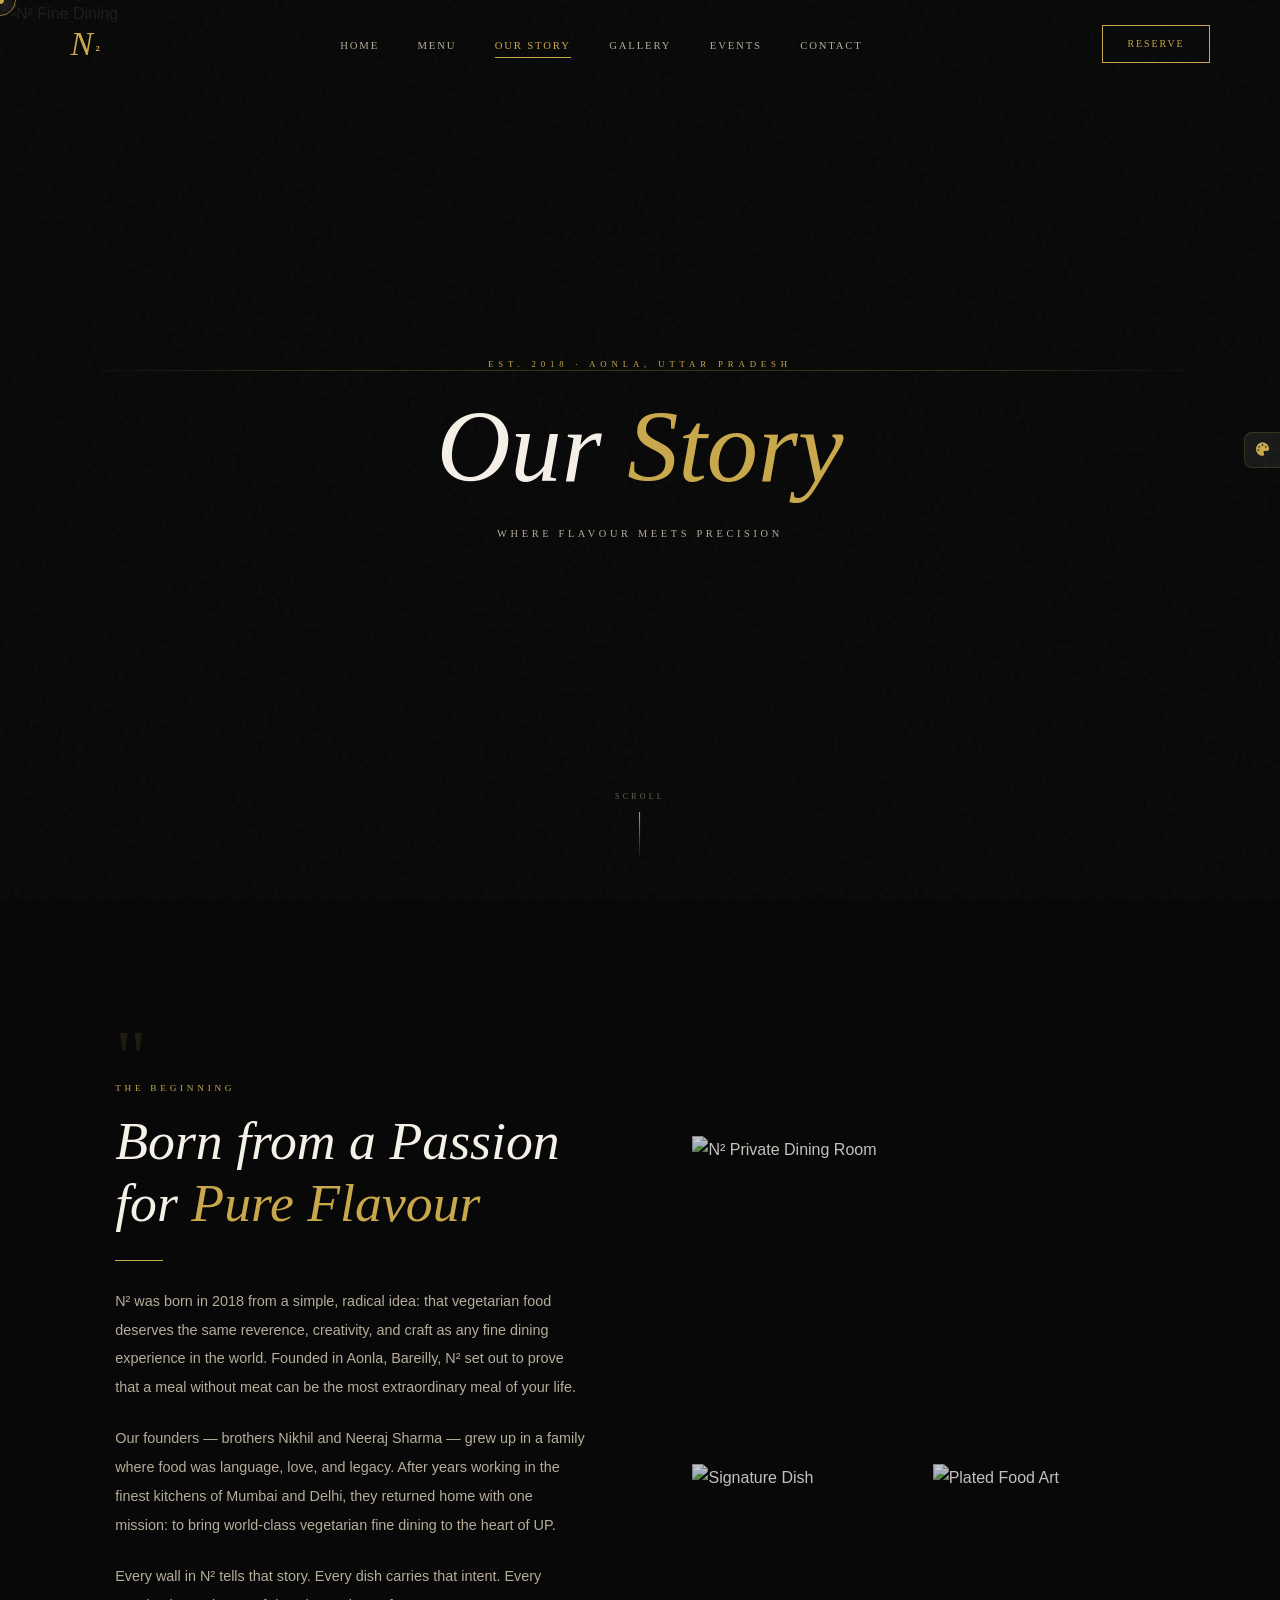
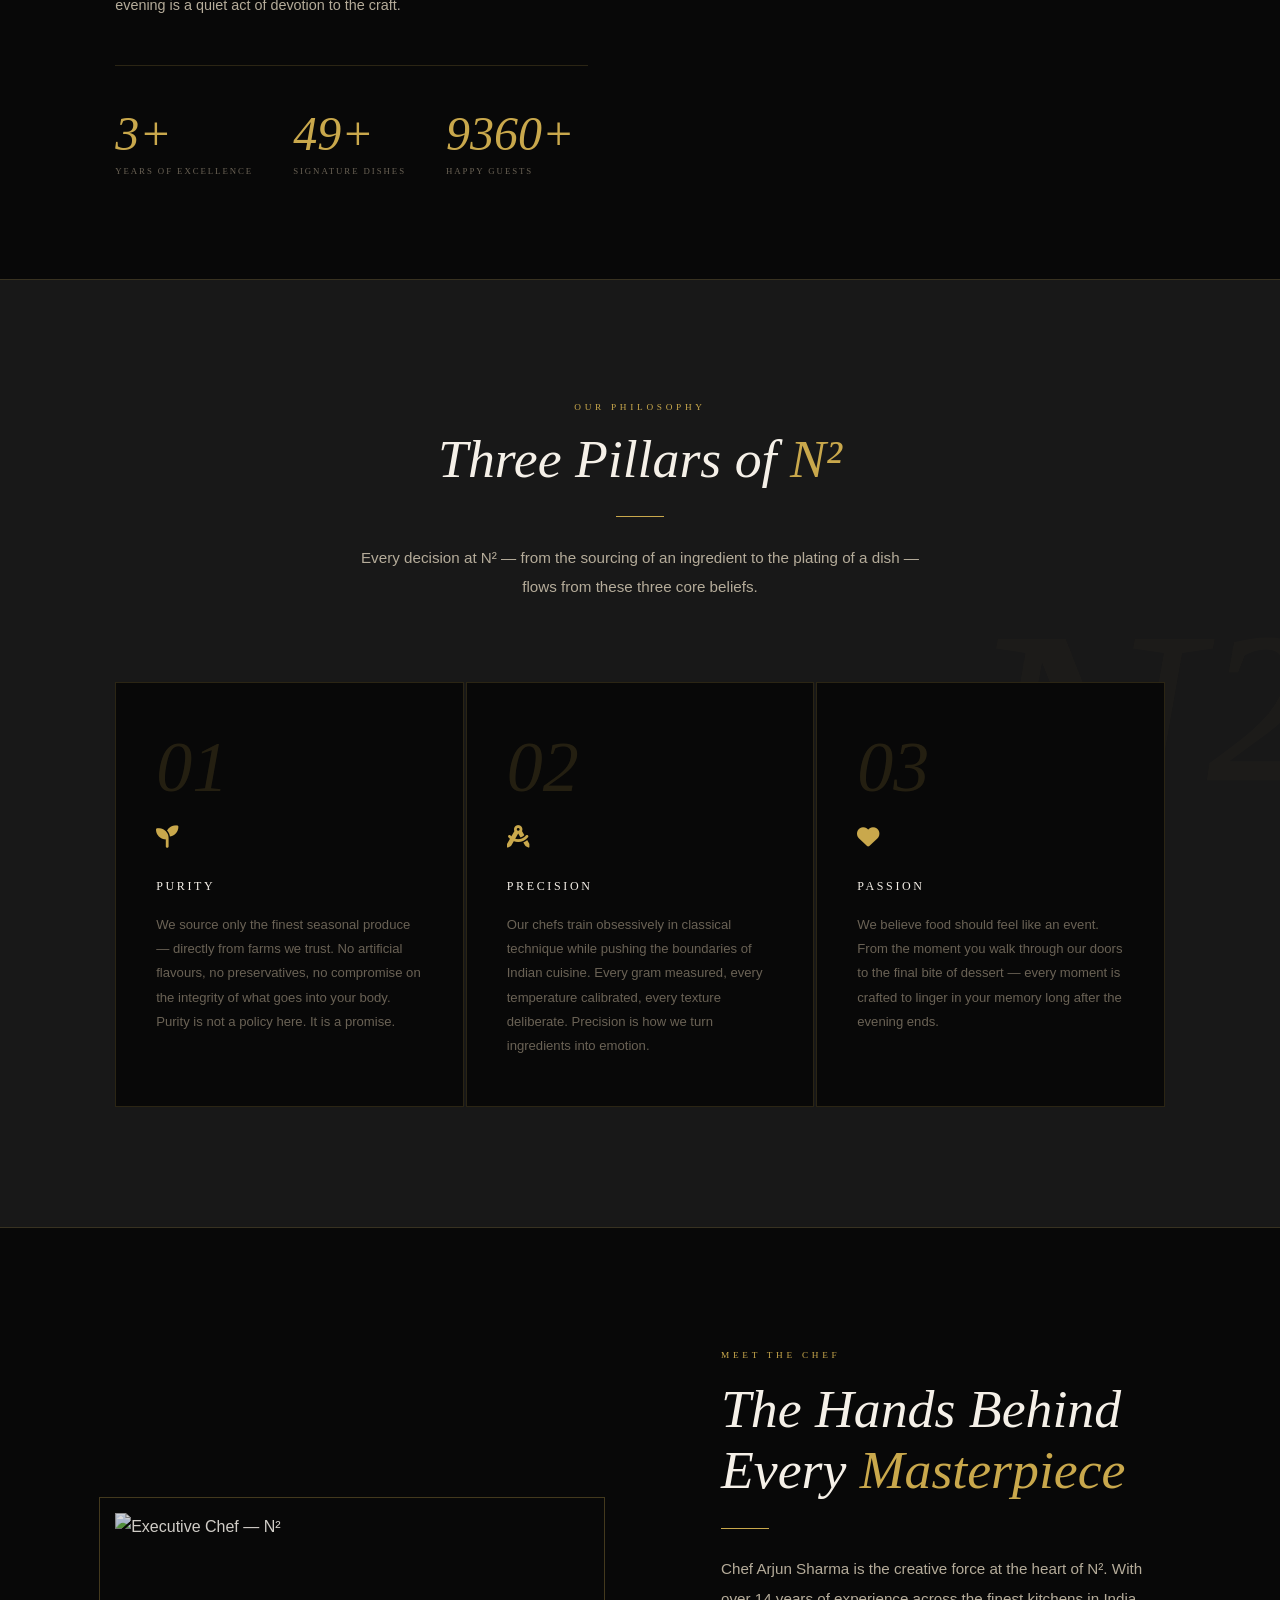
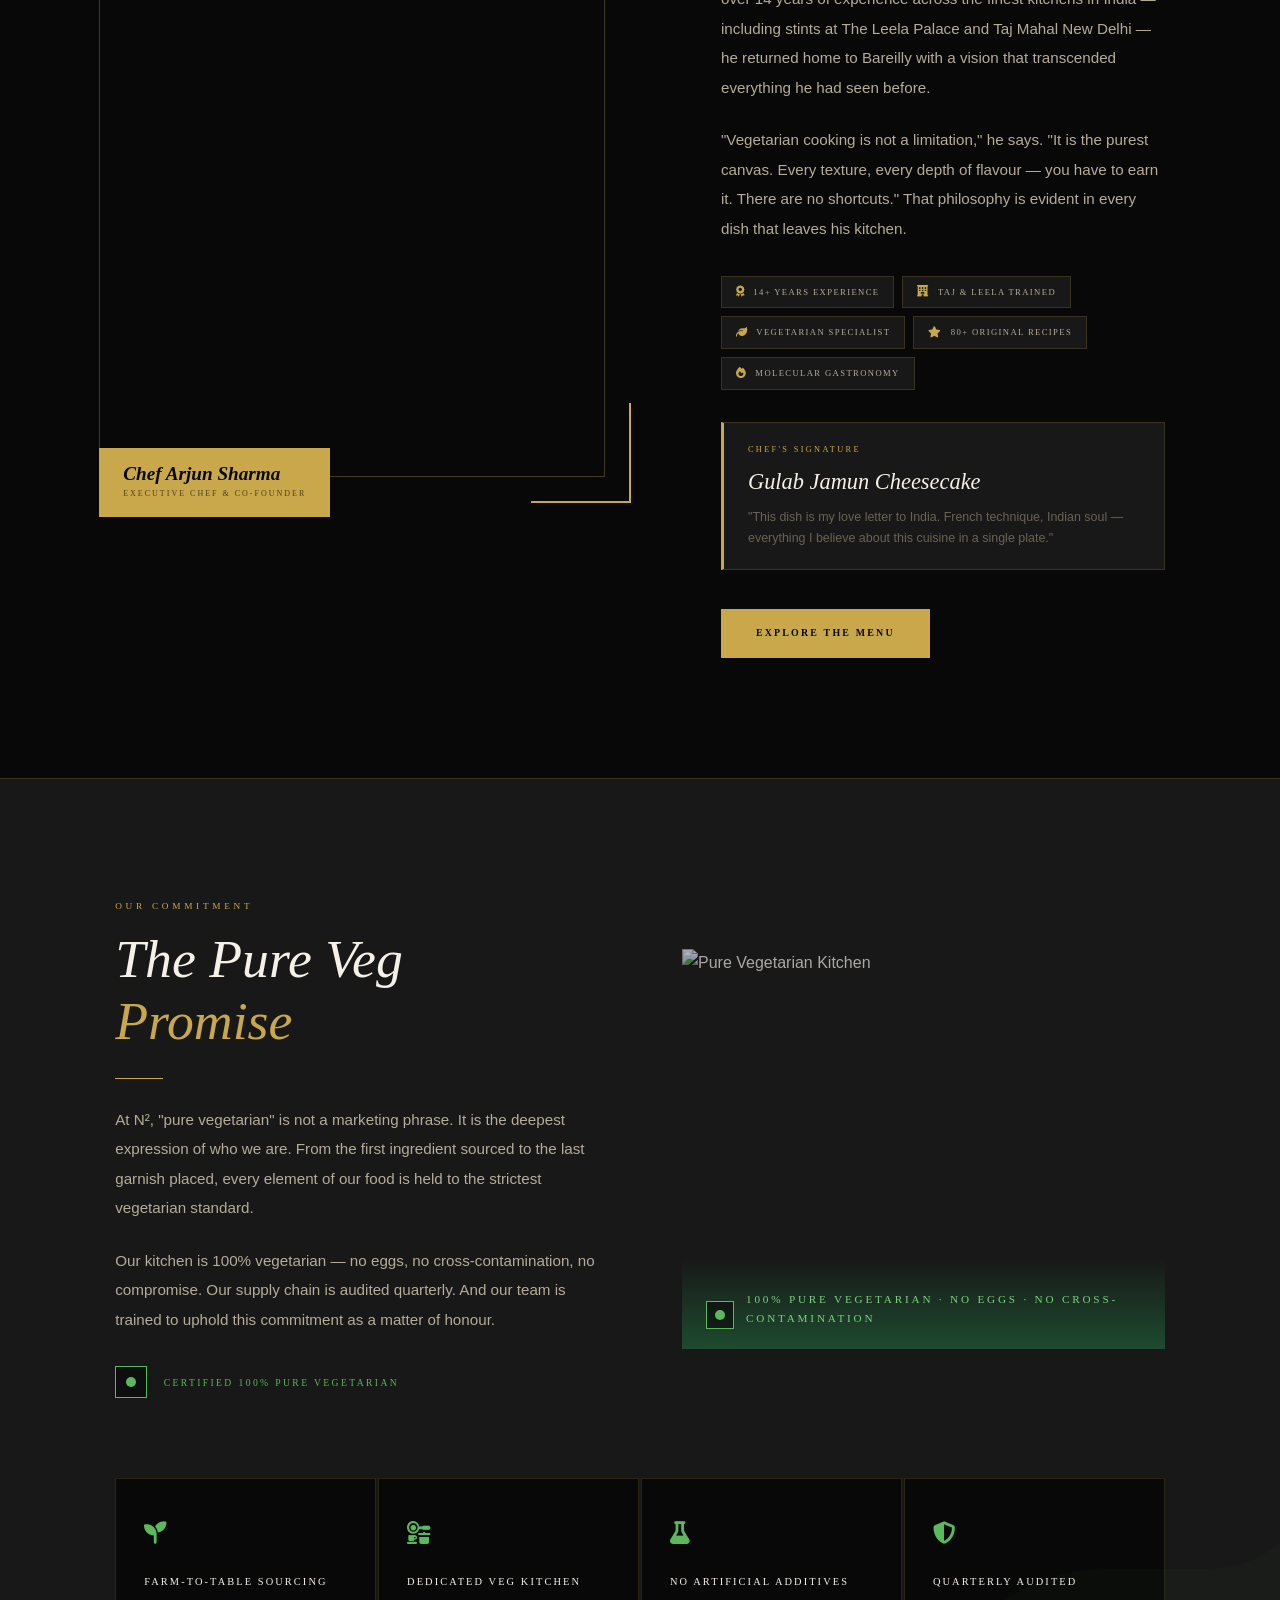
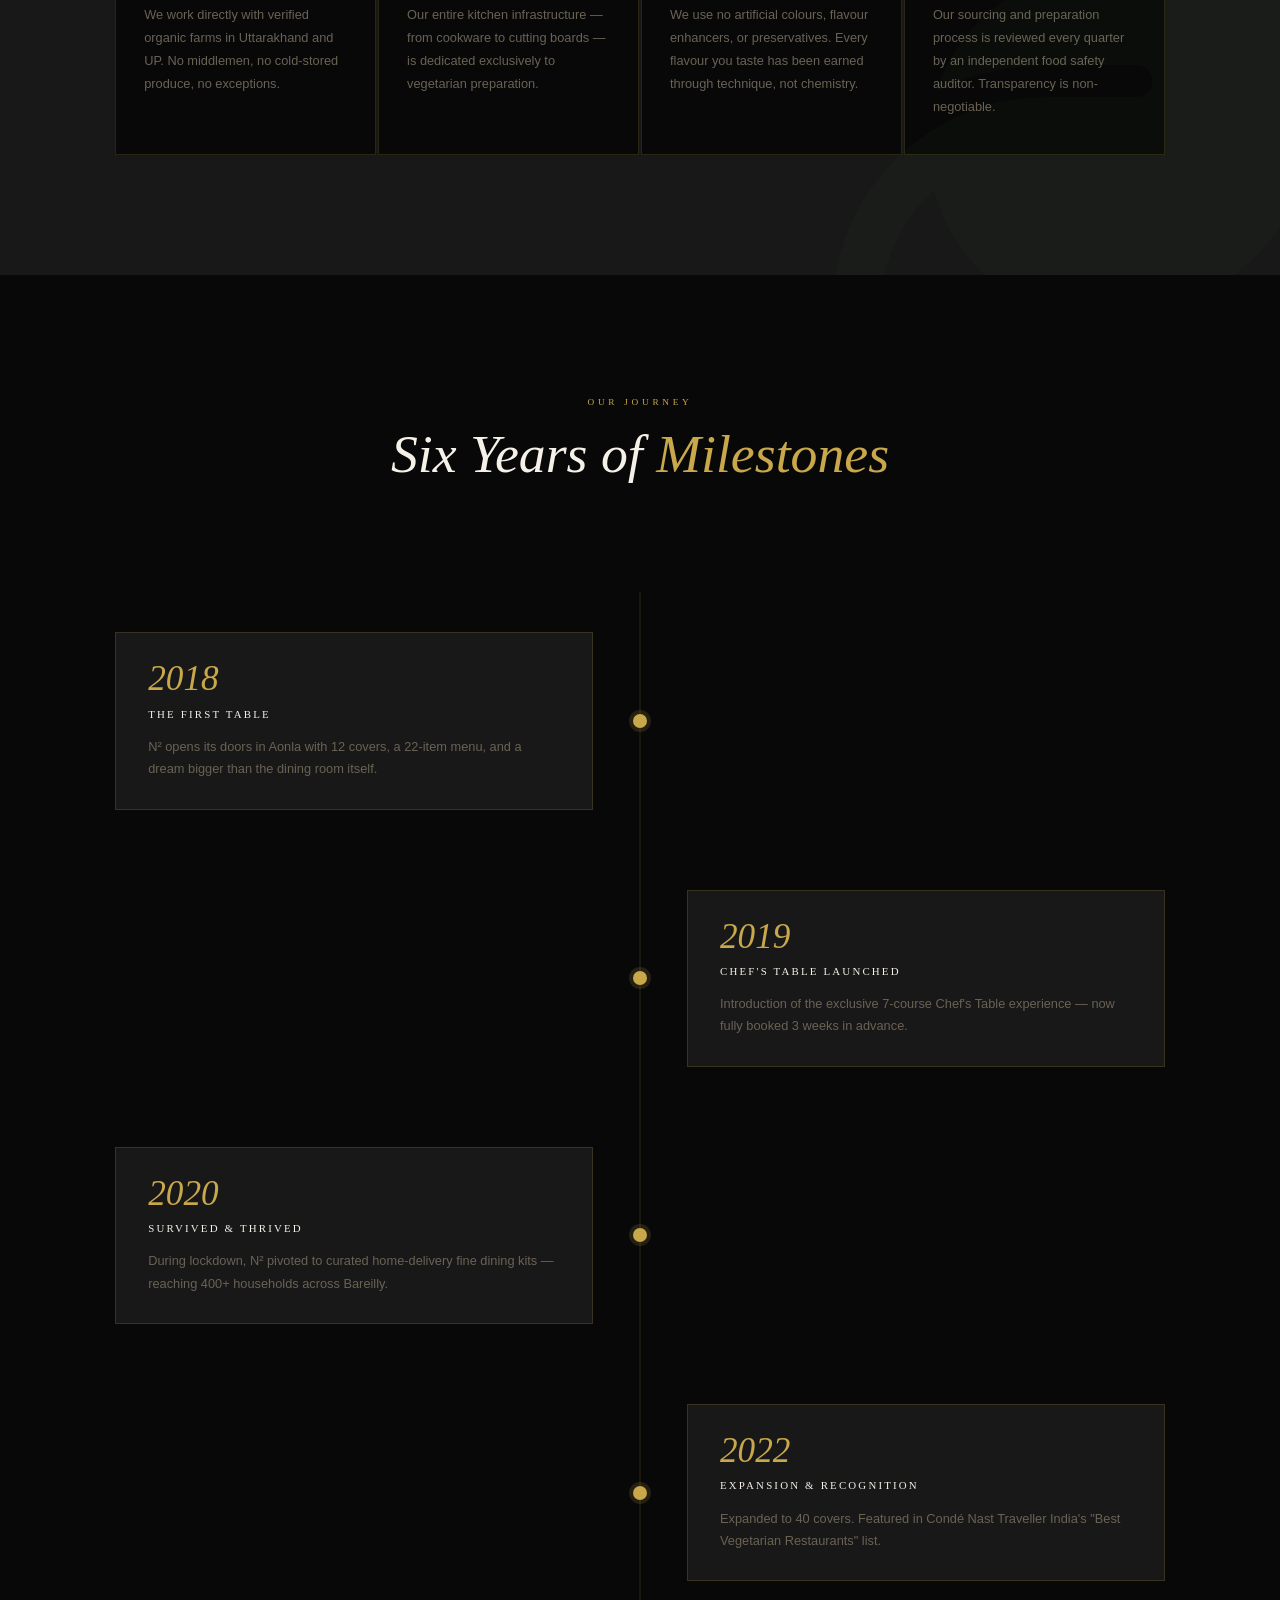
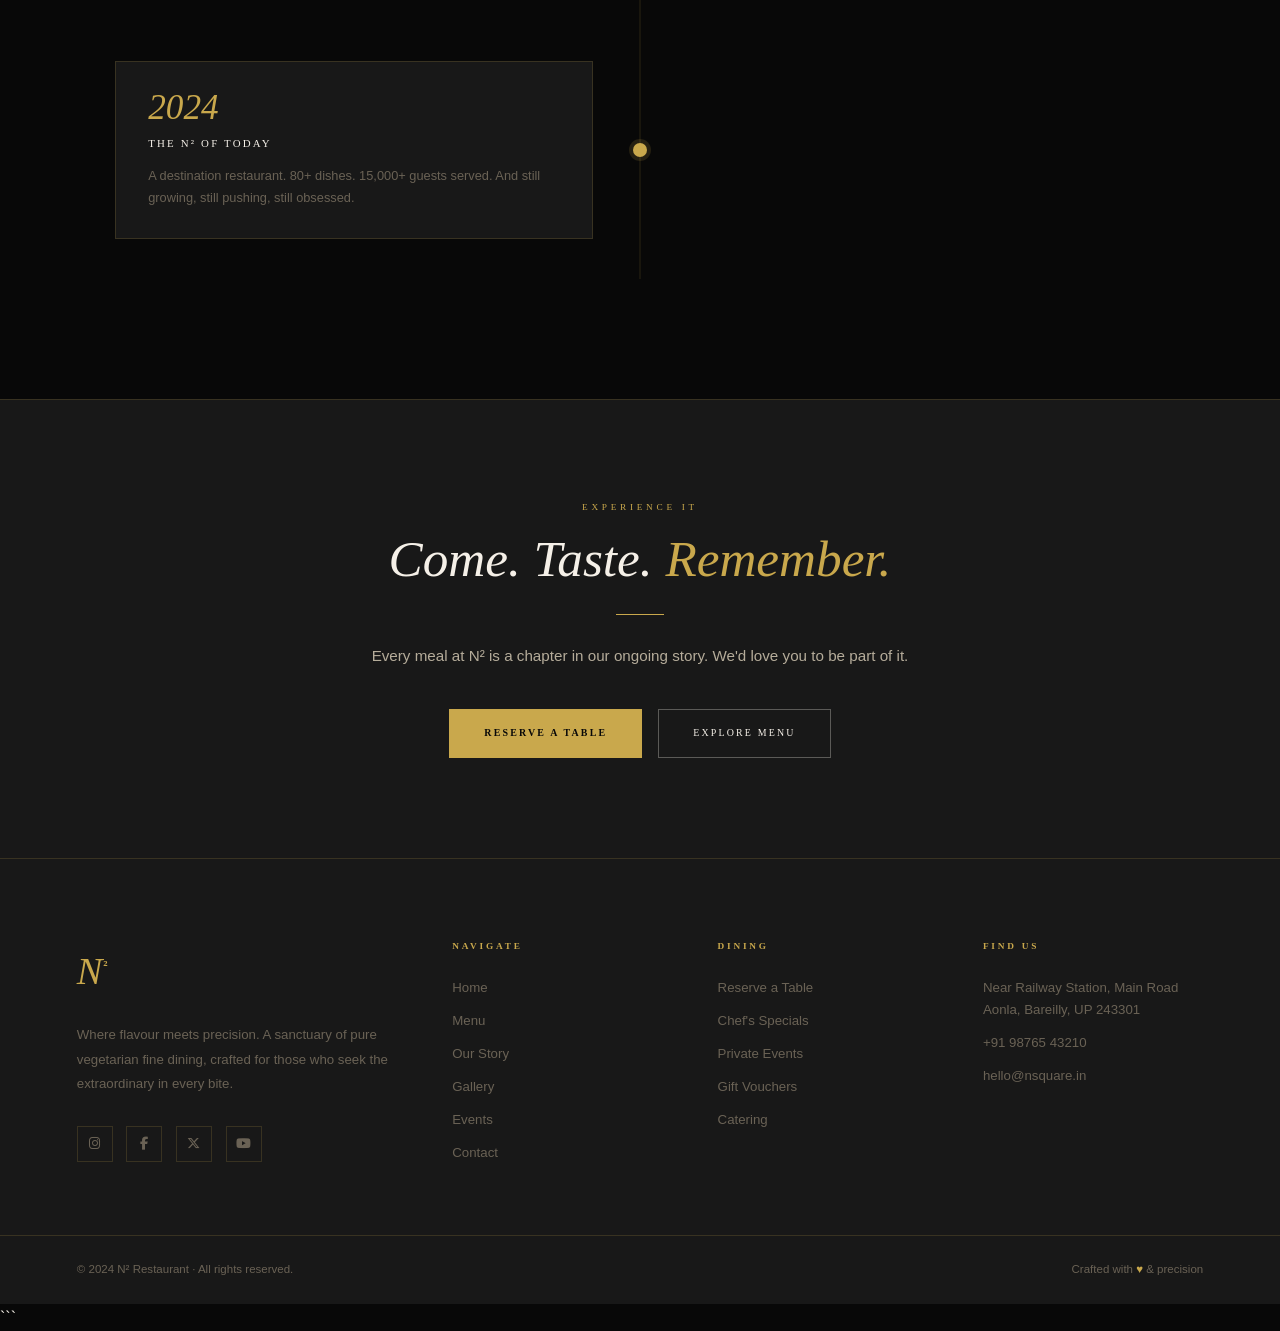
==== commit b3806543: "Fix script source path in about.html" ====
--- a/about.html
+++ b/about.html
@@ -1361,7 +1361,7 @@
 
 
   <!-- ══ SCRIPTS ══ -->
-  <script src="js/main.js"></script>
+  <script src="main.js"></script>
   <script>
     /* ── Hero loaded ── */
     window.addEventListener('load', () => {
